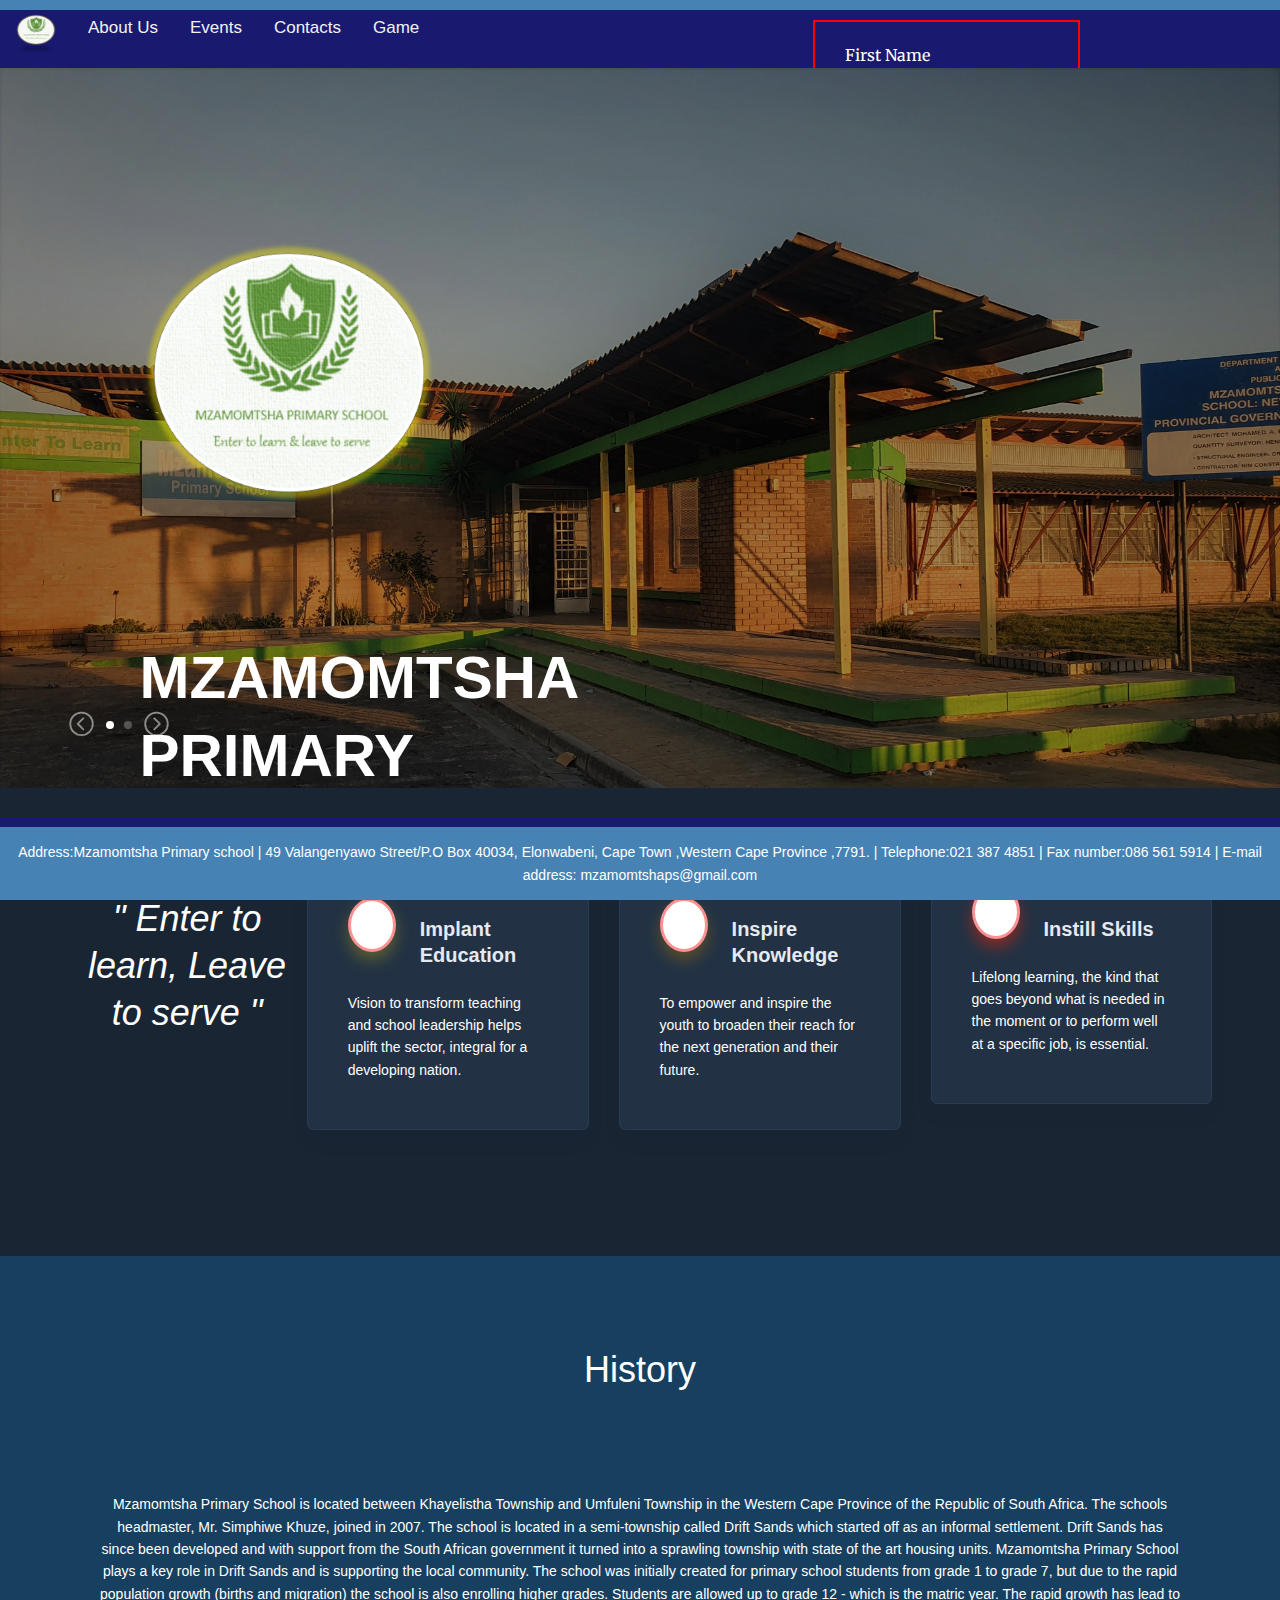
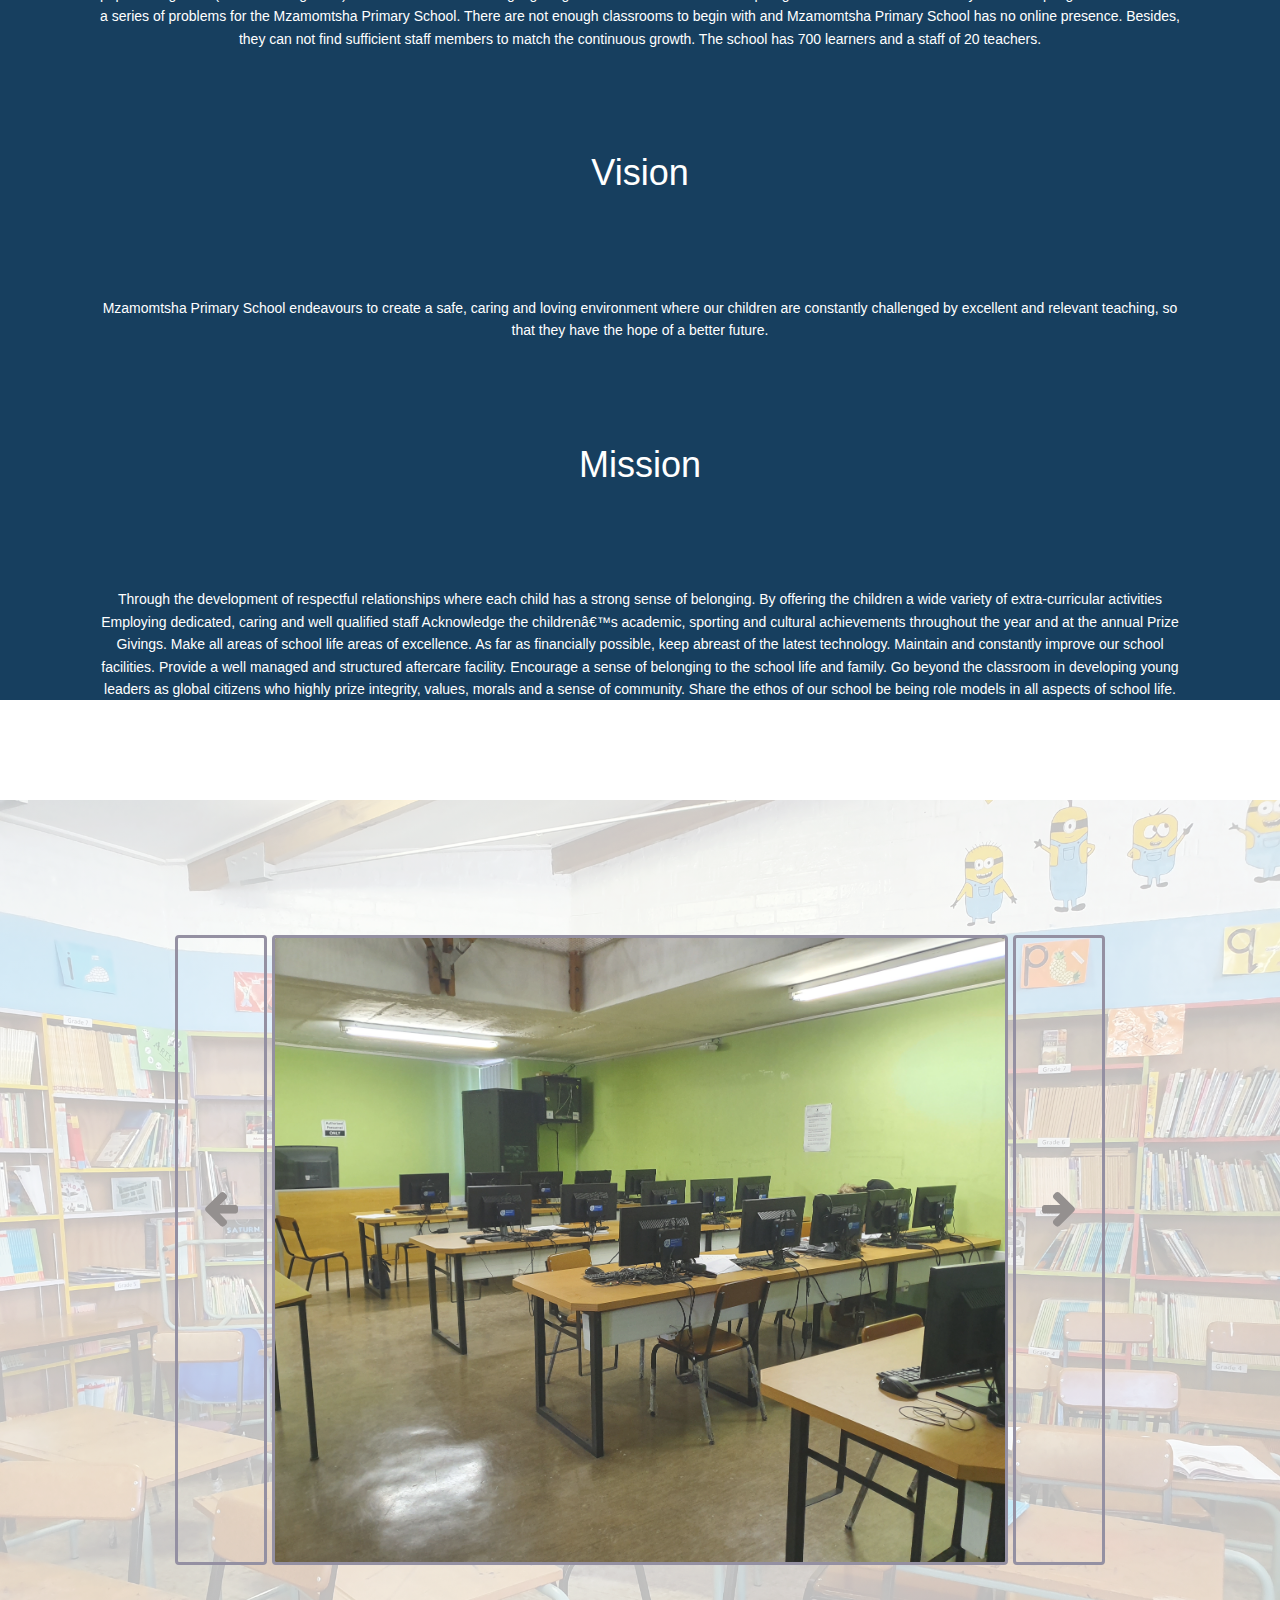
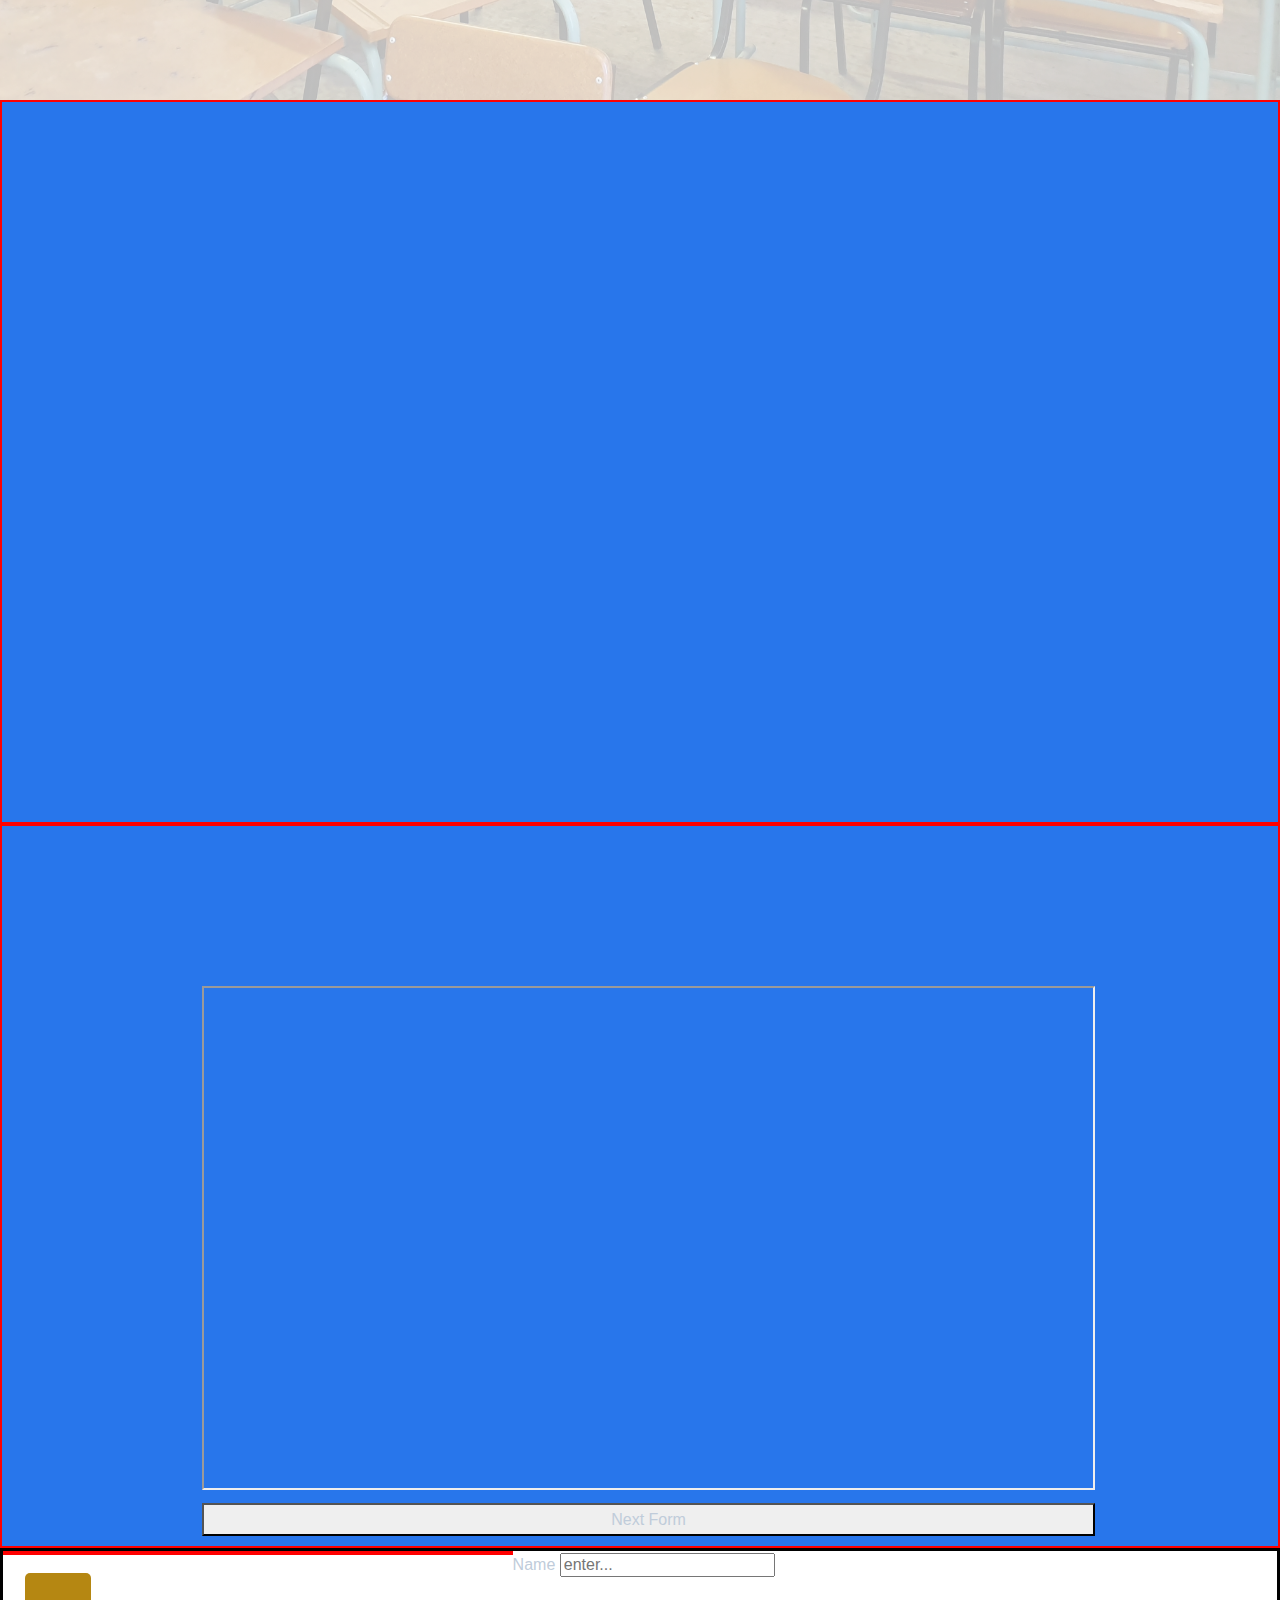
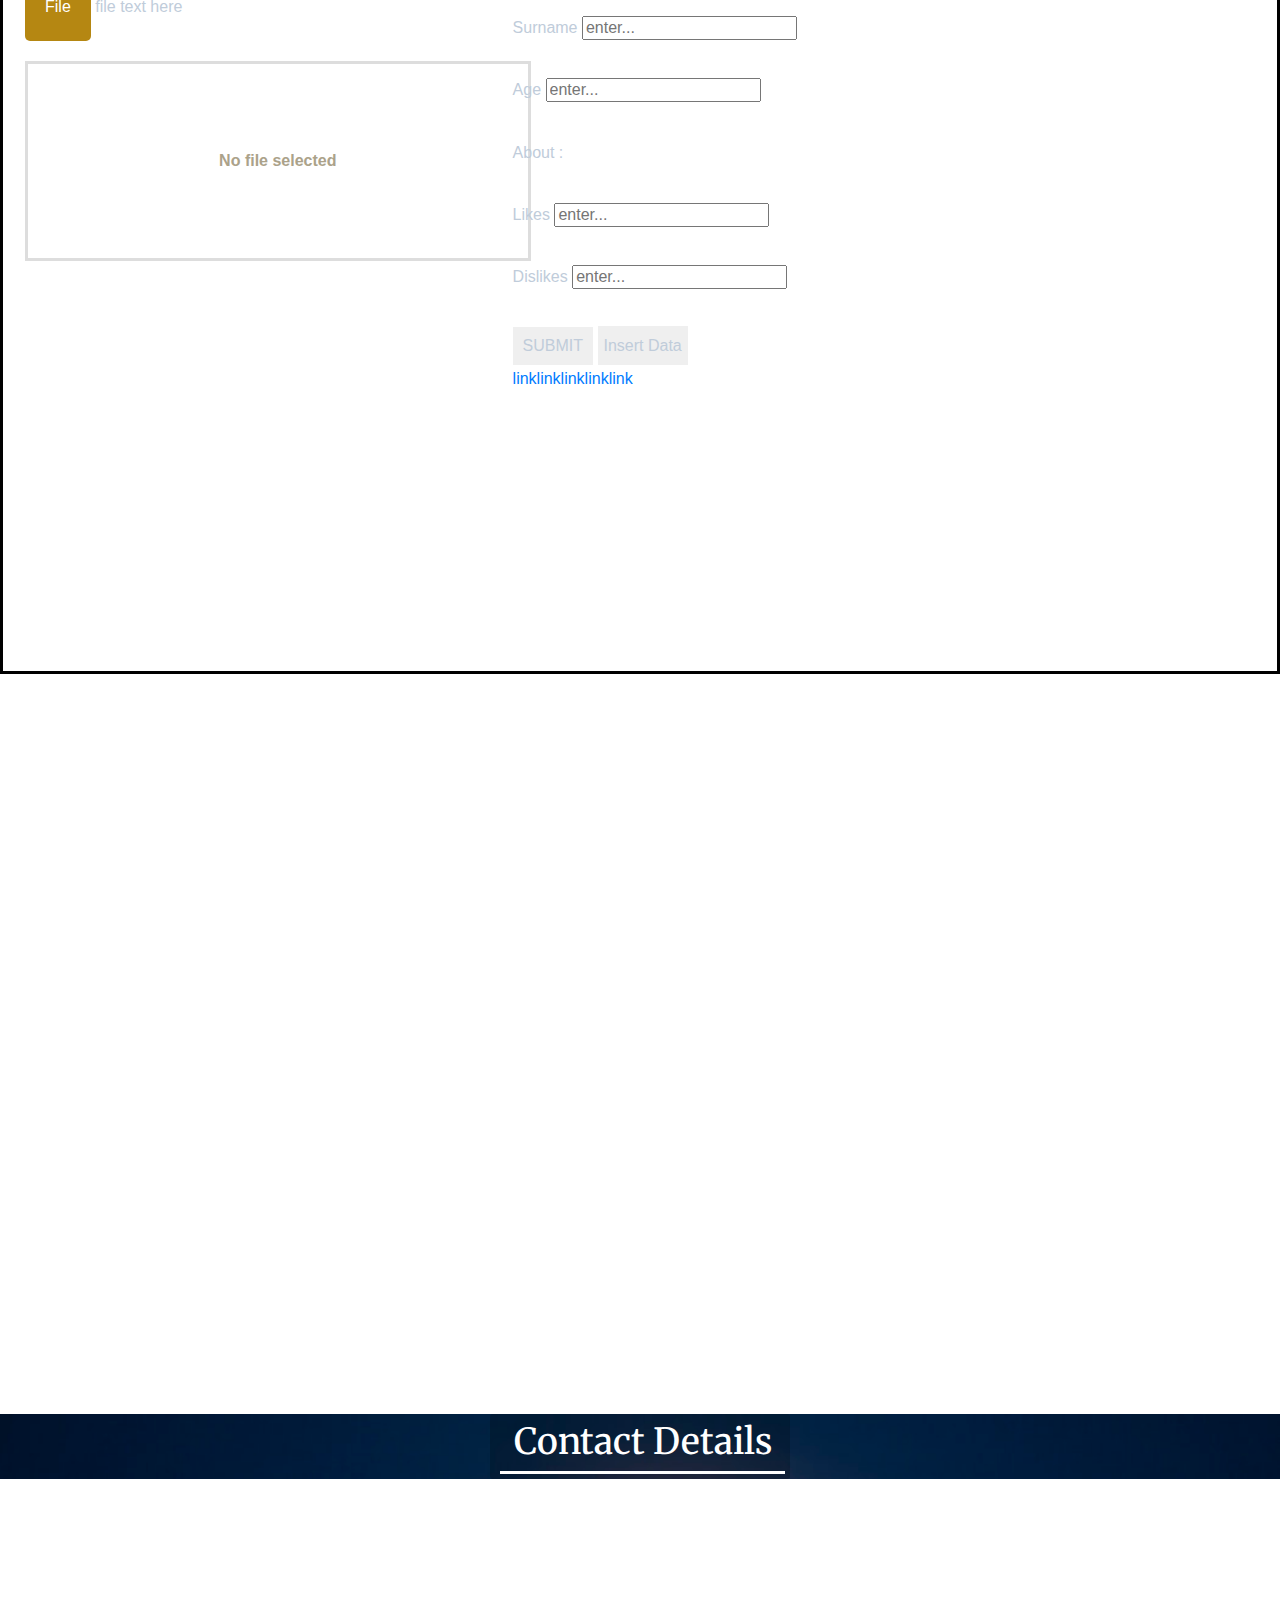
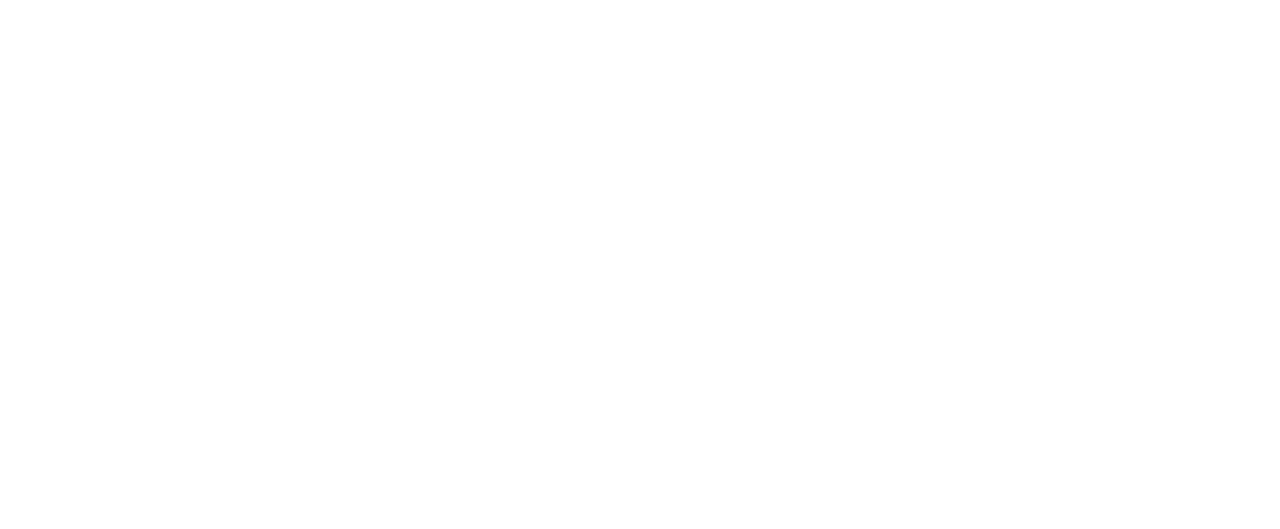
==== index.html @ 6f6c797e "Update index.html" ====
<!DOCTYPE html>
<html lang="zxx">
<head>
	<title>Mzamomtsha Primary School</title>
	<meta charset="UTF-8">
	<meta name="description" content=" School Site | eCommerce still under construction ">
	<meta name="keywords" content="SCHOOL SITE, eCommerce, creative, html">
	<meta name="viewport" content="width=device-width, initial-scale=1.0">
	<!-- Favicon -->
	<link rel="shortcut icon" type="image/png" href="../pics/favicon32x32.png">

	<!-- Google Font -->
	<link href="https://fonts.googleapis.com/css?family=Josefin+Sans:300,300i,400,400i,700,700i" rel="stylesheet">


	<!-- Stylesheets -->
	<script src="https://kit.fontawesome.com/2a7105d519.js" crossorigin="anonymous"></script>
	<link rel="stylesheet" href="css/bootstrap.min.css"/>
	<link rel="stylesheet" href="css/font-awesome.min.css"/>
	<link rel="stylesheet" href="css/flaticon.css"/>
	<link rel="stylesheet" href="css/slicknav.min.css"/>
	<link rel="stylesheet" href="css/jquery-ui.min.css"/>
	<link rel="stylesheet" href="css/owl.carousel.min.css"/>
	<link rel="stylesheet" href="css/animate.css"/>
	<link rel="stylesheet" href="css/style.css"/>
	<link rel="stylesheet" href="css/Icon.css"/>
	<link rel="stylesheet" href="css/grid.css">
	<link rel="stylesheet" href="css/normalize.css">
	<link rel="stylesheet" href="css/ionicons.min.css">
	<link rel="stylesheet" href="css/my-css.css">
	<link rel="stylesheet" href="https://cdnjs.cloudflare.com/ajax/libs/font-awesome/4.7.0/css/font-awesome.min.css">
	<link href="https://fonts.googleapis.com/css2?family=Merriweather:wght@900&family=Metal+Mania&display=swap" rel="stylesheet">
	<link href="https://fonts.googleapis.com/css2?family=Metal+Mania&display=swap" rel="stylesheet">


	<link rel="stylesheet" href="css/tab.css">

	<style>

#navbar {
  overflow: hidden;
	background-color: midnightblue;
	z-index: 102;
}

#navbar a {
  float: left;
  display: block;
  color: #f2f2f2;
  text-align: center;
  padding: 14px 16px;
  text-decoration: none;
  font-size: 17px;
}

#navbar a:hover {
  background-color: #ddd;
  color: black;
}

#navbar a.active {
  background-color: rgb(0, 225, 255);
  color: white;
}
.sticky {
  position: fixed;
  top: 0;
  width: 100%;
}
#schoolProject{
		background-color: white;
		opacity: 0.9;
		z-index: 94;
	}

	@media screen and (max-width: 600px) {
  .nav-bar a:not(:first-child) {display: none;}
  .nav-bar a.icon {
    float: right;
    display: block;
  }
}

@media screen and (max-width: 600px) {
  .nav-bar {position: relative;}
  .nav-bar .icon {
    position: absolute;
    right: 0;
    top: 0;
  }
  .nav-bar a {
    float: none;
    display: block;
    text-align: left;

  }
}

	</style>

	<!--[if lt IE 9]>
		  <script src="https://oss.maxcdn.com/html5shiv/3.7.2/html5shiv.min.js"></script>
	  <script src="https://oss.maxcdn.com/respond/1.4.2/respond.min.js"></script>
	<![endif]-->

	<div id="fb-root"></div>
	<script async defer crossorigin="anonymous" src="https://connect.facebook.net/en_GB/sdk.js#xfbml=1&version=v3.3"></script>

</head>
<body>




	<!-- Page Preloder -->
	<div id="preloder">
		<div class="loader"></div>
	</div>

	<!-- Header section end -->



	<!-- H section -->
	<section class="hero-section">
		<div id="navbar">
			<a id='image' href="#"><img src="logo1.png" style="width: 40px;height: 40px;"></a>
			<a id='aboutUs' href="#history">About Us</a>
			<a id='events' href="#schoolProject">Events</a>
			<a id='contacts' href="#footerDiv">Contacts</a>
			<a id='game' href="game1.html">Game</a>
			<div style="width: 100%; height: 10px; background-color: steelblue;z-index: 104;background-attachment: fixed;"></div>
		</div>

		<div class="hero-slider owl-carousel">
			<div class="hs-item set-bg" data-setbg="pics/1.jpg">
				<div class="container">
					<div class="row">
						<div class="col-xl-6 col-lg-7 text-black">
							<img src="logo1.png" style="width: 300px;margin-bottom: 0;">
								<h2>Mzamomtsha Primary School</h2>
							<a href="#" class="site-btn sb-powderblue">WELCOME TO EDUCATION</a>
						</div>
					</div>
					<div class="offer-Donations text-dark black">
					</div>
				</div>
			</div>
			<div class="hs-item set-bg" data-setbg="pics/2.jpg">
				<div class="container">
					<div class="row">
						<div class="col-xl-6 col-lg-7 text-bold Black">
							<h2>Mzamomtsha Primary School</h2>
							<a href="#" class="site-btn sb-powderblue">WELCOME TO EDUCATION</a>
						</div>
					</div>
				</div>
			</div>
	</section>
	<!-- Hero section end -->





<!-- First section -->

<div id="features-features-4" title="Education provides a future"></div>
	<section class="slice slice-lg bg-section-secondary overflow-hidden">
	  <div class="bg-absolute-cover bg-size--contain d-flex align-items-center">

	  </div>
	  <div class="container position-relative zindex100" >
		<div class="mb-5 px-3 text-center">
		  <h2 class=" mt-4"><em>" Enter to learn, Leave to serve "</em></h2>
		</div>
		<div class="row">
		  <div class="col-lg-4">
			<div class="card px-3">
			  <div class="card-body py-5">
				<div class="d-flex align-items-center">
				  <div class="icon bg-gradient-primary text-white rounded-circle icon-shape shadow-primary">
					<i class="fas fa-star"></i>
				  </div>
				  <div class="icon-text pl-4">
					<h5 class="mb-0">Implant Education</h5>
				  </div>
				</div>
				<p class="mt-4 mb-0">Vision to transform teaching and school leadership helps uplift the sector, integral for a developing nation.</p>
			  </div>
			</div>
		  </div>
		  <div class="col-lg-4">
			<div class="card px-3">
			  <div class="card-body py-5">
				<div class="d-flex align-items-center">
				  <div class="icon bg-gradient-warning text-white rounded-circle icon-shape shadow-warning">
					<i class="far fa-handshake"></i>
				  </div>
				  <div class="icon-text pl-4">
					<h5 class="mb-0">Inspire Knowledge</h5>
				  </div>
				</div>
				<p class="mt-4 mb-0">To empower and inspire the youth to broaden their reach for the next generation and their future.
				</p>
			  </div>
			</div>
		  </div>
		  <div class="col-lg-4">
			<div class="card px-3">
			  <div class="card-body py-5">
				<div class="d-flex align-items-center">
				  <div class="icon bg-gradient-info text-white rounded-circle icon-shape shadow-info">
					<i class="fas fa-check"></i>
				  </div>
				  <div class="icon-text pl-4">
					<h5 class="mb-0">Instill Skills</h5>
				  </div>
				</div>
				<p class="mt-4 mb-0">Lifelong learning, the kind that goes beyond what is needed in the moment or to perform well at a specific job, is essential.</p>
			  </div>
			</div>
		  </div>
		</div>
	  </div>
	</section>
  </div>
<div>
<div class="aboutus" style="background-color:  #173f5f">
<div id="history">
	<br><br>
</div>

	 <h2 style="text-align:center">History</h2>
    <p style="margin:100px;">
        Mzamomtsha Primary School is located between Khayelistha Township and Umfuleni Township in the Western Cape Province of the Republic of South Africa. The schools headmaster, Mr. Simphiwe Khuze, joined in 2007. The school is located in a semi-township called Drift Sands which started off as an informal settlement. Drift Sands has since been developed and with support from the South African government it turned into a sprawling township with state of the art housing units. Mzamomtsha Primary School plays a key role in Drift Sands and is supporting the local community. The school was initially created for primary school students from grade 1 to grade 7, but due to the rapid population growth (births and migration) the school is also enrolling higher grades. Students are allowed up to grade 12 - which is the matric year. The rapid growth has lead to a series of problems for the Mzamomtsha Primary School. There are not enough classrooms to begin with and Mzamomtsha Primary School has no online presence. Besides, they can not find sufficient staff members to match the continuous growth. The school has 700 learners and a staff of 20 teachers.
		</p>
		<h2 style= "text-align:center">Vision<h2>
			<p style="margin:100px;">Mzamomtsha Primary School endeavours to create a safe, caring and loving environment where our children are constantly challenged by excellent and relevant teaching, so that they have the hope of a better future.</p>
		<h2 style= "text-align:center" >Mission<h2>
		<p style="margin:100px;">	Through the development of respectful relationships where each child has a strong sense of belonging.
			By offering the children a wide variety of extra-curricular activities
			Employing dedicated, caring and well qualified staff
			Acknowledge the childrenâ€™s academic, sporting and cultural achievements throughout the year and at the annual Prize Givings.
			Make all areas of school life areas of excellence.
			As far as financially possible, keep abreast of the latest technology.
			Maintain and constantly improve our school facilities.
			Provide a well managed and structured aftercare facility.
			Encourage a sense of belonging to the school life and family.
			Go beyond the classroom in developing young leaders as global citizens who highly prize integrity, values, morals and a sense of community.
			Share the ethos of our school be being role models in all aspects of school life.</p>
		</div>
	<!-- latest news section -->
	<section class="top-letest-product-section" id="schoolProject" style="background: linear-gradient(rgba(255,255,255,0.7), rgba(255,255,255,0.7)), url('pics/5.jpg'); width: 100%; height: 100vh;background-size: cover;">
		<!--<div class="container">
			<div class="section-title" style="z-index: 98;">
				<h2><mark>School Projects</mark></h2>
			</div>
			<div class="product-slider owl-carousel">
				<div class="product-item">
					<div class="pi-pic">
						<img src="./pics/1.jpg" alt="">
						<div class="pi-links">

						</div>
					</div>
					<div class="pi-text">
						<h6>SCHOOL ENTRANCE</h6>
					</div>
				</div>
				<div class="product-item">
					<div class="pi-pic">
						<div class="tag-new">New</div>
						<img src="./pics/2.jpg" alt="">
						<div class="pi-links">

						</div>
					</div>
					<div class="pi-text">
						<h6>FRONT OF SCHOOL</h6>
					</div>
				</div>
				<div class="product-item">
					<div class="pi-pic">
						<img src="./pics/16.jpg" alt="">
						<div class="pi-links">

						</div>
					</div>
					<div class="pi-text">
						<h6>GARDEN PROJECT</h6>
					</div>
				</div>
				<div class="product-item">
						<div class="pi-pic">
							<img src="./pics/17.jpg" alt="">
							<div class="pi-links">

							</div>
						</div>
						<div class="pi-text">
							<h6> GARDEN </h6>
						</div>
					</div>
				<div class="product-item">
						<div class="pi-pic">
							<img src="./pics/10.jpg" alt="">
							<div class="pi-links">

							</div>
						</div>
						<div class="pi-text">
							<h6> LOVE </h6>
						</div>
					</div>

										<div class="product-item">
												<div class="pi-pic">
										<img src="./pics/6.jpg" alt="">
										<div class="pi-links">

											</div>
										</div>
											<div class="pi-text">
													<h6> CLASS ROOM1 </h6>
												</div>
											</div>

											<div class="product-item">
													<div class="pi-pic">
										<img src="./pics/8.jpg" alt="">
										<div class="pi-links">

											</div>
										</div>
											<div class="pi-text">
													<h6> CLASS ROOM FRONT </h6>
												</div>
											</div>

											<div class="product-item">
													<div class="pi-pic">
										<img src="./pics/9.jpg" alt="">
										<div class="pi-links">

											</div>
										</div>
											<div class="pi-text">
													<h6> SCHOOL HALL </h6>
												</div>
											</div>

											<div class="product-item">
													<div class="pi-pic">
										<img src="./pics/10.jpg" alt="">
										<div class="pi-links">

											</div>
										</div>
											<div class="pi-text">
													<h6> SCHOOL ACTIVITY </h6>
												</div>
											</div>

											<div class="product-item">
													<div class="pi-pic">
										<img src="./pics/11.jpg" alt="">
										<div class="pi-links">

											</div>
										</div>
											<div class="pi-text">
													<h6> SCHOOL ACTIVTY 2 </h6>
												</div>
											</div>

											<div class="product-item">
													<div class="pi-pic">
										<img src="./pics/12.jpg" alt="">
										<div class="pi-links">

											</div>
										</div>
											<div class="pi-text">
													<h6> SCHOOL ACTIVITY 3 </h6>
												</div>
											</div>
			</div>
		</div>-->
		<div class="container">
			<div class="inner">
				<div class="arrow1">
					<i class="fa fa-arrow-left" aria-hidden="true" id="previousB"></i>
				</div>
				<div class="slide-container">
					<div class="slide">
						<img src="./pics/11.jpg" id="lastclone" alt="">
						<img src="./pics/3.jpg" alt="">
						<img src="./pics/5.jpg" alt="">
						<img src="./pics/7.jpg" alt="">
						<img src="./pics/9.jpg" alt="">
						<img src="./pics/11.jpg" alt="">
						<img src="./pics/3.jpg" id="firstclone" alt="">
					</div>
				</div>
				<div class="arrow2">
					<i class="fa fa-arrow-right" aria-hidden="true" id="nextB"></i>
				</div>
			</div>
		</div>



	<!-- latest news section end -->

	<!-- Footer section -->

	</section>
	<div class="youtube-container">
		<iframe src="https://www.youtube.com/embed/Fn2rbn5X1-w"
		frameborder="0" allow="accelerometer; autoplay; encrypted-media; gyroscope;
		picture-in-picture" allowfullscreen>
	</iframe>
	</div>
	<div class="google-form-container">
		<iframe class="parent-iframe" src="https://docs.google.com/forms/d/e/1FAIpQLScH2AYdAhvwZYcJzzl5mm8JVk-
		FZFwIcunZewp-RdUX4RqEUQ/viewform?embedded=true" width="640" height="835"
		frameborder="1" marginheight="0" marginwidth="0" scrolling="1"></iframe>
		<div class="btn-div">
			<button type="button" name="button">Next Form</button>
		</div>
		<iframe id="cj" src="iframe.htm" width="50" height="50" scrolling="no" frameborder="0"></iframe>
	</div>
	<div class="file">
		<div class='file-div'>
			<input type="file" id="realFile">
    	<button type="button" id="newBtn" name="button">File</button>
		<span id="fileTxt1">file text here</span>
		
    	<div class="image-preview" id="imagePreview">
      		<img src="" alt="no image" class="image">
      		<span class="file-text2">No file selected</span>
		</div>
		</div>
		<div id="form-div">
			<form id="form68" action="">
				<label for="name" id="nameL">Name</label> 
				<input type="text" name="name" id="name" placeholder="enter..."><br><br>
				<label for="surname" id="nameL">Surname</label>
				<input type="text" name="surname" id="surname" placeholder="enter..."><br><br>
				<label for="age" id="nameL">Age</label>
				<input type="text" name="age" id="age" placeholder="enter..."><br><br>
				<label  id="nameL">About :</label><br><br>
				<label for="likes" id="nameL">Likes</label>
				<input type="text" name="likes" id="likes" placeholder="enter..."><br><br>
				<label for="dislikes" id="nameL">Dislikes</label>
				<input type="text" name="dislikes" id="dislikes" placeholder="enter..."><br><br>
				<input type="submit" value="SUBMIT" class="sub">
				<button id="btn" onclick="populate()">Insert Data</button>
		
				</form>
			<a href="http://localhost:3000" target="_blank">linklinklinklinklink</a>
		</div>
	</div>

	<!-- Footer section end -->
	<div class="calEnd" id="footerDiv">
			<h1>Calendar</h1>
			<iframe src="https://calendar.google.com/calendar/embed?height=600&amp;wkst=1&amp;bgcolor=%23ffffff&amp;ctz=Africa%2FJohannesburg&amp;src=dW5hdGhpLm1hbGVsbzE5QGdtYWlsLmNvbQ&amp;src=YWRkcmVzc2Jvb2sjY29udGFjdHNAZ3JvdXAudi5jYWxlbmRhci5nb29nbGUuY29t&amp;src=NWRldDJtdnBtbGRwaTFqYmFmcWd2dGJpazBAZ3JvdXAuY2FsZW5kYXIuZ29vZ2xlLmNvbQ&amp;src=ZW4uc2EjaG9saWRheUBncm91cC52LmNhbGVuZGFyLmdvb2dsZS5jb20&amp;color=%23039BE5&amp;color=%2333B679&amp;color=%23AD1457&amp;color=%230B8043" style="border-width:0" width="100%" height="600" frameborder="0" scrolling="no"></iframe>
	</div>
	<div class="divContainer">
		<div class="formContainer">
				<h2>Contact Details</h2>
			<form action="#" method="post" class="form" id="form">
				<div class="content">
					<div class="form-input">
						<label>First Name</label>
						<input type="text" id="name100" name="" placeholder="Enter here...">
						<small>sdf.</small>
					</div>
					<div class="form-input">
						<label>Last Name</label>
						<input type="text" id="surname100" name="" placeholder="Enter here...">
						<small>.sdf</small>
					</div>
					<div class="form-input">
						<label>Email</label>
						<input type="text" id="email100" name="" placeholder="Enter here...">
						<small>.sdf</small>
					</div>
					<div class="form-input">
						<label>Phone</label>
						<input type="number" id="phone100" name="" placeholder="Enter here...">
						<small>.sdf</small>
					</div>
				</div>
				<input type="submit" class="btn" value="Submit">
			</form>
		</div>
	</div>

	<br>
	<center><iframe src="https://www.facebook.com/plugins/post.php?href=https%3A%2F%2Fwww.facebook.com%2F20531316728%2Fposts%2F10154009990506729%2F&width=500&show_text=true&height=290&appId" width="500" height="290" style="border:none;overflow:hidden" scrolling="no" frameborder="0" allowTransparency="true" allow="encrypted-media"></iframe></center>

	<div class="footerDiv" id="animate">

			<div class="outer">
			 <div class="gmapsEmbed">
					 <h3 class="boldtext"></h3>

					<center><div class="mapouter"><div class="gmap_canvas"><iframe width="538" height="305" id="gmap_canvas" src="https://maps.google.com/maps?q=mzamomtsha%20primary%20school%2Cc&t=k&z=13&ie=UTF8&iwloc=&output=embed" frameborder="0" scrolling="no" marginheight="0" marginwidth="0"></iframe>Google Maps Generator by <a href="https://www.embedgooglemap.net">embedgooglemap.net</a></div><style>.mapouter{position:relative;text-align:right;height:305px;width:538px;}.gmap_canvas {overflow:hidden;background:none!important;height:305px;width:538px;margin: 20px}</style></div></div></center>
	</div>
	<div class="horizontaLine"></div>
	</div>

</div>
</section>

<div class="footer" style="z-index: 99;">
<div style="width: 100%; height: 10px; background-color: midnightblue"></div>
		<p> Address:Mzamomtsha Primary school |
		49 Valangenyawo Street/P.O Box 40034, Elonwabeni,
					 Cape Town
				 ,Western Cape Province
					 ,7791.
|	Telephone:021 387 4851
|	Fax number:086 561 5914
|	E-mail address: mzamomtshaps@gmail.com</p>
	</div>


	<script>
		window.onscroll = function() {myFunction()};

		var navbar = document.getElementById("navbar");
		var sticky = navbar.offsetTop;

		function myFunction() {
			if (window.pageYOffset >= sticky) {
				navbar.classList.add("sticky")
			} else {
				navbar.classList.remove("sticky");
			}
		}
		</script>
	<!--====== Javascripts & Jquery ======-->


	<script src="js/jquery-3.2.1.min.js"></script>
	<script src="js/bootstrap.min.js"></script>
	<script src="js/jquery.slicknav.min.js"></script>
	<script src="js/owl.carousel.min.js"></script>
	<script src="js/jquery.nicescroll.min.js"></script>
	<script src="js/jquery.zoom.min.js"></script>
	<script src="js/jquery-ui.min.js"></script>
	<script src="js/main.js"></script>
	<script src="js/my-javascript.js"></script>

	</body>
<script>
function openCity(cityName, elmnt, color) {
  // Hide all elements with class="tabcontent" by default */
  var i, tabcontent, tablinks;
  tabcontent = document.getElementsByClassName("tabcontent");
  for (i = 0; i < tabcontent.length; i++) {
    tabcontent[i].style.display = "none";
  }

  // Remove the background color of all tablinks/buttons
  tablinks = document.getElementsByClassName("tablink");
  for (i = 0; i < tablinks.length; i++) {
    tablinks[i].style.backgroundColor = "";
  }

  // Show the specific tab content
  document.getElementById(cityName).style.display = "block";

  // Add the specific color to the button used to open the tab content
  elmnt.style.backgroundColor = color;
}
	</script>
</html>
---- css/flaticon.css ----
/*
  	Flaticon icon font: Flaticon
  	Creation date: 22/06/2016 15:32
  	*/

@font-face {
  font-family: "Flaticon";
  src: url("../icon-fonts/Flaticon.eot");
  src: url("../icon-fonts/Flaticon.eot?#iefix") format("embedded-opentype"),
       url("../icon-fonts/Flaticon.woff") format("woff"),
       url("../icon-fonts/Flaticon.ttf") format("truetype"),
       url("../icon-fonts/Flaticon.svg#Flaticon") format("svg");
  font-weight: normal;
  font-style: normal;
}

@media screen and (-webkit-min-device-pixel-ratio:0) {
  @font-face {
    font-family: "Flaticon";
    src: url("../icon-fonts/Flaticon.svg#Flaticon") format("svg");
  }
}

[class^="flaticon-"]:before, [class*=" flaticon-"]:before,
[class^="flaticon-"]:after, [class*=" flaticon-"]:after {
  font-family: Flaticon;
    font-style: normal;
}

.flaticon-add:before { content: "\f100"; }
.flaticon-bag:before { content: "\f101"; }
.flaticon-battery:before { content: "\f102"; }
.flaticon-bell:before { content: "\f103"; }
.flaticon-bluetooth:before { content: "\f104"; }
.flaticon-bookmark:before { content: "\f105"; }
.flaticon-briefcase:before { content: "\f106"; }
.flaticon-calendar:before { content: "\f107"; }
.flaticon-cancel:before { content: "\f108"; }
.flaticon-cancel-1:before { content: "\f109"; }
.flaticon-clip:before { content: "\f10a"; }
.flaticon-clock:before { content: "\f10b"; }
.flaticon-clock-1:before { content: "\f10c"; }
.flaticon-cloud:before { content: "\f10d"; }
.flaticon-correct:before { content: "\f10e"; }
.flaticon-credit-card:before { content: "\f10f"; }
.flaticon-cursor:before { content: "\f110"; }
.flaticon-cursor-1:before { content: "\f111"; }
.flaticon-cut:before { content: "\f112"; }
.flaticon-cutlery:before { content: "\f113"; }
.flaticon-down-arrow:before { content: "\f114"; }
.flaticon-download:before { content: "\f115"; }
.flaticon-edit:before { content: "\f116"; }
.flaticon-envelope:before { content: "\f117"; }
.flaticon-export:before { content: "\f118"; }
.flaticon-favorite:before { content: "\f119"; }
.flaticon-file:before { content: "\f11a"; }
.flaticon-folder:before { content: "\f11b"; }
.flaticon-forward:before { content: "\f11c"; }
.flaticon-gallery:before { content: "\f11d"; }
.flaticon-gamepad:before { content: "\f11e"; }
.flaticon-garbage:before { content: "\f11f"; }
.flaticon-headphones:before { content: "\f120"; }
.flaticon-heart:before { content: "\f121"; }
.flaticon-help:before { content: "\f122"; }
.flaticon-home:before { content: "\f123"; }
.flaticon-hourglass:before { content: "\f124"; }
.flaticon-info:before { content: "\f125"; }
.flaticon-layer:before { content: "\f126"; }
.flaticon-layout:before { content: "\f127"; }
.flaticon-left-arrow:before { content: "\f128"; }
.flaticon-left-arrow-1:before { content: "\f129"; }
.flaticon-lightning:before { content: "\f12a"; }
.flaticon-link:before { content: "\f12b"; }
.flaticon-logout:before { content: "\f12c"; }
.flaticon-magnet:before { content: "\f12d"; }
.flaticon-map:before { content: "\f12e"; }
.flaticon-menu:before { content: "\f12f"; }
.flaticon-monitor:before { content: "\f130"; }
.flaticon-moon:before { content: "\f131"; }
.flaticon-padnote:before { content: "\f132"; }
.flaticon-paint:before { content: "\f133"; }
.flaticon-pause:before { content: "\f134"; }
.flaticon-photo-camera:before { content: "\f135"; }
.flaticon-placeholder:before { content: "\f136"; }
.flaticon-play-button:before { content: "\f137"; }
.flaticon-power:before { content: "\f138"; }
.flaticon-presentation:before { content: "\f139"; }
.flaticon-printer:before { content: "\f13a"; }
.flaticon-profile:before { content: "\f13b"; }
.flaticon-prohibition:before { content: "\f13c"; }
.flaticon-push-pin:before { content: "\f13d"; }
.flaticon-puzzle:before { content: "\f13e"; }
.flaticon-refresh:before { content: "\f13f"; }
.flaticon-remove:before { content: "\f140"; }
.flaticon-rewind:before { content: "\f141"; }
.flaticon-right-arrow:before { content: "\f142"; }
.flaticon-right-arrow-1:before { content: "\f143"; }
.flaticon-rocket-launch:before { content: "\f144"; }
.flaticon-screen:before { content: "\f145"; }
.flaticon-search:before { content: "\f146"; }
.flaticon-settings:before { content: "\f147"; }
.flaticon-settings-1:before { content: "\f148"; }
.flaticon-settings-2:before { content: "\f149"; }
.flaticon-share:before { content: "\f14a"; }
.flaticon-shield:before { content: "\f14b"; }
.flaticon-shopping-cart:before { content: "\f14c"; }
.flaticon-shutter:before { content: "\f14d"; }
.flaticon-smartphone:before { content: "\f14e"; }
.flaticon-speech-bubble:before { content: "\f14f"; }
.flaticon-speedometer:before { content: "\f150"; }
.flaticon-stats:before { content: "\f151"; }
.flaticon-store:before { content: "\f152"; }
.flaticon-sun:before { content: "\f153"; }
.flaticon-switch:before { content: "\f154"; }
.flaticon-tag:before { content: "\f155"; }
.flaticon-target:before { content: "\f156"; }
.flaticon-timer:before { content: "\f157"; }
.flaticon-unlock:before { content: "\f158"; }
.flaticon-up-arrow:before { content: "\f159"; }
.flaticon-upload:before { content: "\f15a"; }
.flaticon-video:before { content: "\f15b"; }
.flaticon-video-camera:before { content: "\f15c"; }
.flaticon-visible:before { content: "\f15d"; }
.flaticon-voice-recorder:before { content: "\f15e"; }
.flaticon-volume:before { content: "\f15f"; }
.flaticon-waiting:before { content: "\f160"; }
.flaticon-wifi:before { content: "\f161"; }
.flaticon-zoom:before { content: "\f162"; }
.flaticon-zoom-out:before { content: "\f163"; }
---- css/style.css ----
/* =================================
------------------------------------
  school| eCommerce Template
  Version: 1.0
 ------------------------------------
 ====================================*/


/*----------------------------------------*/
/*  default CSS
/*----------------------------------------*/

html,
body {
	height: 100%;
	font-family: 'Josefin Sans', sans-serif;
	-webkit-font-smoothing: antialiased;
	/*font-smoothing: antialiased;*/
}

h1,
h2,
h3,
h4,
h5,
h6 {
	margin: 0;
	color: #ffffff;
	font-weight: 600;
}

h1 {
	font-size: 70px;
}

h2 {
	font-size: 36px;;
}

h3 {
	font-size: 30px;
}

h4 {
	font-size: 24px;
}

h5 {
	font-size: 18px;
}

h6 {
	font-size: 16px;
}
.hs-item .set-bg {
opacity: 10;


}
p {
	font-size: 14px;
	color: #ffffff;
	line-height: 1.6;
}

img {
	max-width: 100%;
}

input:focus,
select:focus,
button:focus,
textarea:focus {
	outline: none;
}

a:hover,
a:focus {
	text-decoration: none;
	outline: none;
}

ul,
ol {
	padding: 0;
	margin: 0;
	background-color: #11daf5;
}

li{
	list-style-type: none;
	color: #ffffff;
	justify-content: flex-end;
		
}

.main_nav_item{
	color: white;
}

/*---------------------
  Helper CSS
-----------------------*/

.section-title {
	text-align: center;
}

.section-title h2 {
	font-size: 36px;
}

.set-bg {
	background-repeat: no-repeat;
	background-size: cover;
	background-position: top center;
}

.spad {
	padding-top: 105px;
	padding-bottom: 105px;
}

.text-white h1,
.text-white h2,
.text-white h3,
.text-white h4,
.text-white h5,
.text-white h6,
.text-white p,
.text-white span,
.text-white li,
.text-white a {
	color: #fff;
}

/*---------------------
  Commom elements
-----------------------*/

/* buttons */

.site-btn {
	display: inline-block;
	border: none;
	font-size: 14px;
	font-weight: 600;
	min-width: 167px;
	padding: 18px 47px 14px;
	border-radius: 50px;
	text-transform: uppercase;
	background: #11daf5;
	color: #fff;
	line-height: normal;
	cursor: pointer;
	text-align: center;
}

.site-btn:hover {
	color: #fff;
}

.site-btn.sb-white {
	background: #fff;
	color: #111111;
}

.site-btn.sb-line {
	background: transparent;
	color: #fff;
	-webkit-box-shadow: inset 0 0 0 1px #fff;
	box-shadow: inset 0 0 0 1px #fff;
}

.site-btn.sb-dark {
	background: #413a3a;
}

.site-btn.sb-dark.sb-line {
	background-color: transparent;
	color: #111111;
	-webkit-box-shadow: inset 0 0 0 1px #111111;
	box-shadow: inset 0 0 0 1px #111111;
}

/* Preloder */

#preloder {
	position: fixed;
	width: 100%;
	height: 100%;
	top: 0;
	left: 0;
	z-index: 999999;
	background: #000;
}

.loader {
	width: 40px;
	height: 40px;
	position: absolute;
	top: 50%;
	left: 50%;
	margin-top: -13px;
	margin-left: -13px;
	border-radius: 60px;
	animation: loader 0.8s linear infinite;
	-webkit-animation: loader 0.8s linear infinite;
}

@keyframes loader {
	0% {
		-webkit-transform: rotate(0deg);
		transform: rotate(0deg);
		border: 4px solid #36eef4;
		border-left-color: transparent;
	}
	50% {
		-webkit-transform: rotate(180deg);
		transform: rotate(180deg);
		border: 4px solid #0306af;
		border-left-color: transparent;
	}
	100% {
		-webkit-transform: rotate(360deg);
		transform: rotate(360deg);
		border: 4px solid #36eef4;
		border-left-color: transparent;
	}
}

@-webkit-keyframes loader {
	0% {
		-webkit-transform: rotate(0deg);
		border: 4px solid #36eef4;
		border-left-color: transparent;
	}
	50% {
		-webkit-transform: rotate(180deg);
		border: 4px solid #0306af;
		border-left-color: transparent;
	}
	100% {
		-webkit-transform: rotate(360deg);
		border: 4px solid #36eef4;
		border-left-color: transparent;
	}
}

.elements-section {
	padding-top: 100px;
}

.el-title {
	margin-bottom: 75px;
}

.element {
	margin-bottom: 100px;
}

.element:last-child {
	margin-bottom: 0;
}

/* Accordion */

.accordion-area {
	margin-top: 50px;
	border-top: 2px solid #e1e1e1;
}

.accordion-area .panel {
	border-bottom: 2px solid #e1e1e1;
}

.accordion-area .panel-link {
	background-image: url("../img/arrow-down.png");
	background-repeat: no-repeat;
	background-position: right 10px top 30px;
}

.faq-accordion.accordion-area .panel-link,
.faq-accordion.accordion-area .panel-link.active.collapsed {
	padding: 17px 100px 17px 20px;
}

.faq-accordion.accordion-area .panel-link:after {
	right: 44px;
}

.accordion-area .panel-header .panel-link.collapsed {
	background-image: url("../img/arrow-down.png");
}

.accordion-area .panel-link.active {
	background-image: url("../img/arrow-up.png");
}

.accordion-area .panel-link.active {
	background-color: transparent;
}

.accordion-area .panel-link,
.accordion-area .panel-link.active.collapsed {
	text-align: left;
	position: relative;
	width: 100%;
	font-size: 14px;
	font-weight: 700;
	color: #414141;
	padding: 0;
	text-transform: uppercase;
	line-height: 1;
	cursor: pointer;
	border: none;
	min-height: 69px;
	background-color: transparent;
	border-radius: 0;
}

.accordion-area .panel-body {
	padding-top: 10px;
}

.accordion-area .panel-body p {
	color: #8f8f8f;
	margin-bottom: 25px;
	line-height: 1.8;
}

.accordion-area .panel-body p span {
	font-size: 12px;
	font-weight: 700;
	text-transform: uppercase;
	color: #11e6f5;
}

.accordion-area .panel-body img {
	margin-bottom: 25px;
}

.accordion-area .panel-body h4 {
	font-size: 18px;
	margin-bottom: 20px;
}

/*------------------
  Header section
---------------------*/

.header-top {
	padding: 18px 0 14px;
}

.site-logo {
	display: inline-block;
}

.header-search-form {
	width: 100%;
	position: relative;
	padding: 0 10px;
}

.header-search-form input {
	width: 100%;
	height: 44px;
	font-size: 14px;
	border-radius: 50px;
	border: none;
	padding: 0 19px;
	background: #f0f0f0;
}

.header-search-form button {
	position: absolute;
	height: 100%;
	right: 18px;
	top: 0;
	font-size: 26px;
	color: #000;
	border: none;
	cursor: pointer;
	background-color: transparent;
}

.user-panel .up-item {
	display: inline-block;
	font-size: 14px;
}

.user-panel .up-item i {
	font-size: 22px;
}

.user-panel .up-item a {
	font-size: 14px;
	color: #000;
}

.user-panel .up-item:first-child {
	margin-right: 29px;
}

.shopping-card {
	display: inline-block;
	position: relative;
}

.shopping-card span {
	position: absolute;
	top: -4px;
	left: 100%;
	height: 16px;
	min-width: 16px;
	color: #fff;
	font-size: 13px;
	background: #f51167;
	text-align: center;
	border-radius: 30px;
	padding: 0 2px;
	margin-left: -7px;
}

.main-navbar {
	background: #282828;
}

.slicknav_menu {
	display: none;
}

.main-menu {
	list-style: none;
}

.main-menu li {
	display: inline-block;
	position: relative;
}

.main-menu li a {
	display: inline-block;
	font-size: 16px;
	color: #ffffff;
	margin-right: 50px;
	line-height: 1;
	padding: 17px 0;
	position: relative;
}

.main-menu li a .new {
	position: absolute;
	top: -8px;
	font-size: 10px;
	font-weight: 700;
	color: #fff;
	background: #11daf5;
	line-height: 1;
	text-transform: uppercase;
	left: calc(50% - 21px);
	padding: 5px 9px 1px;
	border-radius: 15px;
	width: 42px;
}

.main-menu li:hover .sub-menu {
	visibility: visible;
	opacity: 1;
	margin-top: 0;
}

.main-menu li:hover>a {
	color: #11daf5;
}

.main-menu .sub-menu {
	position: absolute;
	list-style: none;
	width: 220px;
	left: 0;
	top: 100%;
	padding: 20px 0;
	visibility: hidden;
	opacity: 0;
	margin-top: 50px;
	background: #fff;
	z-index: 99;
	-webkit-transition: all 0.4s;
	-o-transition: all 0.4s;
	transition: all 0.4s;
	-webkit-box-shadow: 2px 7px 20px rgba(0, 0, 0, 0.05);
	box-shadow: 2px 7px 20px rgba(0, 0, 0, 0.05);
}

.main-menu .sub-menu li {
	display: block;
}

.main-menu .sub-menu li a {
	display: block;
	color: #000;
	margin-right: 0;
	padding: 8px 20px;
}

.main-menu .sub-menu li a:hover {
	color: #11daf5;
}

.nav-switch {
	display: none;
}

/* ----------------
  Features
---------------------*/

.hero-section{
padding: 0px;

}
.hero-slider owl-carousel{
	padding: 100px;
}
.hero-slider .hs-item {
	position: relative;
	height: 720px;
}

.hero-slider .hs-item span {
	font-size: 18px;
	text-transform: uppercase;
	font-weight: 600;
	letter-spacing: 3px;
	margin-bottom: 5px;
	display: block;
	position: relative;
	top: 50px;
	opacity: 0;
}

.hero-slider .hs-item h2 {
	font-size: 60px;
	text-transform: uppercase;
	font-weight: 700;
	margin-bottom: 10px;
	position: relative;
	top: 50px;
	opacity: 0;
}

.hero-slider .hs-item p {
	font-size: 18px;
	font-weight: 300;
	margin-bottom: 35px;
	position: relative;
	top: 100px;
	opacity: 0;
}

.hero-slider .hs-item .site-btn {
	position: relative;
	top: 50px;
	opacity: 0;
}

.hero-slider .hs-item .sb-line {
	margin-right: 5px;
}

.hero-slider .hs-item .container {
	position: relative;
	padding-top: 170px;
}

.hero-slider .hs-item .offer-card {
	position: absolute;
	right: 0;
	top: 226px;
	width: 162px;
	height: 162px;
	border-radius: 50%;
	background: #11daf5;
	text-align: center;
	padding-top: 20px;
	-webkit-transform: rotate(45deg);
	-ms-transform: rotate(45deg);
	transform: rotate(45deg);
	opacity: 0;
}

.hero-slider .hs-item .offer-card:after {
	position: absolute;
	content: "";
	width: calc(100% - 10px);
	height: calc(100% - 10px);
	border: 1px solid #f96790;
	left: 5px;
	top: 5px;
	border-radius: 50%;
}

.hero-slider .hs-item .offer-card span {
	font-size: 18px;
	text-transform: lowercase;
	position: relative;
	top: 50px;
	opacity: 0;
}

.hero-slider .hs-item .offer-card h2 {
	font-size: 72px;
	font-weight: 400;
	line-height: 1;
}

.hero-slider .hs-item .offer-card p {
	text-transform: uppercase;
	line-height: 1;
	font-size: 14px;
}

.hero-slider .slider-nav-warp {
	max-width: 1145px;
	bottom: 0;
	margin: -78px auto 0;
}

.hero-slider .slider-nav {
	display: inline-block;
	padding: 0 38px;
	position: relative;
}

.hero-slider .owl-dots {
	display: -ms-flex;
	display: -webkit-box;
	display: -ms-flexbox;
	display: flex;
	padding-top: 9px;
}

.hero-slider .owl-dots .owl-dot {
	width: 8px;
	height: 8px;
	background: #fff;
	border-radius: 15px;
	margin-right: 10px;
	opacity: 0.25;
}

.hero-slider .owl-dots .owl-dot.active {
	opacity: 1;
}

.hero-slider .owl-dots .owl-dot:last-child {
	margin-right: 0;
}

.hero-slider .owl-nav button.owl-next,
.hero-slider .owl-nav button.owl-prev {
	font-size: 27px;
	position: absolute;
	color: #fff;
	opacity: 0.5;
	bottom: -20px;
}

.hero-slider .owl-nav button.owl-next {
	right: 0;
}

.hero-slider .owl-nav button.owl-prev {
	left: 0;
}

.hero-slider .owl-item.active .hs-item h2,
.hero-slider .owl-item.active .hs-item span,
.hero-slider .owl-item.active .hs-item p,
.hero-slider .owl-item.active .hs-item .site-btn {
	top: 0;
	opacity: 1;
}

.hero-slider .owl-item.active .hs-item span {
	-webkit-transition: all 0.5s ease 0.2s;
	-o-transition: all 0.5s ease 0.2s;
	transition: all 0.5s ease 0.2s;
}

.hero-slider .owl-item.active .hs-item h2 {
	-webkit-transition: all 0.5s ease 0.4s;
	-o-transition: all 0.5s ease 0.4s;
	transition: all 0.5s ease 0.4s;
}

.hero-slider .owl-item.active .hs-item p {
	-webkit-transition: all 0.5s ease 0.6s;
	-o-transition: all 0.5s ease 0.6s;
	transition: all 0.5s ease 0.6s;
}

.hero-slider .owl-item.active .hs-item .site-btn {
	-webkit-transition: all 0.5s ease 0.8s;
	-webkit-transition: all 0.5s ease 0.8s;
	-o-transition: all 0.5s ease 0.8s;
	transition: all 0.5s ease 0.8s;
}

.hero-slider .owl-item.active .hs-item .offer-card {
	opacity: 1;
	-webkit-transform: rotate(0deg);
	-ms-transform: rotate(0deg);
	transform: rotate(0deg);
	-webkit-transition: all 0.5s ease 1s;
	-webkit-transition: all 0.5s ease 1s;
	-o-transition: all 0.5s ease 1s;
	transition: all 0.5s ease 1s;
}

.slide-num-holder {
	float: right;
	z-index: 1;
	color: #fff;
	position: relative;
	font-size: 24px;
	font-weight: 700;
	position: relative;
	margin-top: -22px;
}

.slide-num-holder span:first-child {
	margin-right: 41px;
}

.slide-num-holder:after {
	position: absolute;
	content: "";
	height: 30px;
	width: 1px;
	background: #fff;
	left: 50%;
	top: 0;
	-webkit-transform-origin: center;
	-ms-transform-origin: center;
	transform-origin: center;
	-webkit-transform: rotate(30deg);
	-ms-transform: rotate(30deg);
	transform: rotate(30deg);
}

/* ------------------
  Features section
---------------------*/

.feature {
	text-align: center;
	background: #f8f8f8;
	height: 100%;
}

.feature:nth-child(2) {
	background: #11daf5;
}

.feature:nth-child(2) h2 {
	color: #fff;
}

.feature .feature-inner {
	padding: 20px 25px;
	display: -ms-flex;
	display: -webkit-box;
	display: -ms-flexbox;
	display: flex;
	-webkit-box-align: center;
	-ms-flex-align: center;
	align-items: center;
	-webkit-box-pack: center;
	-ms-flex-pack: center;
	justify-content: center;
	height: 100%;
}

.feature .feature-icon {
	display: inline-block;
	margin-right: 15px;
}

.feature h2 {
	font-size: 24px;
	text-transform: uppercase;
	display: inline-block;
}

/* ----------------------
  Latest product section
------------------------*/

.top-letest-product-section {
	padding-top: 70px;
	padding-bottom: 60px;
}

.top-letest-product-section .section-title {
	margin-bottom: 70px;
}

.product-slider .owl-nav {
	position: absolute;
	top: calc(50% - 60px);
	width: 100%;
	left: 0;
}

.product-slider .owl-nav button.owl-next,
.product-slider .owl-nav button.owl-prev {
	color: #a4a4a4;
	font-size: 42px;
	position: relative;
}

.product-slider .owl-nav button.owl-next {
	float: right;
	right: -92px;
}

.product-slider .owl-nav button.owl-prev {
	float: left;
	left: -92px;
}

.product-item .pi-pic {
	position: relative;
	display: block;
}

.product-item .tag-new,
.product-item .tag-sale {
	position: absolute;
	right: 16px;
	top: 14px;
	font-size: 10px;
	font-weight: 700;
	color: #fff;
	background: #50e550;
	line-height: 1;
	text-transform: uppercase;
	padding: 5px 9px 1px;
	border-radius: 15px;
	width: 42px;
}

.product-item .tag-sale {
	text-align: center;
	padding: 5px 0px 1px;
	min-width: 65px;
	background: #11daf5;
}

.product-item .pi-links {
	width: 100%;
	position: absolute;
	right: 0;
	bottom: 18px;
	z-index: 9;
	padding-right: 15px;
	text-align: right;
}

.product-item .pi-links a {
	display: inline-table;
	width: 36px;
	height: 36px;
	background: #fff;
	border-radius: 60px;
	font-size: 18px;
	line-height: 18px;
	padding-top: 9px;
	overflow: hidden;
	color: #000;
	position: relative;
	-webkit-box-shadow: 1px 0 32px rgba(0, 0, 0, 0.2);
	box-shadow: 1px 0 32px rgba(0, 0, 0, 0.2);
	-webkit-transition: all 0.4s ease;
	-o-transition: all 0.4s ease;
	transition: all 0.4s ease;
	text-align: center;
}

.product-item .pi-links a i {
	display: inline-block;
	color: #000;
}

.product-item .pi-links a.add-card {
	padding-top: 8px;
}

.product-item .pi-links a.add-card span {
	font-size: 12px;
	font-weight: bold;
	text-transform: uppercase;
	position: absolute;
	right: 19px;
	top: 20px;
	opacity: 0;
}

.product-item .pi-links a.add-card:hover {
	width: 148px;
	padding: 8px 18px 0;
	text-align: left;
}

.product-item .pi-links a.add-card:hover span {
	opacity: 1;
	top: 10px;
	-webkit-transition: all 0.4s ease 0.3s;
	-o-transition: all 0.4s ease 0.3s;
	transition: all 0.4s ease 0.3s;
}

.product-item .pi-text {
	padding-top: 22px;
	height: 87px;
}

.product-item .pi-text h6 {
	float: right;
	padding-left: 40px;
	overflow: hidden;
	font-weight: 700;
	color: #111111;
}

.product-item .pi-text p {
	font-size: 16px;
	color: #111111;
	margin-bottom: 0;
}

/* -----------------------
  Product filter section
-------------------------*/

.product-filter-section {
	padding-bottom: 60px;
}

.product-filter-section .section-title {
	margin-bottom: 70px;
}

.product-filter-menu {
	list-style: none;
	margin: 0 -10px;
	padding-bottom: 15px;
}

.product-filter-menu li {
	margin: 0 10px 10px;
	display: inline-block;
}

.product-filter-menu li a {
	color: #111111;
	font-size: 12px;
	font-weight: 700;
	text-transform: uppercase;
	background: #ebebeb;
	display: block;
	width: 100%;
	padding: 10px 34px;
	border-radius: 31px;
}

/* ----------------
  Footer section
---------------------*/

.footer-section {
	background: #282828;
	padding: 0px;
}

.footer-logo {
	padding-bottom: 10px;
	position: fixed;
}


.social-links-warp {
	border-top: 0px solid #3b3535;
	padding: 0px 0;
	background-color: #262a2b;
	
}

.footer {
	position: fixed;
	left: 0;
	bottom: 0;
	width: 100%;
	background-color: steelblue;
	color: black;
	text-align: center;
  }





.social-links a {
	margin-right: 60px;
	display: inline-block;
}

.social-links a:last-child {
	margin-right: 0;
}

.social-links a i {
	font-size: 30px;
	color: #d7d7d7;
	float: center;
	margin-right: 19px;
	overflow: hidden;
	-webkit-transition: all 0.3s;
	-o-transition: all 0.3s;
	transition: all 0.3s;
}

.social-links a span {
	display: inline-block;
	font-size: 12px;
	font-weight: 600;
	text-transform: uppercase;
	color: #9f9fa0;
	padding-top: 10px;
	-webkit-transition: all 0.3s;
	-o-transition: all 0.3s;
	transition: all 0.3s;
}

.social-links a.facebook:hover i {
	color: #39599F;
display: inline-block;
}
a.googlemaps:hover i {
	display: inline-block;

}

.social-links a:hover span {
	color: #fff;
}
.social-icons li {
	text-align: center;
}
.p2 {
	text-align: center;

}
/* --------------
  Other Pages
------------------*/

.page-top-info {
	background: #f8f7f7;
	padding: 60px 0 70px;
}

.page-top-info h4 {
	color: #414141;
	font-weight: 700;
	text-transform: uppercase;
}

.site-pagination {
	font-size: 14px;
	font-weight: 600;
	color: #414141;
}

.site-pagination a {
	display: inline-block;
	font-size: 14px;
	color: #414141;
}

/* --------------
  Category page
------------------*/

.filter-widget {
	margin-bottom: 100px;
}

.filter-widget .fw-title {
	font-size: 18px;
	font-weight: 700;
	color: #414141;
	text-transform: uppercase;
	margin-bottom: 45px;
}

.category-menu {
	list-style: none;
}

.category-menu li a {
	display: block;
	position: relative;
	font-size: 12px;
	color: #414141;
	border-bottom: 1px solid #ebebeb;
	padding: 12px 0 5px 20px;
}

.category-menu li a span {
	float: right;
}

.category-menu li a:after {
	position: absolute;
	content: "";
	width: 9px;
	height: 9px;
	left: 0;
	top: 13px;
	border: 1px solid #11daf5;
	border-radius: 50%;
}

.category-menu li a:hover {
	color: #11daf5;
}

.category-menu li a:hover:after {
	background: #11daf5;
}

.category-menu li a:last-child a {
	margin-bottom: 0;
}

.category-menu li .sub-menu {
	list-style: none;
	overflow: hidden;
	height: 0;
	-webkit-transform: rotateX(90deg);
	transform: rotateX(90deg);
	opacity: 0;
	-webkit-transition: opacity 0.4s, -webkit-transform 0.4s;
	transition: opacity 0.4s, -webkit-transform 0.4s;
	-o-transition: transform 0.4s, opacity 0.4s;
	transition: transform 0.4s, opacity 0.4s;
	transition: transform 0.4s, opacity 0.4s, -webkit-transform 0.4s;
}

.category-menu li .sub-menu li a {
	padding-left: 45px;
}

.category-menu li:hover>a {
	color: #11daf5;
}

.category-menu li.active>.sub-menu {
	display: block;
	height: auto;
	opacity: 1;
	-webkit-transform: rotateX(0deg);
	transform: rotateX(0deg);
}

.price-range-wrap .price-range {
	border-radius: 0;
	margin-right: 13px;
	margin-bottom: 28px;
}

.price-range-wrap .price-range.ui-widget-content {
	border: none;
	background: #ebebeb;
	height: 2px;
}

.price-range-wrap .price-range.ui-widget-content .ui-slider-range {
	background: #ebebeb;
	border-radius: 0;
}

.price-range-wrap .price-range .ui-slider-range.ui-corner-all.ui-widget-header:last-child {
	background: #414141;
}

.price-range-wrap .price-range.ui-widget-content .ui-slider-handle {
	border: none;
	background: #414141;
	height: 14px;
	width: 14px;
	outline: none;
	top: -6px;
	cursor: ew-resize;
	margin-left: 0;
	border-radius: 0;
	border-radius: 20px;
}

.price-range-wrap .price-range .ui-slider-handle.ui-corner-all.ui-state-default span {
	position: absolute;
	font-size: 14px;
	top: 35px;
}

.price-range-wrap .range-slider {
	color: #444444;
	margin-top: 22px;
}

.price-range-wrap {
	border-bottom: 2px solid #ebebeb;
	padding-bottom: 40px;
	margin-bottom: 50px;
}

.price-range-wrap h4 {
	text-transform: uppercase;
	font-size: 14px;
	font-weight: 700;
	color: #414141;
	margin-bottom: 45px;
}

.price-range-wrap .range-slider .price-input input {
	color: #444444;
	border: none;
	outline: none;
	max-width: 80px;
	pointer-events: none;
}

.price-range-wrap .range-slider .price-input input:nth-child(1) {
	float: left;
}

.price-range-wrap .range-slider .price-input input:nth-child(2) {
	float: right;
}

.fw-color-choose,
.fw-size-choose {
	border-bottom: 2px solid #ebebeb;
	padding-bottom: 40px;
	margin-bottom: 50px;
}

.fw-color-choose .cs-item {
	display: inline-block;
	position: relative;
	margin-right: 14px;
}

.fw-color-choose .cs-item:last-child {
	margin-right: 0;
}

.fw-color-choose label {
	width: 26px;
	height: 26px;
	border-radius: 50px;
	background: #333;
	position: relative;
	cursor: pointer;
}

.fw-color-choose label.cs-gray {
	background: #d7d7d7;
}

.fw-color-choose label.cs-orange {
	background: #6f91ff;
}

.fw-color-choose label.cs-yollow {
	background: #6f91ff;
}

.fw-color-choose label.cs-green {
	background: #8fc99c;
}

.fw-color-choose label.cs-purple {
	background: #bc83b1;
}

.fw-color-choose label.cs-blue {
	background: #9ee7f4;
}

.fw-color-choose label span {
	position: absolute;
	width: 100%;
	text-align: center;
	top: 45px;
	font-size: 11px;
	color: #414141;
}

.fw-color-choose input[type=radio] {
	visibility: hidden;
	position: absolute;
}

.fw-color-choose input[type=radio]:checked+label {
	-webkit-box-shadow: 0 0 0 2px #11daf5;
	box-shadow: 0 0 0 2px #11daf5;
}

.fw-color-choose input[type=radio]:checked+label span {
	color: #b09d81;
}

.fw-size-choose .sc-item {
	display: inline-block;
	position: relative;
	margin-right: 5px;
}

.fw-size-choose label {
	display: inline-block;
	height: 30px;
	min-width: 30px;
	text-align: center;
	font-size: 14px;
	color: #414141;
	font-weight: 500;
	cursor: pointer;
	border-radius: 50px;
	padding: 7px 6px 0;
}

.fw-size-choose input[type=radio] {
	visibility: hidden;
	position: absolute;
}

.fw-size-choose input[type=radio]:checked+label {
	background: #11daf5;
	color: #fff;
}

/* --------------
  Product page
------------------*/

.product-section {
	padding-top: 70px;
	padding-bottom: 65px;
}

.back-link {
	padding-bottom: 50px;
}

.back-link a {
	font-size: 12px;
	color: #414141;
}

.product-pic-zoom {
	margin-bottom: 35px;
}

.product-thumbs-track {
	width: 1200px;
}

.product-thumbs .pt {
	width: 116px;
	height: 116px;
	float: left;
	margin-right: 31px;
	overflow: hidden;
	cursor: pointer;
	position: relative;
}

.product-thumbs .pt:last-child {
	margin-right: 0;
}

.product-thumbs .pt.active:after {
	position: absolute;
	content: "";
	width: 100%;
	height: 100%;
	left: 0;
	top: 0;
	border: 2px solid #11daf5;
	z-index: 1;
}

.product-details .p-title {
	font-size: 18px;
	font-weight: 700;
	color: #414141;
	text-transform: uppercase;
	margin-bottom: 18px;
}

.product-details .p-price {
	font-size: 24px;
	color: #414141;
	font-weight: 700;
	margin-bottom: 20px;
}

.product-details .p-stock {
	font-size: 12px;
	color: #000;
	font-weight: 700;
	color: #414141;
	margin-bottom: 10px;
}

.product-details .p-stock span {
	color: #11daf5;
}

.product-details .p-rating {
	margin-bottom: 15px;
}

.product-details .p-rating i {
	color: #11daf5;
}

.product-details .p-rating i.fa-fade {
	color: #e6e6e6;
}

.product-details .p-review {
	margin-bottom: 30px;
}

.product-details .p-review a {
	color: #414141;
	font-size: 14px;
	margin-right: 12px;
	margin-left: 12px;
}

.product-details .p-review a:first-child {
	margin-left: 0;
}

.product-details .fw-size-choose {
	border-bottom: none;
	margin-bottom: 30px;
	padding-bottom: 0;
}

.product-details .fw-size-choose p {
	float: left;
	margin-right: 38px;
	text-transform: uppercase;
	font-weight: 700;
	color: #414141;
	padding-top: 10px;
	margin-bottom: 0;
}

.product-details .fw-size-choose label {
	width: 33px;
	height: 33px;
	font-size: 12px;
	border: 2px solid #414141;
}

.product-details .fw-size-choose input[type=radio]:checked+label {
	border: 2px solid #11daf5;
}

.product-details .fw-size-choose .disable label {
	border: 2px solid #e1e1e1;
	color: #cacaca;
}

.product-details .site-btn {
	min-width: 190px;
}

.product-details .social-sharing {
	padding-top: 50px;
}

.product-details .social-sharing a {
	color: #d7d7d7;
	margin-right: 23px;
	font-size: 14px;
}

.product-details .social-sharing a:hover {
	color: #414141;
}

.quantity {
	display: -webkit-box;
	display: -ms-flexbox;
	display: flex;
	-ms-flex-wrap: wrap;
	flex-wrap: wrap;
	-webkit-box-align: center;
	-ms-flex-align: center;
	align-items: center;
	margin-bottom: 40px;
}

.quantity p {
	float: left;
	margin-right: 15px;
	text-transform: uppercase;
	font-weight: 700;
	color: #414141;
	padding-top: 10px;
	margin-bottom: 0;
}

.quantity .pro-qty {
	width: 94px;
	height: 36px;
	border: 1px solid #ddd;
	padding: 0 15px;
	border-radius: 40px;
	float: left;
}

.quantity .pro-qty .qtybtn {
	width: 15px;
	display: block;
	float: left;
	line-height: 36px;
	cursor: pointer;
	text-align: center;
	font-size: 18px;
	color: #404040;
}

.quantity .pro-qty input {
	width: 28px;
	float: left;
	border: none;
	height: 36px;
	line-height: 40px;
	padding: 0;
	font-size: 14px;
	text-align: center;
	background-color: transparent;
}

.related-product-section {
	padding-bottom: 70px;
}

.related-product-section .section-title h2 {
	font-size: 24px;
	margin-bottom: 60px;
}

/* ----------------
  Cart page
---------------------*/

.scrollbar {
	margin: 80px auto 0;
	width: 100%;
	height: 7px;
	line-height: 0;
	background: #ececec;
	overflow: hidden;
}

.scrollbar .handle {
	width: 100px;
	height: 100%;
	background: #fff;
	cursor: pointer;
}

.scrollbar .handle .mousearea {
	position: absolute;
	top: 0;
	left: 0;
	width: 100%;
	height: 7px;
	background: #b09d81;
	border-radius: 30px;
}

.cart-table {
	padding: 40px 34px 0;
	background: #f0f0f0;
	border-radius: 27px;
	overflow: hidden;
}

.cart-table h3 {
	font-weight: 700;
	margin-bottom: 37px;
}

.cart-table table {
	width: 100%;
	min-width: 442px;
	margin-bottom: 17px;
}

.cart-table table tr th {
	font-size: 12px;
	font-weight: 400;
	color: #414141;
	text-align: center;
	padding-bottom: 25px;
}

.cart-table table tr th.product-th {
	text-align: left;
}

.cart-table table tr th.size-th {
	padding-right: 70px;
}

.cart-table table tr th.quy-th {
	padding-right: 20px;
}

.cart-table .product-col {
	display: table;
	margin-bottom: 19px;
}

.cart-table .product-col img {
	display: table-cell;
	vertical-align: middle;
	float: left;
	width: 73px;
}

.cart-table .product-col .pc-title {
	display: table-cell;
	vertical-align: middle;
	padding-left: 30px;
}

.cart-table .product-col .pc-title h4 {
	font-size: 16px;
	color: #414141;
	font-weight: 700;
	margin-bottom: 3px;
}

.cart-table .product-col .pc-title p {
	margin-bottom: 0;
	font-size: 16px;
	color: #414141;
}

.cart-table .quy-col {
	padding-right: 20px;
}

.cart-table .quantity {
	margin-bottom: 0;
	-webkit-box-pack: center;
	-ms-flex-pack: center;
	justify-content: center;
}

.cart-table .quantity .pro-qty {
	width: 80px;
	background: #fff;
	border-color: #fff;
}

.cart-table .quantity .pro-qty .qtybtn {
	width: 10px;
}

.cart-table .size-col,
.cart-table .total-col {
	text-align: center;
}

.cart-table .size-col h4,
.cart-table .total-col h4 {
	font-size: 18px;
	color: #414141;
	font-weight: 400;
}

.cart-table .size-col h4 {
	padding-right: 70px;
}

.cart-table .total-cost {
	background: #11daf5;
	margin: 0 -34px;
	text-align: right;
	padding: 22px 0;
	padding-right: 50px;
}

.cart-table .total-cost h6 {
	line-height: 1;
	font-size: 18px;
	font-weight: 700;
	color: #fff;
}

.cart-table .total-cost h6 span {
	margin-left: 38px;
}

.card-right .site-btn {
	margin-bottom: 14px;
	width: 100%;
	min-height: 57px;
	padding: 23px 47px 14px;
}

.promo-code-form {
	position: relative;
	margin-bottom: 14px;
}

.promo-code-form input {
	width: 100%;
	height: 58px;
	border: 2px solid #f0f0f0;
	padding-left: 24px;
	padding-right: 100px;
	font-size: 16px;
	border-radius: 80px;
}

.promo-code-form button {
	position: absolute;
	right: 24px;
	top: 0;
	height: 100%;
	background-color: transparent;
	border: none;
	text-transform: uppercase;
	font-size: 16px;
	font-weight: 700;
	color: #11daf5;
	cursor: pointer;
}

/* ----------------
  Checkout Page
---------------------*/

.checkout-form .cf-title {
	font-size: 16px;
	font-weight: 700;
	color: #fff;
	line-height: 1;
	border-radius: 50px;
	background: #3b3b3b;
	padding: 21px 29px 20px;
	margin-bottom: 66px;
}

.checkout-form p {
	font-size: 16px;
	color: #414141;
}

.checkout-form h4 {
	font-size: 18px;
	color: #414141;
}

.checkout-form input[type=text] {
	width: 100%;
	height: 44px;
	border: none;
	padding: 0 18px;
	background: #f0f0f0;
	border-radius: 40px;
	margin-bottom: 20px;
	font-size: 14px;
}

.checkout-form .address-inputs {
	margin-bottom: 54px;
}

.address-rb {
	text-align: right;
	margin-bottom: 30px;
}

.address-rb .cfr-item {
	display: inline-block;
}

.cf-radio-btns .cfr-item {
	margin-bottom: 15px;
}

.cf-radio-btns label {
	display: block;
	font-size: 16px;
	color: #414141;
	margin-bottom: 0;
	padding-left: 30px;
	position: relative;
	cursor: pointer;
}

.cf-radio-btns label:after {
	position: absolute;
	content: "";
	width: 5px;
	height: 5px;
	left: 4px;
	top: 8px;
	background: #414141;
	border-radius: 50%;
	opacity: 0;
	-webkit-transition: all 0.3s;
	-o-transition: all 0.3s;
	transition: all 0.3s;
}

.cf-radio-btns label:before {
	position: absolute;
	content: "";
	width: 13px;
	height: 13px;
	left: 0;
	top: 4px;
	border: 2px solid #e1e1e1;
	border-radius: 40px;
}

.cf-radio-btns input[type=radio] {
	visibility: hidden;
	position: absolute;
}

.cf-radio-btns input[type=radio]:checked+label:after {
	opacity: 1;
}

.shipping-btns {
	margin-bottom: 50px;
}

.shipping-btns .cf-radio-btns label {
	font-size: 18px;
	font-weight: 600;
	padding-left: 37px;
}

.payment-list {
	list-style: none;
	margin-bottom: 40px;
}

.payment-list li {
	font-size: 18px;
	font-weight: 600;
	color: #414141;
	margin-bottom: 20px;
}

.payment-list li a,
.payment-list li span {
	padding-left: 40px;
}

.submit-order-btn {
	width: 100%;
	min-height: 58px;
}

.checkout-cart {
	background: #f0f0f0;
	padding: 40px 24px 30px;
	border-radius: 25px;
}

.checkout-cart h3 {
	margin-bottom: 30px;
}

.checkout-cart .product-list {
	list-style: none;
}

.checkout-cart .product-list li {
	overflow: hidden;
	display: block;
	margin-bottom: 29px;
}

.checkout-cart .product-list .pl-thumb {
	float: left;
	overflow: hidden;
	margin-right: 22px;
	width: 99px;
}

.checkout-cart .product-list .pl-thumb img {
	min-width: 100%;
}

.checkout-cart .product-list h6 {
	font-weight: 700;
	color: #414141;
	padding-top: 15px;
	margin-bottom: 5px;
}

.checkout-cart .product-list p {
	font-size: 16px;
	margin-bottom: 0;
}

.checkout-cart .price-list {
	padding-left: 17px;
	padding-right: 5px;
	list-style: none;
}

.checkout-cart .price-list li {
	overflow: hidden;
	display: block;
	font-size: 18px;
	color: #414141;
	margin-bottom: 10px;
}

.checkout-cart .price-list li span {
	float: right;
	width: 60px;
	text-align: left;
}

.checkout-cart .price-list li.total {
	padding-top: 35px;
	font-weight: 700;
}

/* ----------------
  Responsive
---------------------*/

@media (min-width: 1200px) {
	.container {
		max-width: 1175px;
		z-index: 95;

	}

}

@media (max-width: 1350px) {
	.product-slider .owl-nav {
		position: relative;
		left: 0;
		top: 0;
		text-align: center;
		padding-top: 20px;
	}
	.product-slider .owl-nav button.owl-prev,
	.product-slider .owl-nav button.owl-next {
		float: none;
		left: 0;
		right: 0;
		margin: 0 10px;
	}
}

/* Medium screen : 992px. */

@media only screen and (min-width: 992px) and (max-width: 1199px) {
	.hero-slider .slider-nav-warp {
		max-width: 930px;
	}
	.footer-widget ul {
		margin-right: 5px;
	}
	.social-links a {
		margin-right: 20px;
	}
}

/* Tablet :768px. */

@media only screen and (min-width: 768px) and (max-width: 991px) {
	.site-logo {
		margin-bottom: 20px;
	}
	.header-search-form {
		margin-bottom: 15px;
	}
	.user-panel {
		text-align: center;
	}
	.main-menu {
		text-align: center;
	}
	.sub-menu {
		text-align: left;
	}
	.main-menu li a {
		margin-right: 30px;
	}
	.hero-slider .slider-nav-warp {
		max-width: 690px;
	}
	.hero-slider .hs-item .offer-card {
		top: 20px;
	}
	.feature h2 {
		font-size: 18px;
	}
	.product-filter-menu {
		text-align: center;
	}
	.product-filter-menu li {
		margin: 0 5px 10px;
	}
	.social-links {
		text-align: center;
	}
	.social-links a {
		margin-right: 20px;
	}
	.social-links a span {
		display: none;
	}
	.cart-table,
	.checkout-cart,
	.product-thumbs {
		margin-bottom: 50px;
	}
	.map {
		position: relative;
		width: 100%;
		background: #ddd;
		height: 400px;
		margin-top: 70px;
	}
}

/* Large Mobile :480px. */

@media only screen and (max-width: 767px) {
	.site-logo {
		margin-bottom: 20px;
	}
	.header-search-form {
		margin-bottom: 15px;
	}
	.user-panel {
		text-align: center;
	}
	.main-menu {
		display: none;
	}
	.slicknav_btn {
		background-color: #565656;
	}
	.slicknav_menu {
		background: #282828;
		display: block;
	}
	.slicknav_menu .new {
		font-size: 10px;
		font-weight: 700;
		color: #fff;
		background: #11daf5;
		line-height: 1;
		text-transform: uppercase;
		padding: 5px 9px 1px;
		border-radius: 15px;
		width: 42px;
		margin-left: 5px;
	}
	.hero-slider .slider-nav-warp {
		max-width: 510px;
	}
	.hero-slider .hs-item h2 {
		font-size: 50px;
	}
	.hero-slider .hs-item .offer-card {
		display: none;
	}
	.product-filter-menu {
		text-align: center;
	}
	.product-filter-menu li {
		margin: 0 2px 10px;
	}
	.footer-widget ul {
		margin-right: 25px;
	}
	.social-links {
		text-align: center;
	}
	.social-links a {
		margin-right: 15px;
	}
	.social-links a span {
		display: none;
	}
	.cart-table,
	.checkout-cart,
	.product-thumbs {
		margin-bottom: 50px;
	}
	.cart-table .size-col h4,
	.cart-table table tr th.size-th,
	.cart-table table tr th.quy-th,
	.cart-table .quy-col {
		padding-right: 0;
		width: 70px;
	}
	.cart-table .quy-col {
		width: 80px;
	}
	.address-rb {
		text-align: left;
	}
	.map {
		position: relative;
		width: 100%;
		background: #ddd;
		height: 400px;
		margin-top: 70px;
	}
}

/* Medium Mobile :480px. */

@media only screen and (min-width: 576px) and (max-width: 766px) {
	.hero-slider .slider-nav-warp {
		padding: 0 15px;
	}
	.banner .tag-new {
		position: relative;
		display: inline-block;
		margin-bottom: 18px;
		right: 0;
		top: 0;
	}
}

/* Small Mobile :320px. */

@media only screen and (max-width: 479px) {
	.hero-slider .slider-nav-warp {
		max-width: 510px;
		padding: 0 15px;
	}
	.hero-slider .hs-item h2 {
		font-size: 35px;
	}
	.hero-slider .hs-item .sb-line {
		margin-bottom: 15px;
	}
	.section-title h2 {
		font-size: 28px;
	}
	.feature h2 {
		font-size: 18px;
	}
	.banner .tag-new {
		position: relative;
		display: inline-block;
		margin-bottom: 18px;
		right: 0;
		top: 0;
	}
	.social-links {
		text-align: center;
	}
	.social-links a i {
		font-size: 20px;
		margin-right: 0;
	}
	.social-links a span {
		display: none;
	}
}
/*.main_nav_list*/ul
{
	position: fixed;
	top: 45px;
	left: 50%;
	-webkit-transform: translateX(-50%);
	-moz-transform: translateX(-50%);
	-ms-transform: translateX(-50%);
	-o-transform: translateX(-50%);
	transform: translateX(-50%);
	width: 1318px;
	height: 104px;
	background: #FFFFFF;
	z-index: 10;
	-webkit-transition: all 200ms ease;
	-moz-transition: all 200ms ease;
	-ms-transition: all 200ms ease;
	-o-transition: all 200ms ease;
	transition: all 200ms ease;
	display: flex;
	align-content: left;
	justify-content: space-around;
	font-size: 30px;
	color: white;
}
.aboutus {
	text-align: center;

}
---- css/Icon.css ----
/*ICON INFO*/
* {
  box-sizing: border-box;
}
div{
  display: block;
}
body{
  font-family: 'Nunito', sans-serif;
  font-size: 1rem;
  font-weight: 400;
  line-height: 1.7;
  text-align: left;
  color: #c0ccda;
}

html{
  -webkit-tap-highlight-color: rgba(28, 41, 56, 0);
}

.slice-lg {
    padding-top: 6rem;
    padding-bottom: 6rem;
}
.slice {
    position: relative;
  }
  .overflow-hidden {
    overflow: hidden;
    overflow-x: hidden;
    overflow-y: hidden;
}
.bg-section-secondary {
    background-color: #192533;
}
section {
    display: block;
}

.bg-size--contain {
    background-size: contain;
}
.bg-absolute-cover {
    position: absolute;
    z-index: 100;
    top: 0;
    left: 0;
    overflow: hidden;
    overflow-x: hidden;
    overflow-y: hidden;
    width: 100%;
    height: 100%;
    background-repeat: no-repeat;
}
.align-items-center {
    align-items: center;
}
.d-flex {
    display: flex;
}
.zindex-100 {
    z-index: 100;
}
.position-relative {
    position: relative;
}
.container {
    width: 100%;
    margin-right: auto;
    margin-left: auto;
    padding-right: 15px;
    padding-left: 15px;
}
.text-center {
    text-align: center;
}
.px-3 {
    padding-left: 1rem;
    padding-right: 1rem;
}
.mb-5 {
    margin-bottom: 3rem;
}
.mt-4, .my-4 {
    margin-top: 1.5rem;
    color: white;
}
h2 {
  font-weight: 500;
  font-family: inherit;
  line-height: 1.3;
  margin-bottom: .5rem;
  color:#e5e9f2
  display: block;
  margin-block-start: 1em;
  margin-block-end: 1em;
  margin-inline-start: 0px;
  margin-inline-end: 0px;
}

.mt-3 {
    margin-top: 1rem;
}
.text-center {
    text-align: center;
}

.lh-180 {
    line-height: 1.8;
}
.lead {
    font-size: 1.125rem;
    font-weight: 300;
}
p {
    margin-top: 0;
    margin-bottom: 1rem;
    display: block;
    margin-block-start: 1em;
    margin-block-end: 1em;
    margin-inline-start: 0px;
    margin-inline-end: 0px;
}
.col-lg-4{
    position: relative;
    width: 100%;
    padding-right: 15px;
    padding-left: 15px;
}

.card {
    position: relative;
    margin-bottom: 30px;
    box-shadow: 0 0.75rem 1.5rem rgba(18, 38, 63, .03);
    display: flex;
    flex-direction: column;
    min-width: 0;
    word-wrap: break-word;
    border: 1px solid #293c52;
    border-radius: .375rem;
    background-color: #223244;
    background-clip: border-box;
}
.px-3 {
    padding-left: 1rem;
}
.py-5 {
    padding-bottom: 3rem;
    padding-top: 3rem;
}
.card-body {
    padding: 1.5rem;
    color: #c0ccda;
    flex: 1 1 auto;
}
.align-items-center {
    align-items: center;
}
  .icon-shape {
    display: inline-block;
    text-align: center;
    align-items: center;
    justify-content: center;
}
.icon {
    line-height: 3rem;
    min-width: 3rem;
    min-height: 3rem;
    border: solid rgba(247, 4, 4, 0.438);
}
.shadow-primary {
    box-shadow: 0 .5rem 1rem rgba(182, 166, 24, 0.4);
}
[class*='shadow'] {
    transition: all .2s ease;
}
.bg-gradient-primary {
    background: linear-gradient(50deg, #ffffff 0, #ffffff 100%);
}
.text-white {
    color: #fff;
}
.rounded-circle {
    border-radius: 25%;
}
icon-shape i {
    font-size: 1.25rem;
}
.fas {
    font-weight: 900;
    font-family: "Font Awesome 5 Free";
    -webkit-font-smoothing: antialiased;
    display: inline-block;
    font-style: normal;
    font-variant: normal;
    text-rendering: auto;
    line-height: 1;
}
*::before {
    box-sizing: border-box;
}
.pl-4 {
    padding-left: 1.5rem;
}
.mb-0 {
    margin-bottom: 0;
}
h5{
    font-weight: 600;
    font-size: 1.25rem;
    font-family: inherit;
    line-height: 1.3;
    color: #e5e9f2;
    display: block;
    margin-top: 0;
    margin-block-start: 1.67em;
    margin-block-end: 1.67em;
    margin-inline-start: 0px;
    margin-inline-end: 0px;
}

.col-lg-4{
  position: relative;
    width: 100%;
    padding-right: 15px;
    padding-left: 15px;
}
.px-3 {
    padding-left: 1rem;
    padding-right: 1rem;
}
.py-5 {
    padding-bottom: 3rem;
    padding-top: 3rem;
}
.align-items-center {
    align-items: center;
}

.shadow-warning {
    box-shadow: 0 .5rem 1rem rgba(182, 123, 6, .4);
}
[class*='shadow'] {
    transition: all .2s ease;
}
.bg-gradient-warning {
    background: linear-gradient(50deg, rgb(255, 255, 255) 0, rgb(255, 255, 255) 100%);
}
.icon-shape i {
    font-size: 1.25rem;
}
.far {
    font-family: "Font Awesome 5 Free";
        font-weight: 400;
        -webkit-font-smoothing: antialiased;
    display: inline-block;
    font-style: normal;
    font-variant: normal;
    text-rendering: auto;
    line-height: 1;
}

.col-lg-4{
  position: relative;
    width: 100%;
    padding-right: 15px;
    padding-left: 15px;
}
.py-5 {
    padding-bottom: 3rem;
    padding-top: 3rem;
}
.align-items-center {
    align-items: center;
}
.shadow-info {
    box-shadow: 0 .5rem 1rem rgba(228, 36, 10, 0.548);
}
.bg-gradient-info {
    background: linear-gradient(50deg, rgb(255, 255, 255) 0, rgb(255, 255, 255) 100%); 
}
---- css/grid.css ----
/*  SECTIONS  ============================================================================= */

.section {
	clear: both;
	padding: 0px;
	margin: 0px;
}

/*  GROUPING  ============================================================================= */

.row {
    zoom: 1; /* For IE 6/7 (trigger hasLayout) */
}

.row:before,
.row:after {
    content:"";
    display:table;
}
.row:after {
    clear:both;
}

/*  GRID COLUMN SETUP   ==================================================================== */

.col {
	display: block;
	float:left;
	margin: 1% 0 1% 1.6%;
}

.col:first-child { margin-left: 0; } /* all browsers except IE6 and lower */


/*  REMOVE MARGINS AS ALL GO FULL WIDTH AT 480 PIXELS */

@media only screen and (max-width: 480px) {
	.col { 
		/*margin: 1% 0 1% 0%;*/
        margin: 0;
	}
}


/*  GRID OF TWO   ============================================================================= */


.span-2-of-2 {
	width: 100%;
}

.span-1-of-2 {
	width: 49.2%;
}

/*  GO FULL WIDTH AT LESS THAN 480 PIXELS */

@media only screen and (max-width: 480px) {
	.span-2-of-2 {
		width: 100%; 
	}
	.span-1-of-2 {
		width: 100%; 
	}
}


/*  GRID OF THREE   ============================================================================= */

	
.span-3-of-3 {
	width: 100%; 
}

.span-2-of-3 {
	width: 66.13%; 
}

.span-1-of-3 {
	width: 32.26%; 
}


/*  GO FULL WIDTH AT LESS THAN 480 PIXELS */

@media only screen and (max-width: 480px) {
	.span-3-of-3 {
		width: 100%; 
	}
	.span-2-of-3 {
		width: 100%; 
	}
	.span-1-of-3 {
		width: 100%;
	}
}

/*  GRID OF FOUR   ============================================================================= */

	
.span-4-of-4 {
	width: 100%; 
}

.span-3-of-4 {
	width: 74.6%; 
}

.span-2-of-4 {
	width: 49.2%; 
}

.span-1-of-4 {
	width: 23.8%; 
}


/*  GO FULL WIDTH AT LESS THAN 480 PIXELS */

@media only screen and (max-width: 480px) {
	.span-4-of-4 {
		width: 100%; 
	}
	.span-3-of-4 {
		width: 100%; 
	}
	.span-2-of-4 {
		width: 100%; 
	}
	.span-1-of-4 {
		width: 100%; 
	}
}


/*  GRID OF FIVE   ============================================================================= */

	
.span-5-of-5 {
	width: 100%;
}

.span-4-of-5 {
  	width: 79.68%; 
}

.span-3-of-5 {
  	width: 59.36%; 
}

.span-2-of-5 {
  	width: 39.04%;
}

.span-1-of-5 {
  	width: 18.72%;
}


/*  GO FULL WIDTH AT LESS THAN 480 PIXELS */

@media only screen and (max-width: 480px) {
	.span-5-of-5 {
		width: 100%; 
	}
	.span-4-of-5 {
		width: 100%; 
	}
	.span-3-of-5 {
		width: 100%; 
	}
	.span-2-of-5 {
		width: 100%; 
	}
	.span-1-of-5 {
		width: 100%; 
	}
}


/*  GRID OF SIX   ============================================================================= */


.span-6-of-6 {
	width: 100%;
}

.span-5-of-6 {
  	width: 83.06%;
}

.span-4-of-6 {
  	width: 66.13%;
}

.span-3-of-6 {
  	width: 49.2%;
}

.span-2-of-6 {
  	width: 32.26%;
}

.span-1-of-6 {
  	width: 15.33%;
}


/*  GO FULL WIDTH AT LESS THAN 480 PIXELS */

@media only screen and (max-width: 480px) {
	.span-6-of-6 {
		width: 100%; 
	}
	.span-5-of-6 {
		width: 100%; 
	}
	.span-4-of-6 {
		width: 100%; 
	}
	.span-3-of-6 {
		width: 100%; 
	}
	.span-2-of-6 {
		width: 100%; 
	}
	.span-1-of-6 {
		width: 100%; 
	}
}



/*  GRID OF SEVEN   ============================================================================= */


.span-7-of-7 {
	width: 100%;
}

.span-6-of-7 {
	width: 85.48%;
}

.span-5-of-7 {
  	width: 70.97%;
}

.span-4-of-7 {
  	width: 56.45%;
}

.span-3-of-7 {
  	width: 41.94%;
}

.span-2-of-7 {
  	width: 27.42%;
}

.span-1-of-7 {
  	width: 12.91%;
}


/*  GO FULL WIDTH AT LESS THAN 480 PIXELS */

@media only screen and (max-width: 480px) {
	.span-7-of-7 {
		width: 100%; 
	}
	.span-6-of-7 {
		width: 100%; 
	}
	.span-5-of-7 {
		width: 100%; 
	}
	.span-4-of-7 {
		width: 100%; 
	}
	.span-3-of-7 {
		width: 100%; 
	}
	.span-2-of-7 {
		width: 100%; 
	}
	.span-1-of-7 {
		width: 100%; 
	}
}


/*  GRID OF EIGHT   ============================================================================= */

	
.span-8-of-8 {
	width: 100%;
}

.span-7-of-8 {
	width: 87.3%; 
}

.span-6-of-8 {
	width: 74.6%; 
}

.span-5-of-8 {
	width: 61.9%; 
}

.span-4-of-8 {
	width: 49.2%; 
}

.span-3-of-8 {
	width: 36.5%;
}

.span-2-of-8 {
	width: 23.8%; 
}

.span-1-of-8 {
	width: 11.1%; 
}


/*  GO FULL WIDTH AT LESS THAN 480 PIXELS */

@media only screen and (max-width: 480px) {
	.span-8-of-8 {
		width: 100%; 
	}
	.span-7-of-8 {
		width: 100%; 
	}
	.span-6-of-8 {
		width: 100%; 
	}
	.span-5-of-8 {
		width: 100%; 
	}
	.span-4-of-8 {
		width: 100%; 
	}
	.span-3-of-8 {
		width: 100%; 
	}
	.span-2-of-8 {
		width: 100%; 
	}
	.span-1-of-8 {
		width: 100%; 
	}
}


/*  GRID OF NINE   ============================================================================= */


.span-9-of-9 {
	width: 100%;
}

.span-8-of-9 {
	width: 88.71%;
}

.span-7-of-9 {
	width: 77.42%; 
}

.span-6-of-9 {
	width: 66.13%; 
}

.span-5-of-9 {
	width: 54.84%; 
}

.span-4-of-9 {
	width: 43.55%; 
}

.span-3-of-9 {
	width: 32.26%;
}

.span-2-of-9 {
	width: 20.97%; 
}

.span-1-of-9 {
	width: 9.68%; 
}


/*  GO FULL WIDTH AT LESS THAN 480 PIXELS */

@media only screen and (max-width: 480px) {
	.span-9-of-9 {
		width: 100%; 
	}
	.span-8-of-9 {
		width: 100%; 
	}
	.span-7-of-9 {
		width: 100%; 
	}
	.span-6-of-9 {
		width: 100%; 
	}
	.span-5-of-9 {
		width: 100%; 
	}
	.span-4-of-9 {
		width: 100%; 
	}
	.span-3-of-9 {
		width: 100%; 
	}
	.span-2-of-9 {
		width: 100%; 
	}
	.span-1-of-9 {
		width: 100%; 
	}
}


/*  GRID OF TEN   ============================================================================= */


.span-10-of-10 {
	width: 100%;
}

.span-9-of-10 {
	width: 89.84%;
}

.span-8-of-10 {
	width: 79.68%;
}

.span-7-of-10 {
	width: 69.52%; 
}

.span-6-of-10 {
	width: 59.36%; 
}

.span-5-of-10 {
	width: 49.2%; 
}

.span-4-of-10 {
	width: 39.04%; 
}

.span-3-of-10 {
	width: 28.88%;
}

.span-2-of-10 {
	width: 18.72%; 
}

.span-1-of-10 {
	width: 8.56%; 
}


/*  GO FULL WIDTH AT LESS THAN 480 PIXELS */

@media only screen and (max-width: 480px) {
	.span-10-of-10 {
		width: 100%; 
	}
	.span-9-of-10 {
		width: 100%; 
	}
	.span-8-of-10 {
		width: 100%; 
	}
	.span-7-of-10 {
		width: 100%; 
	}
	.span-6-of-10 {
		width: 100%; 
	}
	.span-5-of-10 {
		width: 100%; 
	}
	.span-4-of-10 {
		width: 100%; 
	}
	.span-3-of-10 {
		width: 100%; 
	}
	.span-2-of-10 {
		width: 100%; 
	}
	.span-1-of-10 {
		width: 100%; 
	}
}


/*  GRID OF ELEVEN   ============================================================================= */

.span-11-of-11 {
	width: 100%;
}

.span-10-of-11 {
	width: 90.76%;
}

.span-9-of-11 {
	width: 81.52%;
}

.span-8-of-11 {
	width: 72.29%;
}

.span-7-of-11 {
	width: 63.05%; 
}

.span-6-of-11 {
	width: 53.81%; 
}

.span-5-of-11 {
	width: 44.58%; 
}

.span-4-of-11 {
	width: 35.34%; 
}

.span-3-of-11 {
	width: 26.1%;
}

.span-2-of-11 {
	width: 16.87%; 
}

.span-1-of-11 {
	width: 7.63%; 
}


/*  GO FULL WIDTH AT LESS THAN 480 PIXELS */

@media only screen and (max-width: 480px) {
	.span-11-of-11 {
		width: 100%; 
	}
	.span-10-of-11 {
		width: 100%; 
	}
	.span-9-of-11 {
		width: 100%; 
	}
	.span-8-of-11 {
		width: 100%; 
	}
	.span-7-of-11 {
		width: 100%; 
	}
	.span-6-of-11 {
		width: 100%; 
	}
	.span-5-of-11 {
		width: 100%; 
	}
	.span-4-of-11 {
		width: 100%; 
	}
	.span-3-of-11 {
		width: 100%; 
	}
	.span-2-of-11 {
		width: 100%; 
	}
	.span-1-of-11 {
		width: 100%; 
	}
}


/*  GRID OF TWELVE   ============================================================================= */

.span-12-of-12 {
	width: 100%;
}

.span-11-of-12 {
	width: 91.53%;
}

.span-10-of-12 {
	width: 83.06%;
}

.span-9-of-12 {
	width: 74.6%;
}

.span-8-of-12 {
	width: 66.13%;
}

.span-7-of-12 {
	width: 57.66%; 
}

.span-6-of-12 {
	width: 49.2%; 
}

.span-5-of-12 {
	width: 40.73%; 
}

.span-4-of-12 {
	width: 32.26%; 
}

.span-3-of-12 {
	width: 23.8%;
}

.span-2-of-12 {
	width: 15.33%; 
}

.span-1-of-12 {
	width: 6.86%; 
}


/*  GO FULL WIDTH AT LESS THAN 480 PIXELS */

@media only screen and (max-width: 480px) {
	.span-12-of-12 {
		width: 100%; 
	}
	.span-11-of-12 {
		width: 100%; 
	}
	.span-10-of-12 {
		width: 100%; 
	}
	.span-9-of-12 {
		width: 100%; 
	}
	.span-8-of-12 {
		width: 100%; 
	}
	.span-7-of-12 {
		width: 100%; 
	}
	.span-6-of-12 {
		width: 100%; 
	}
	.span-5-of-12 {
		width: 100%; 
	}
	.span-4-of-12 {
		width: 100%; 
	}
	.span-3-of-12 {
		width: 100%; 
	}
	.span-2-of-12 {
		width: 100%; 
	}
	.span-1-of-12 {
		width: 100%; 
	}
}
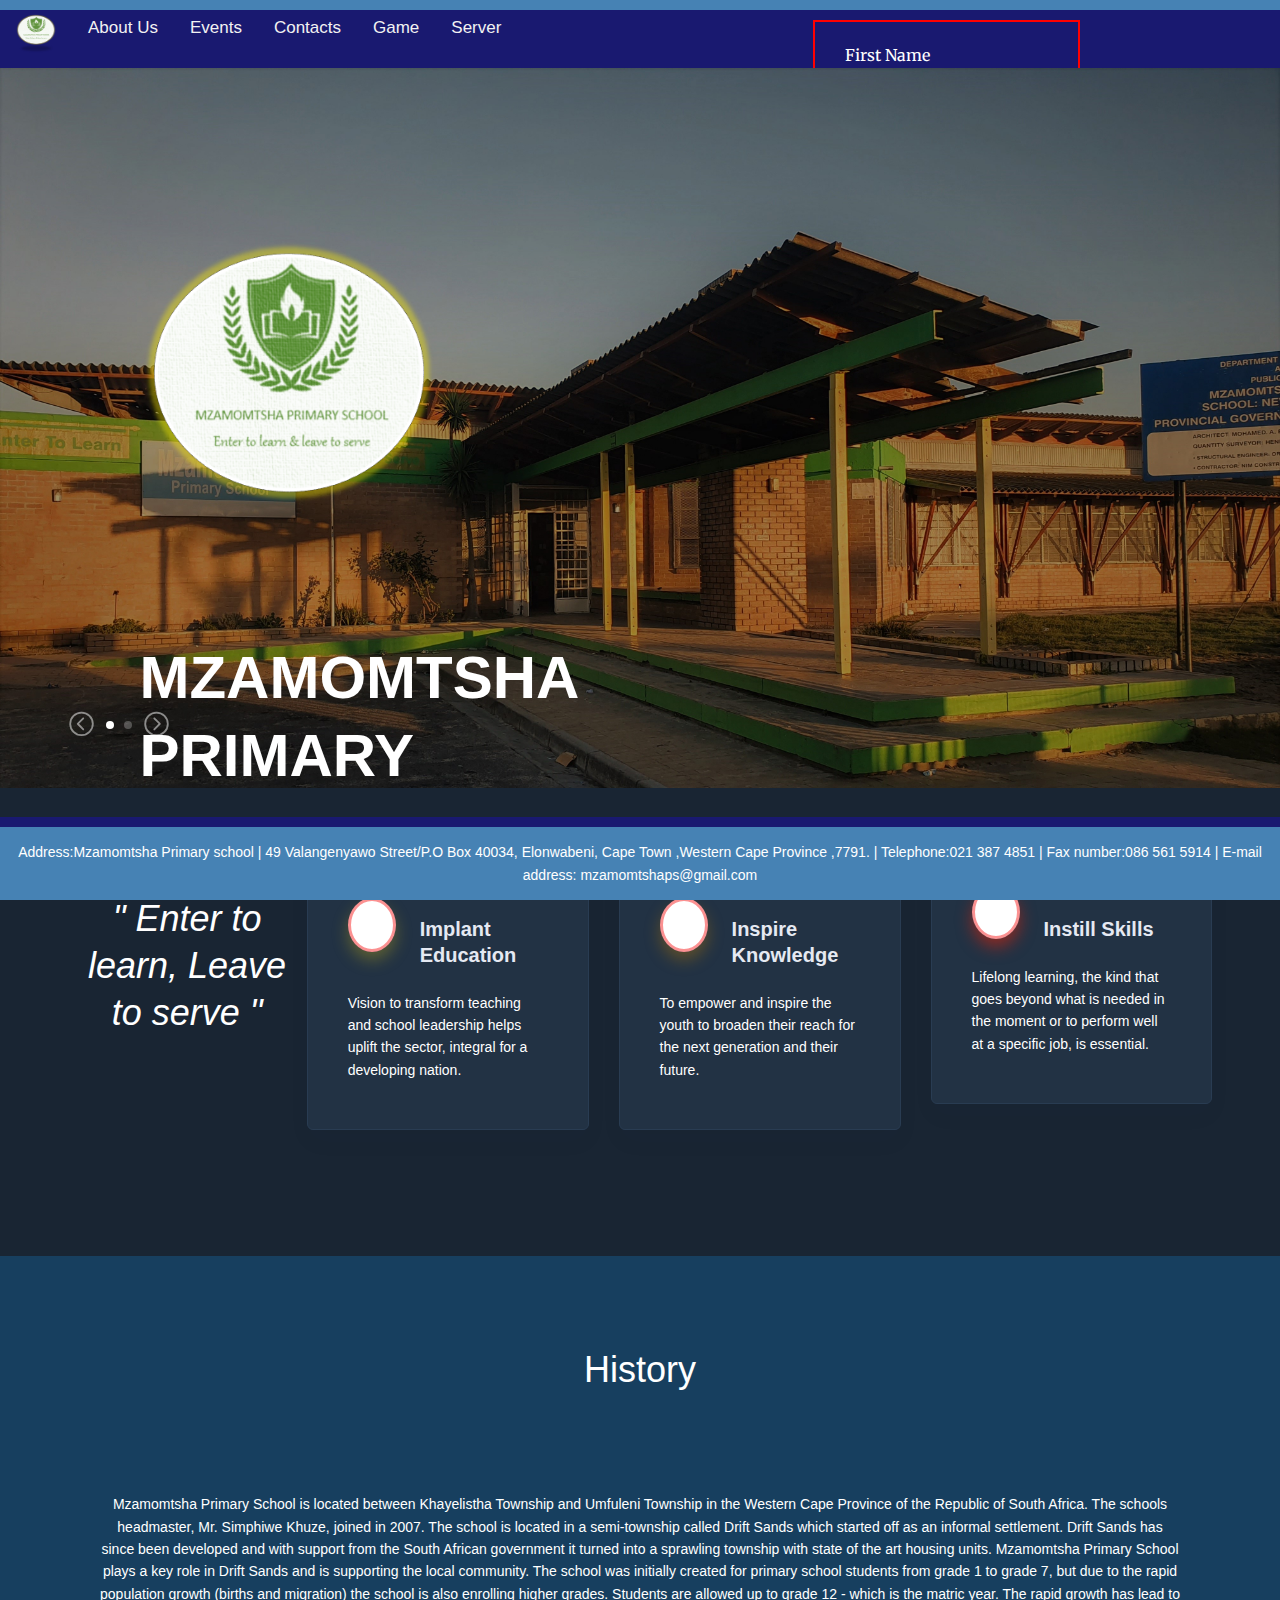
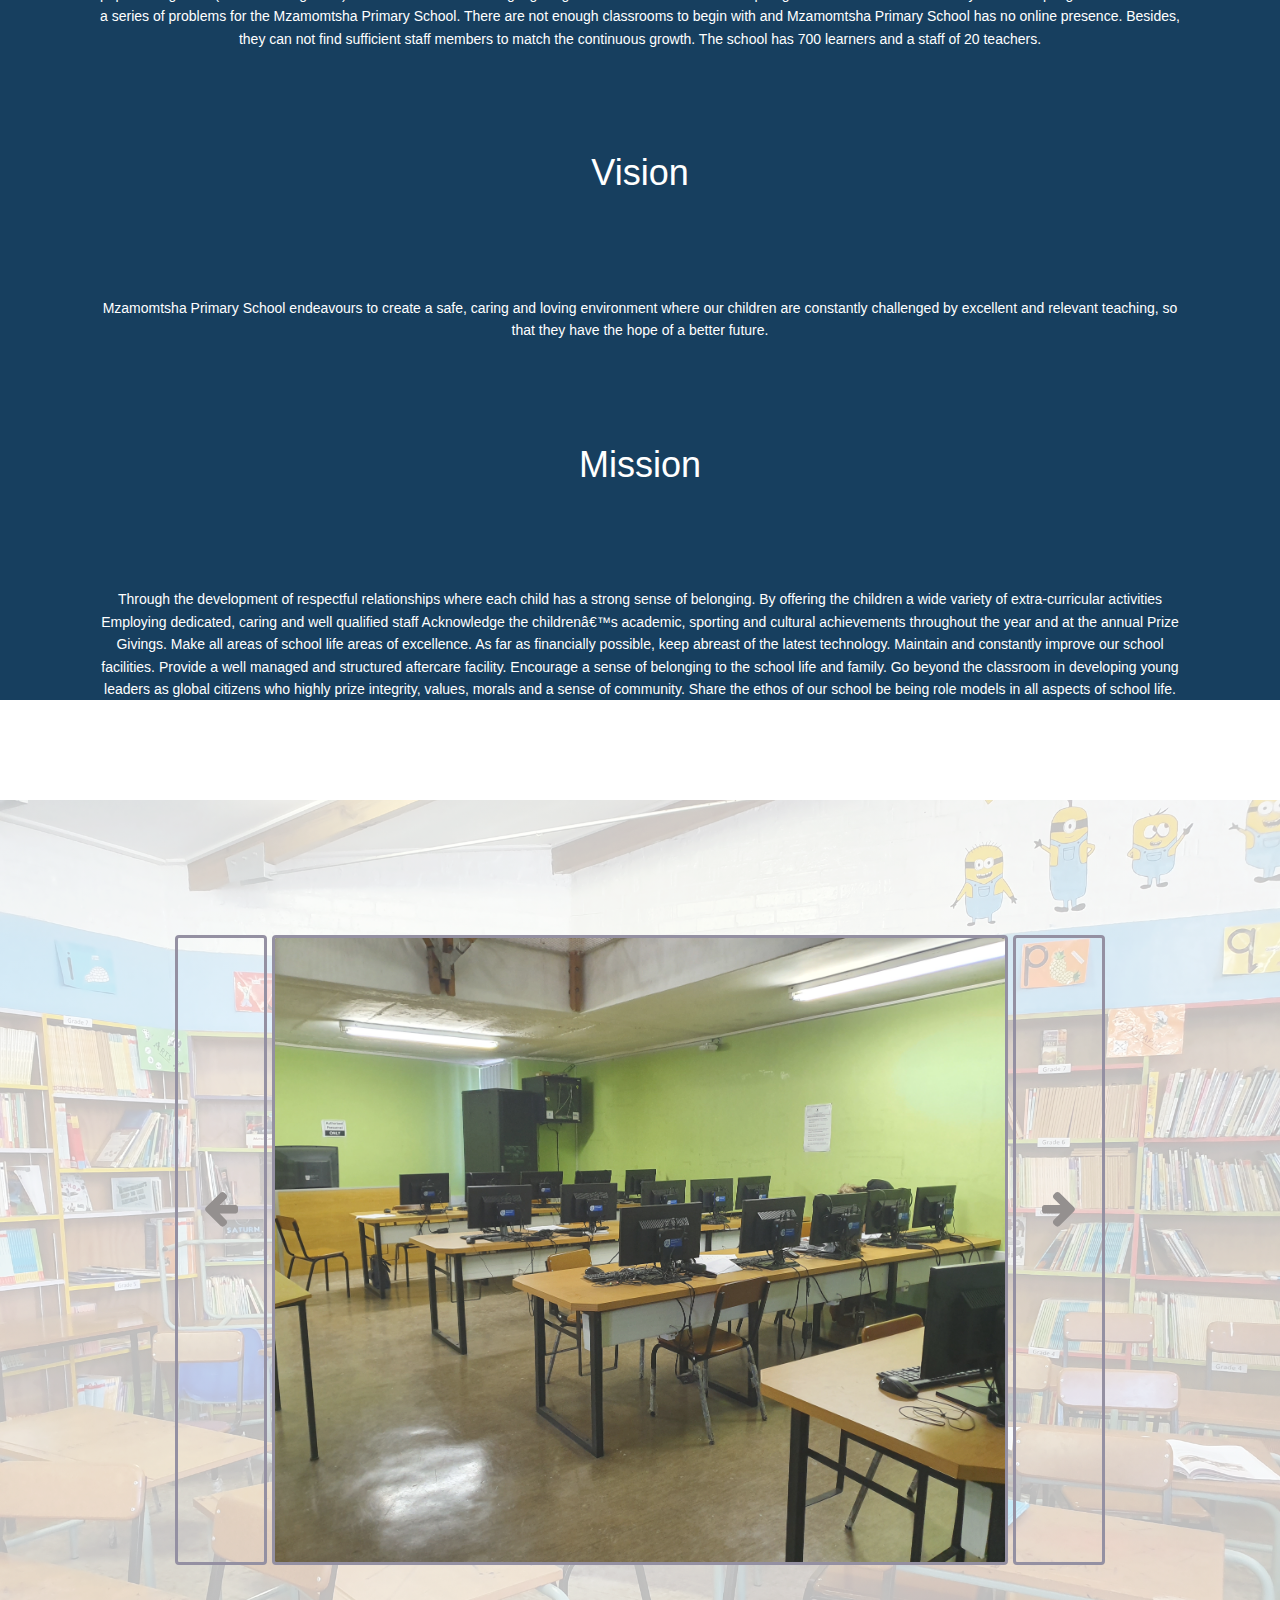
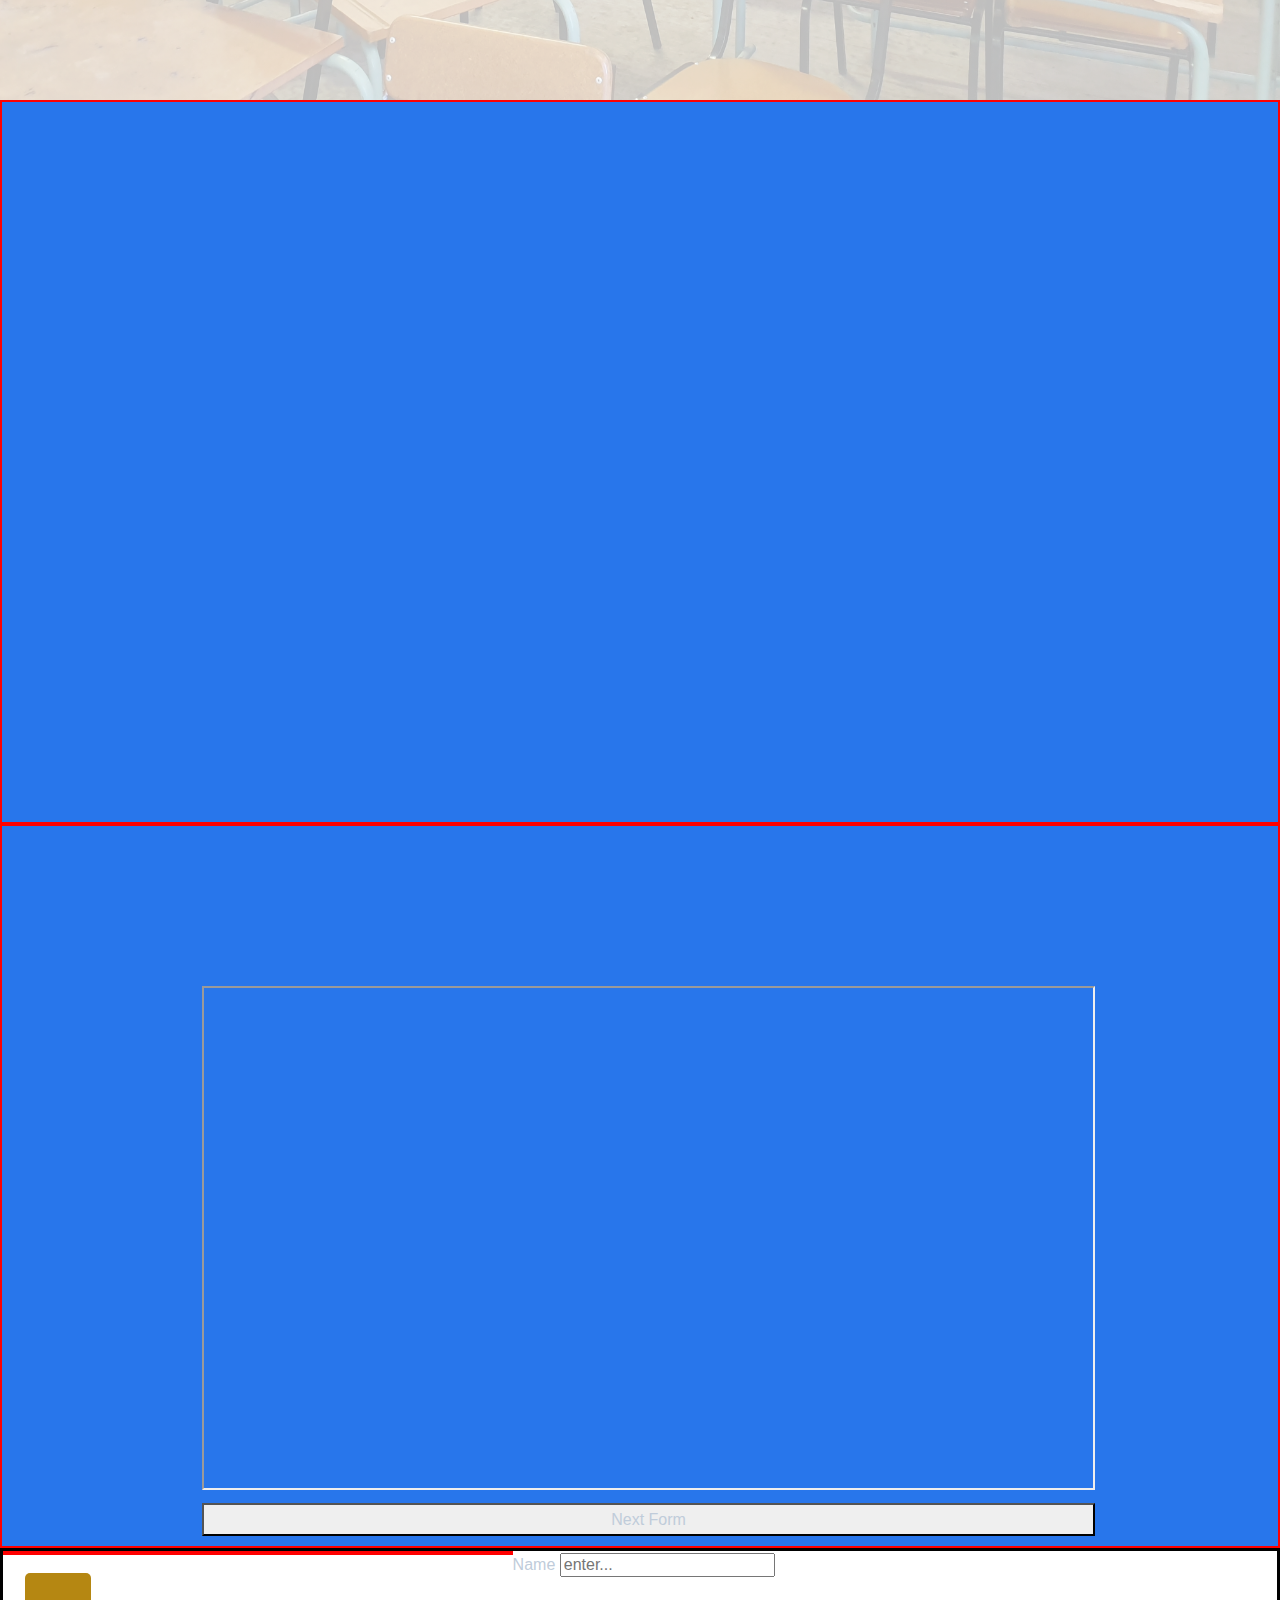
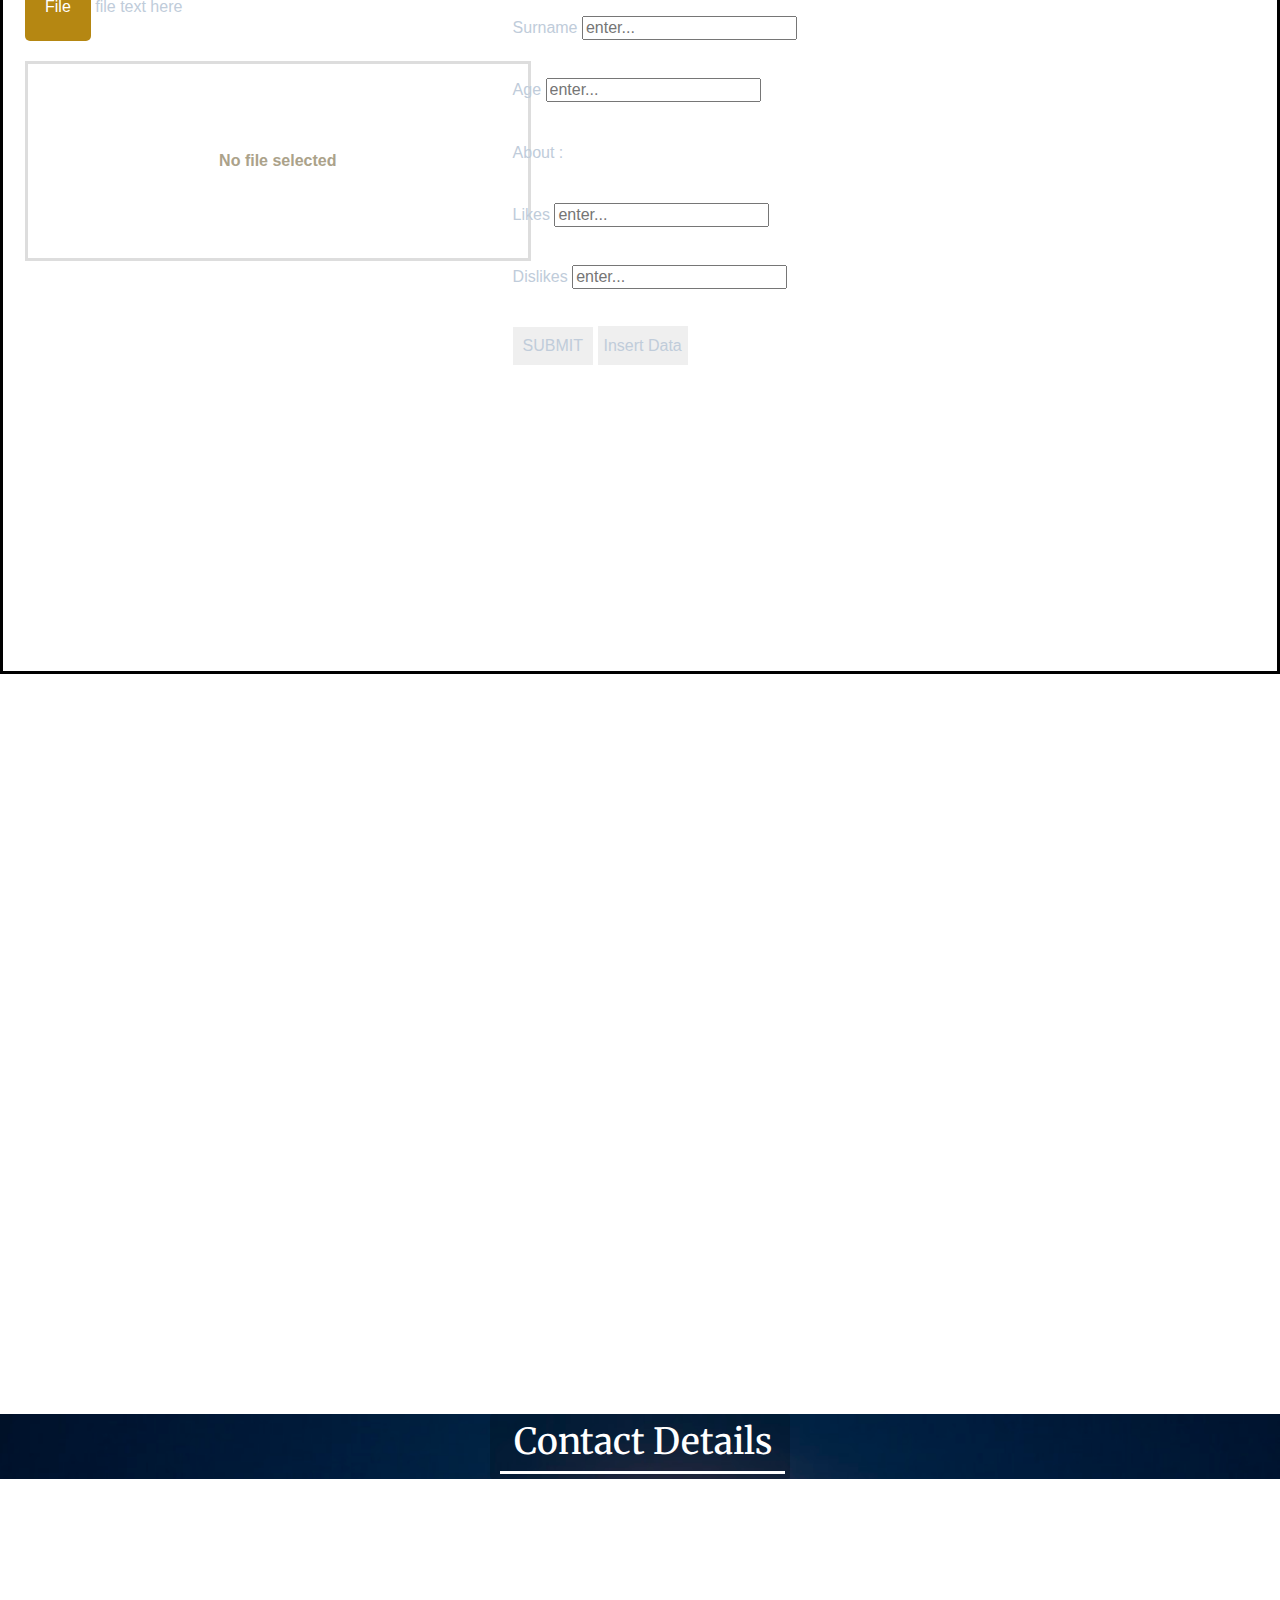
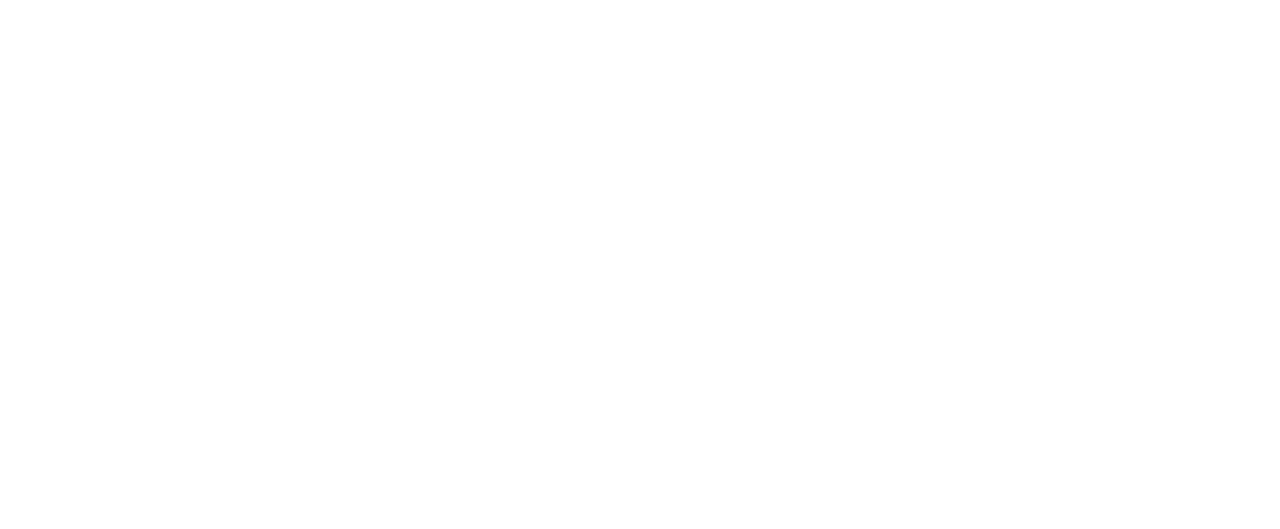
==== commit 67f13d66: "Update index.html" ====
--- a/index.html
+++ b/index.html
@@ -129,6 +129,7 @@
 			<a id='events' href="#schoolProject">Events</a>
 			<a id='contacts' href="#footerDiv">Contacts</a>
 			<a id='game' href="game1.html">Game</a>
+			<a id='server' href="http://localhost:3000" target="_blank">Server</a>
 			<div style="width: 100%; height: 10px; background-color: steelblue;z-index: 104;background-attachment: fixed;"></div>
 		</div>
 
@@ -459,7 +460,7 @@
 				<button id="btn" onclick="populate()">Insert Data</button>
 		
 				</form>
-			<a href="http://localhost:3000" target="_blank">linklinklinklinklink</a>
+			
 		</div>
 	</div>
 
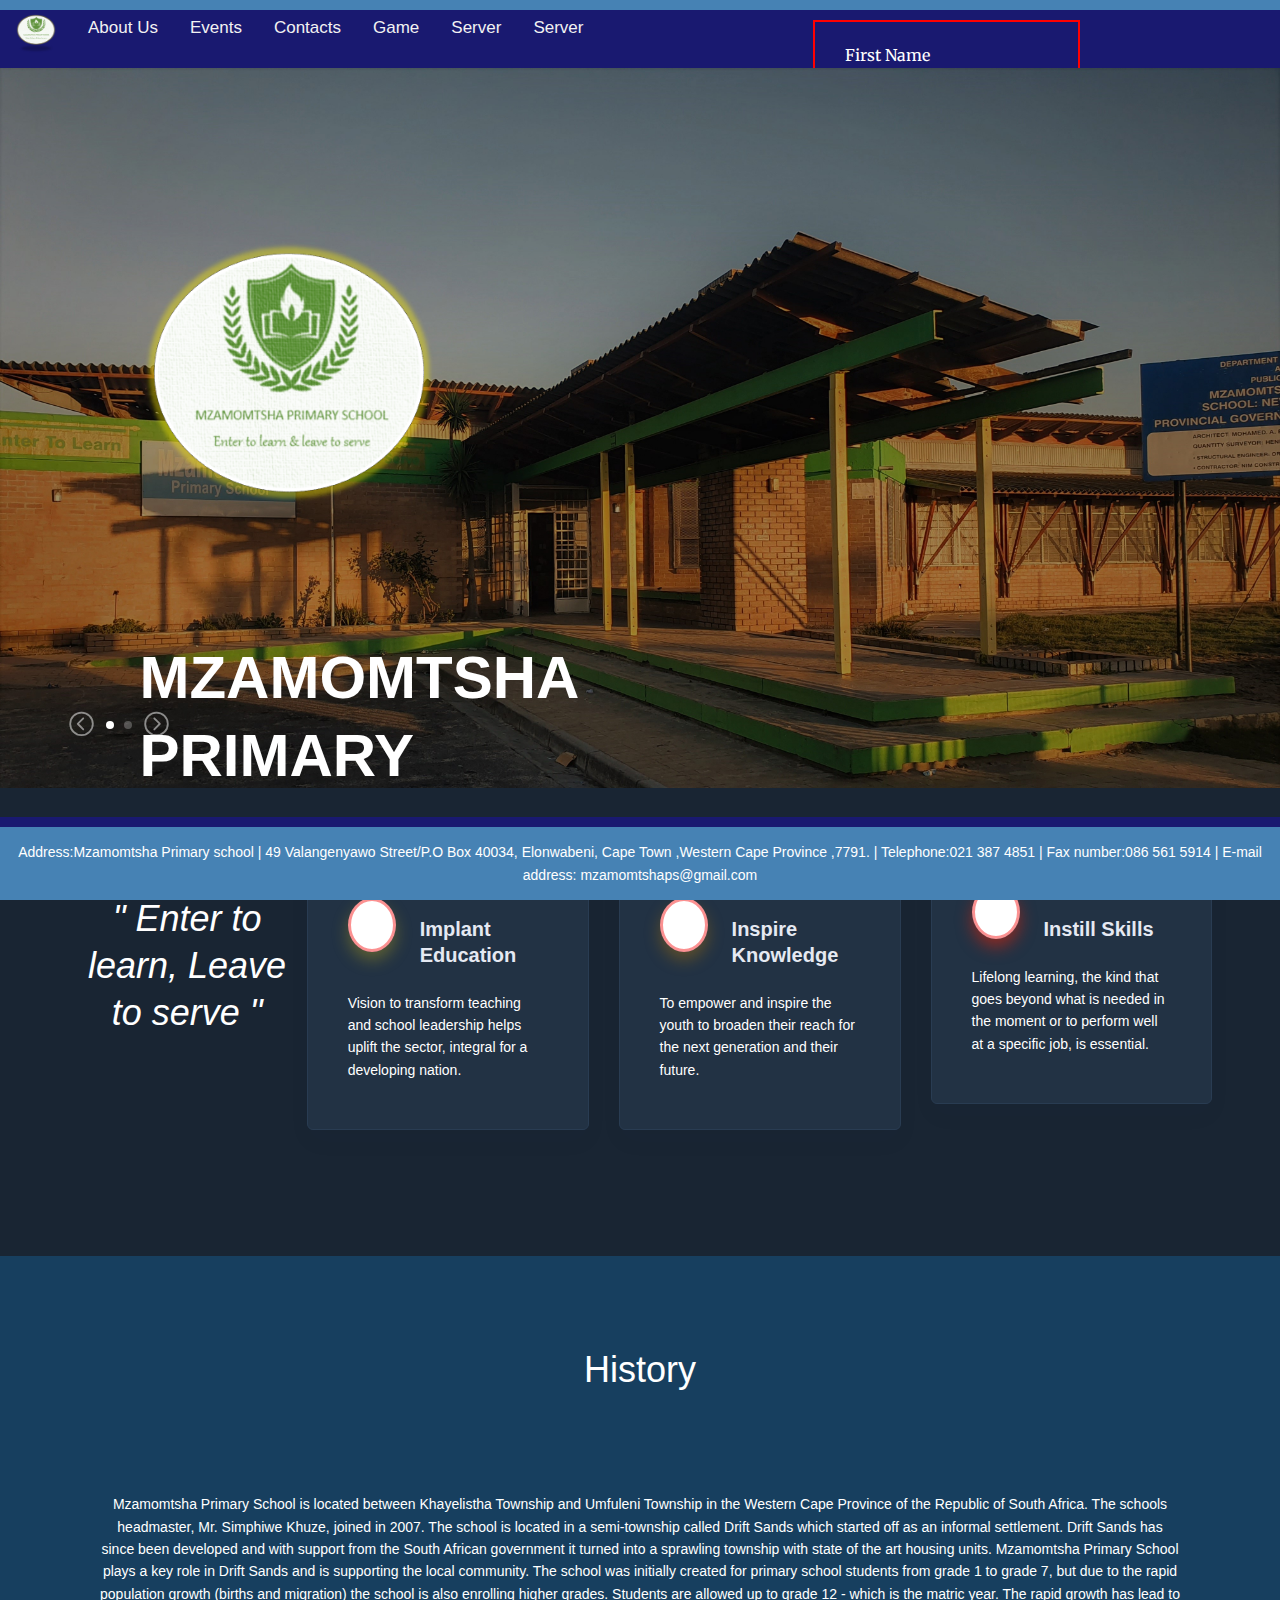
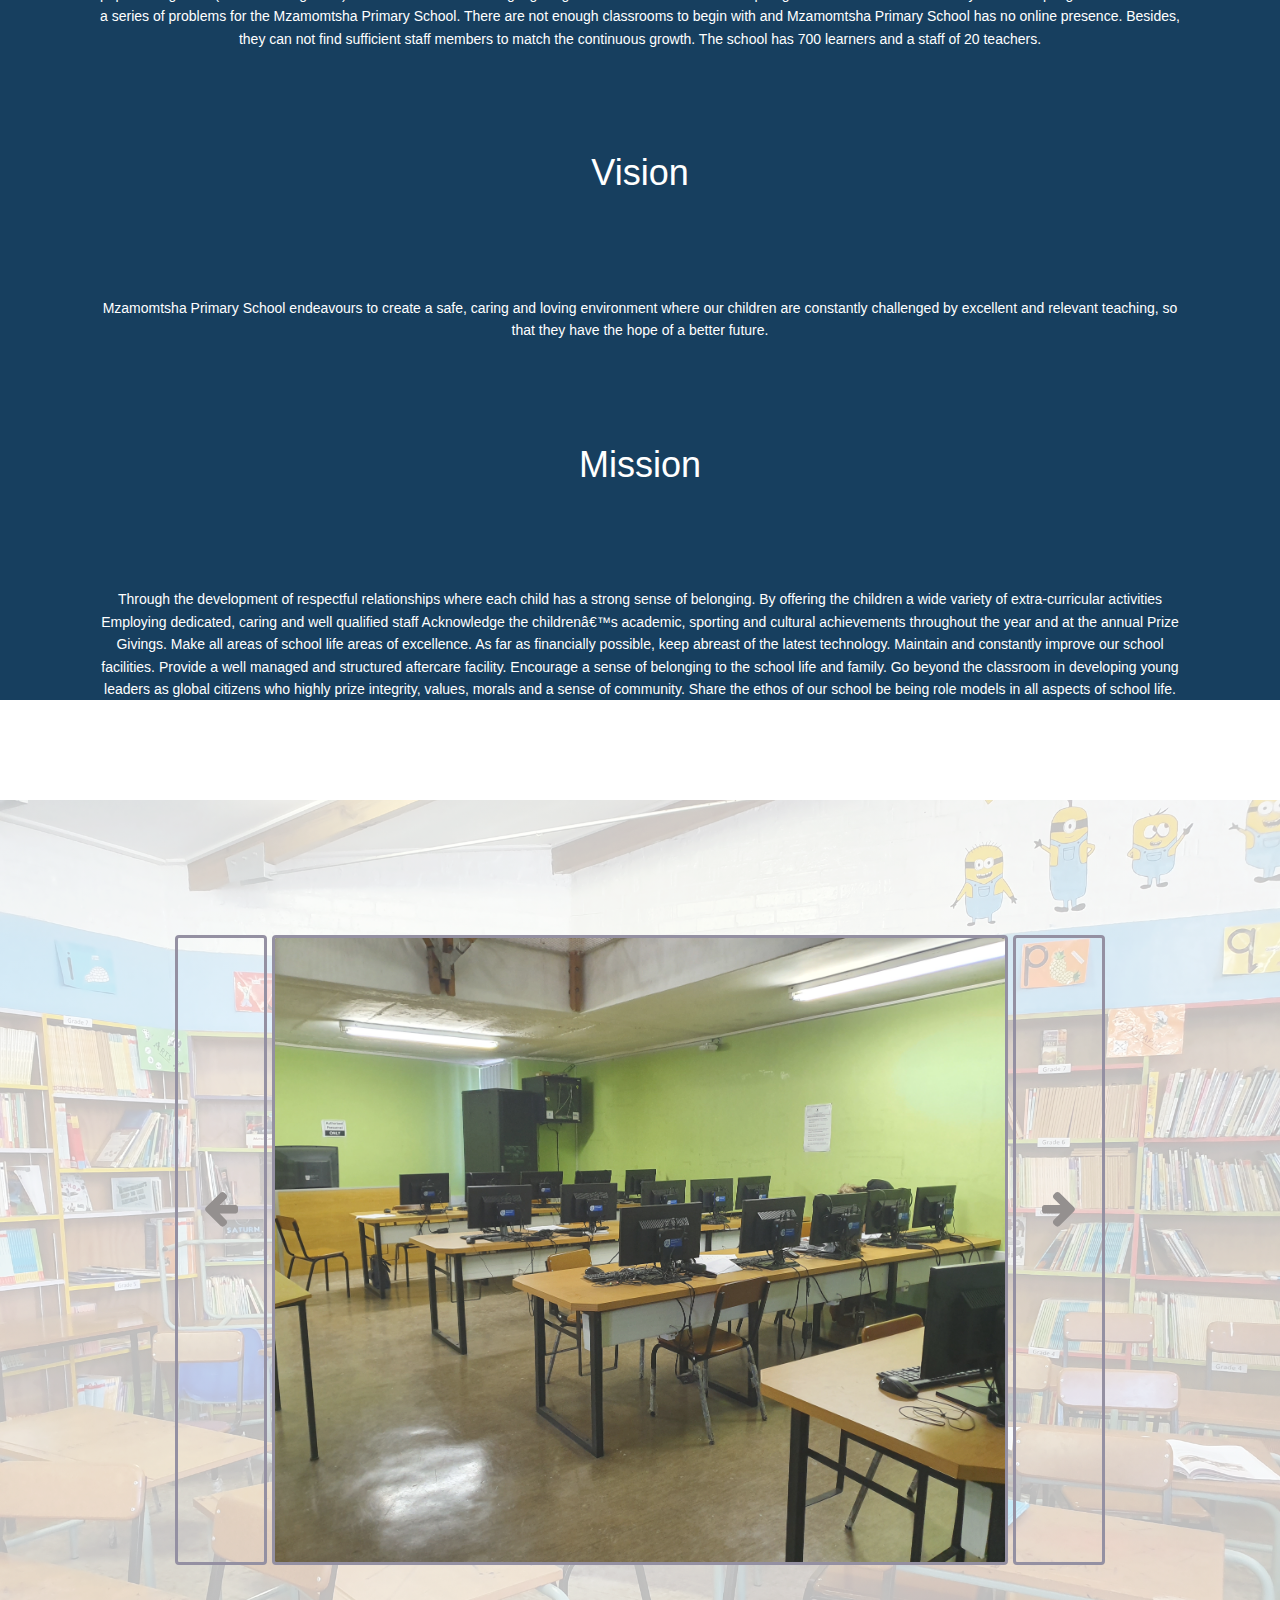
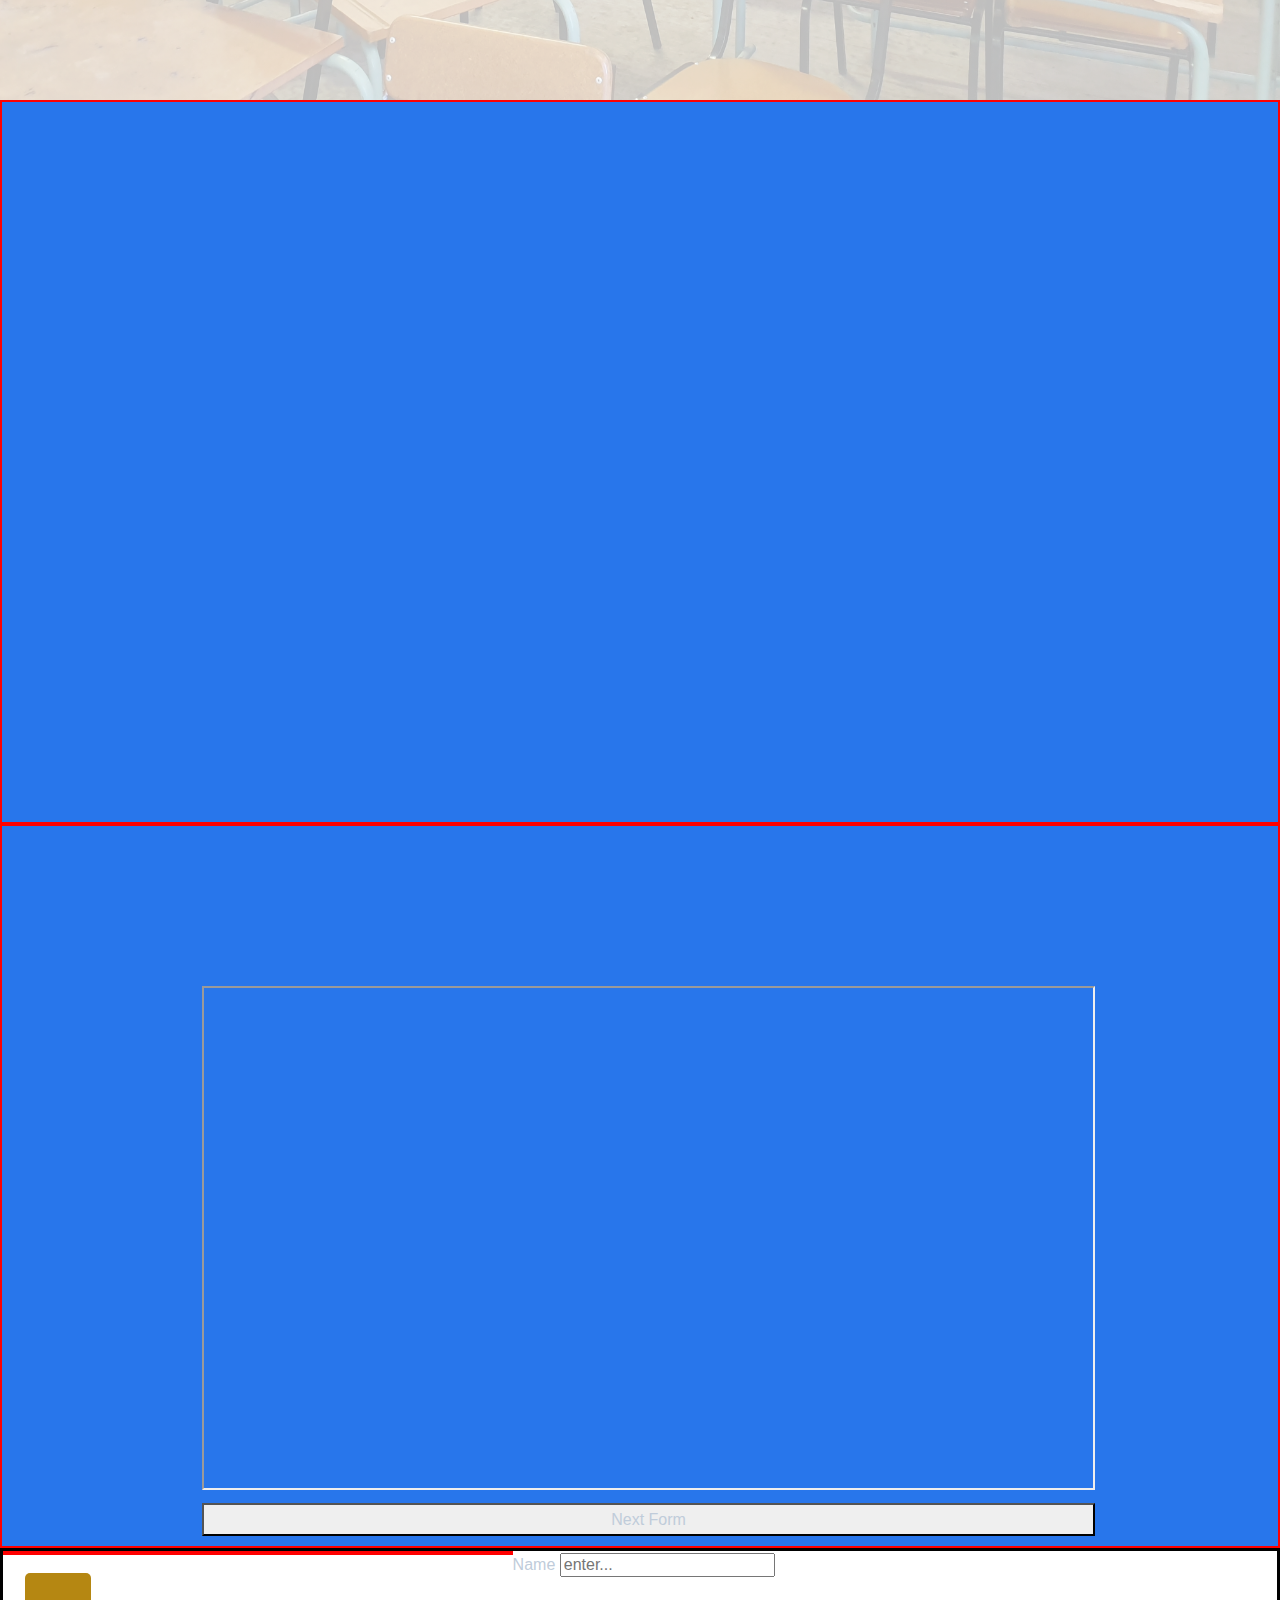
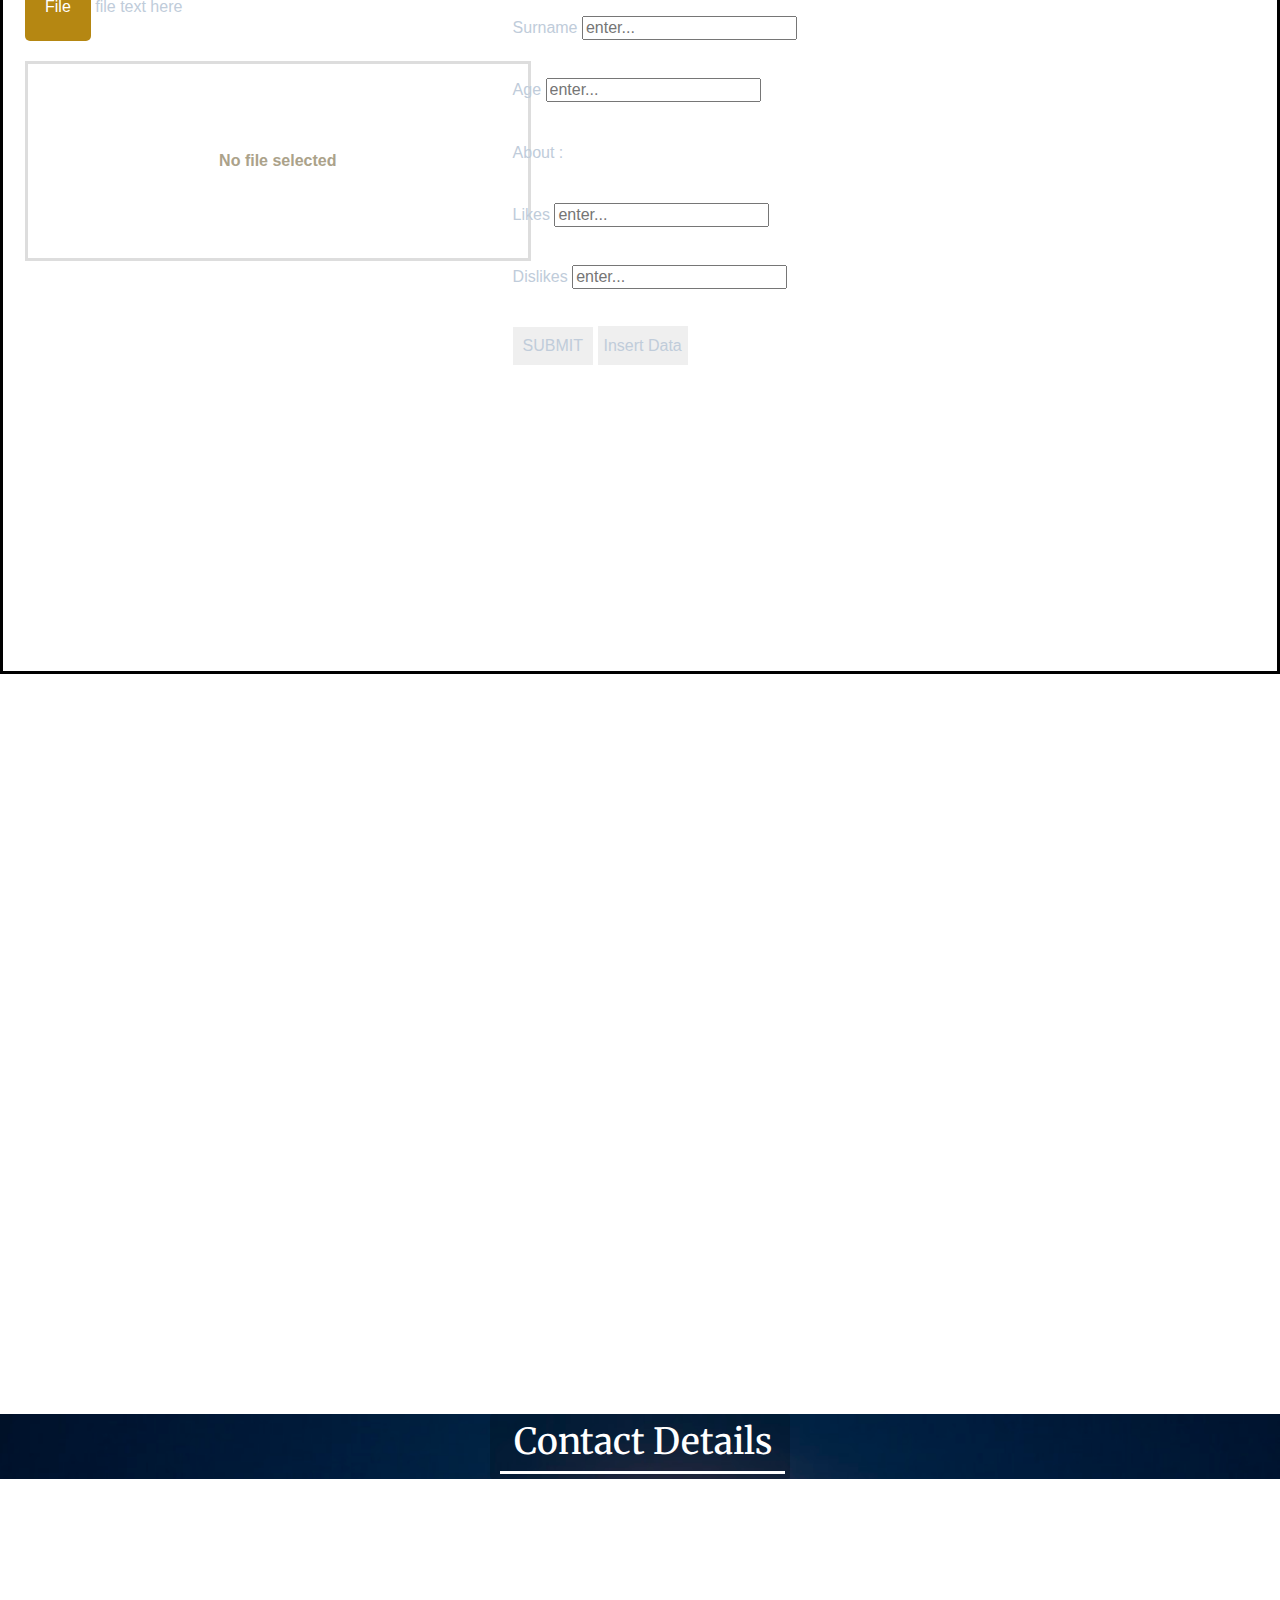
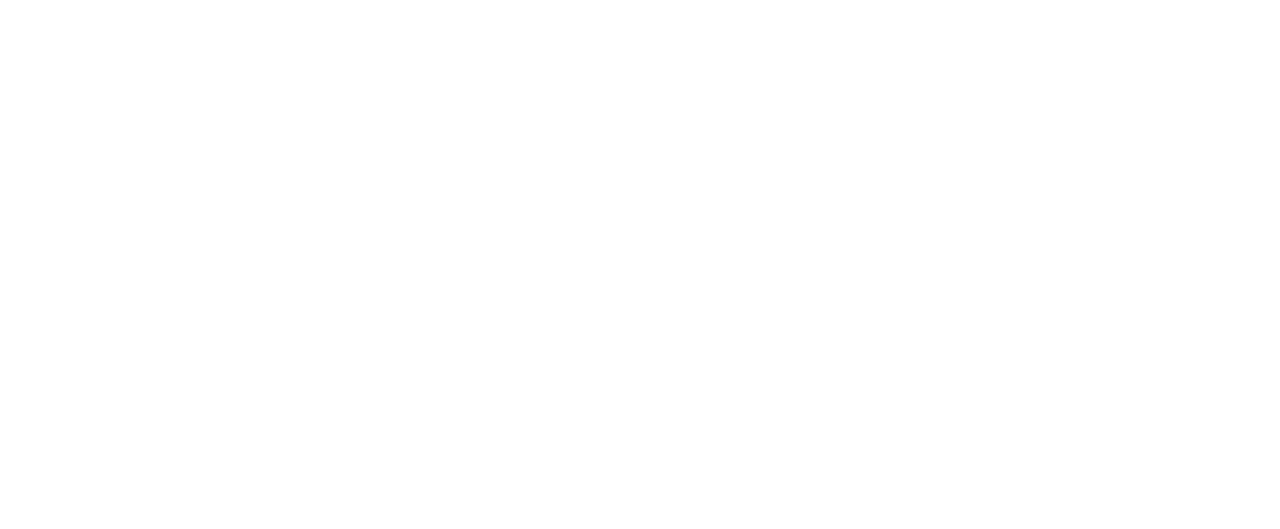
==== commit 23ae4363: "Update index.html" ====
--- a/index.html
+++ b/index.html
@@ -130,6 +130,7 @@
 			<a id='contacts' href="#footerDiv">Contacts</a>
 			<a id='game' href="game1.html">Game</a>
 			<a id='server' href="http://localhost:3000" target="_blank">Server</a>
+			<a id='chat' href="http://localhost:3000" target="_blank">Server</a>
 			<div style="width: 100%; height: 10px; background-color: steelblue;z-index: 104;background-attachment: fixed;"></div>
 		</div>
 
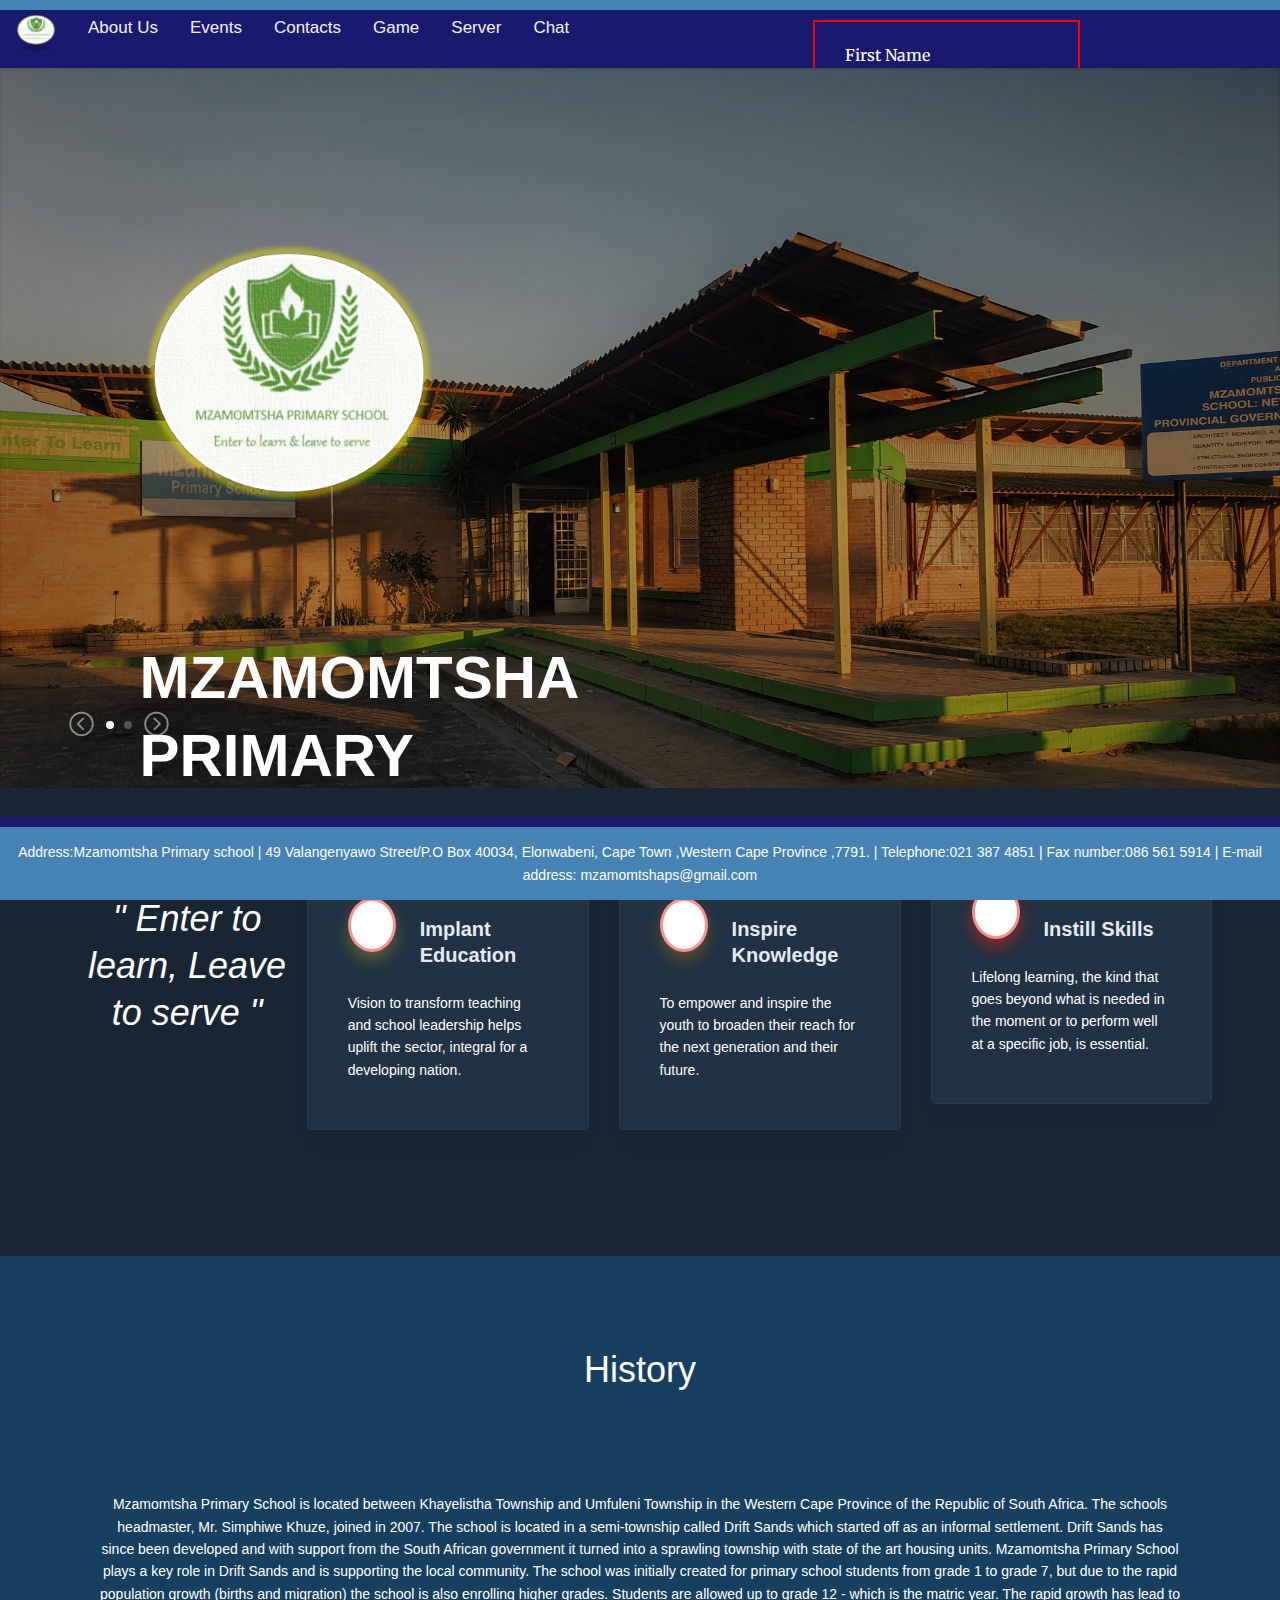
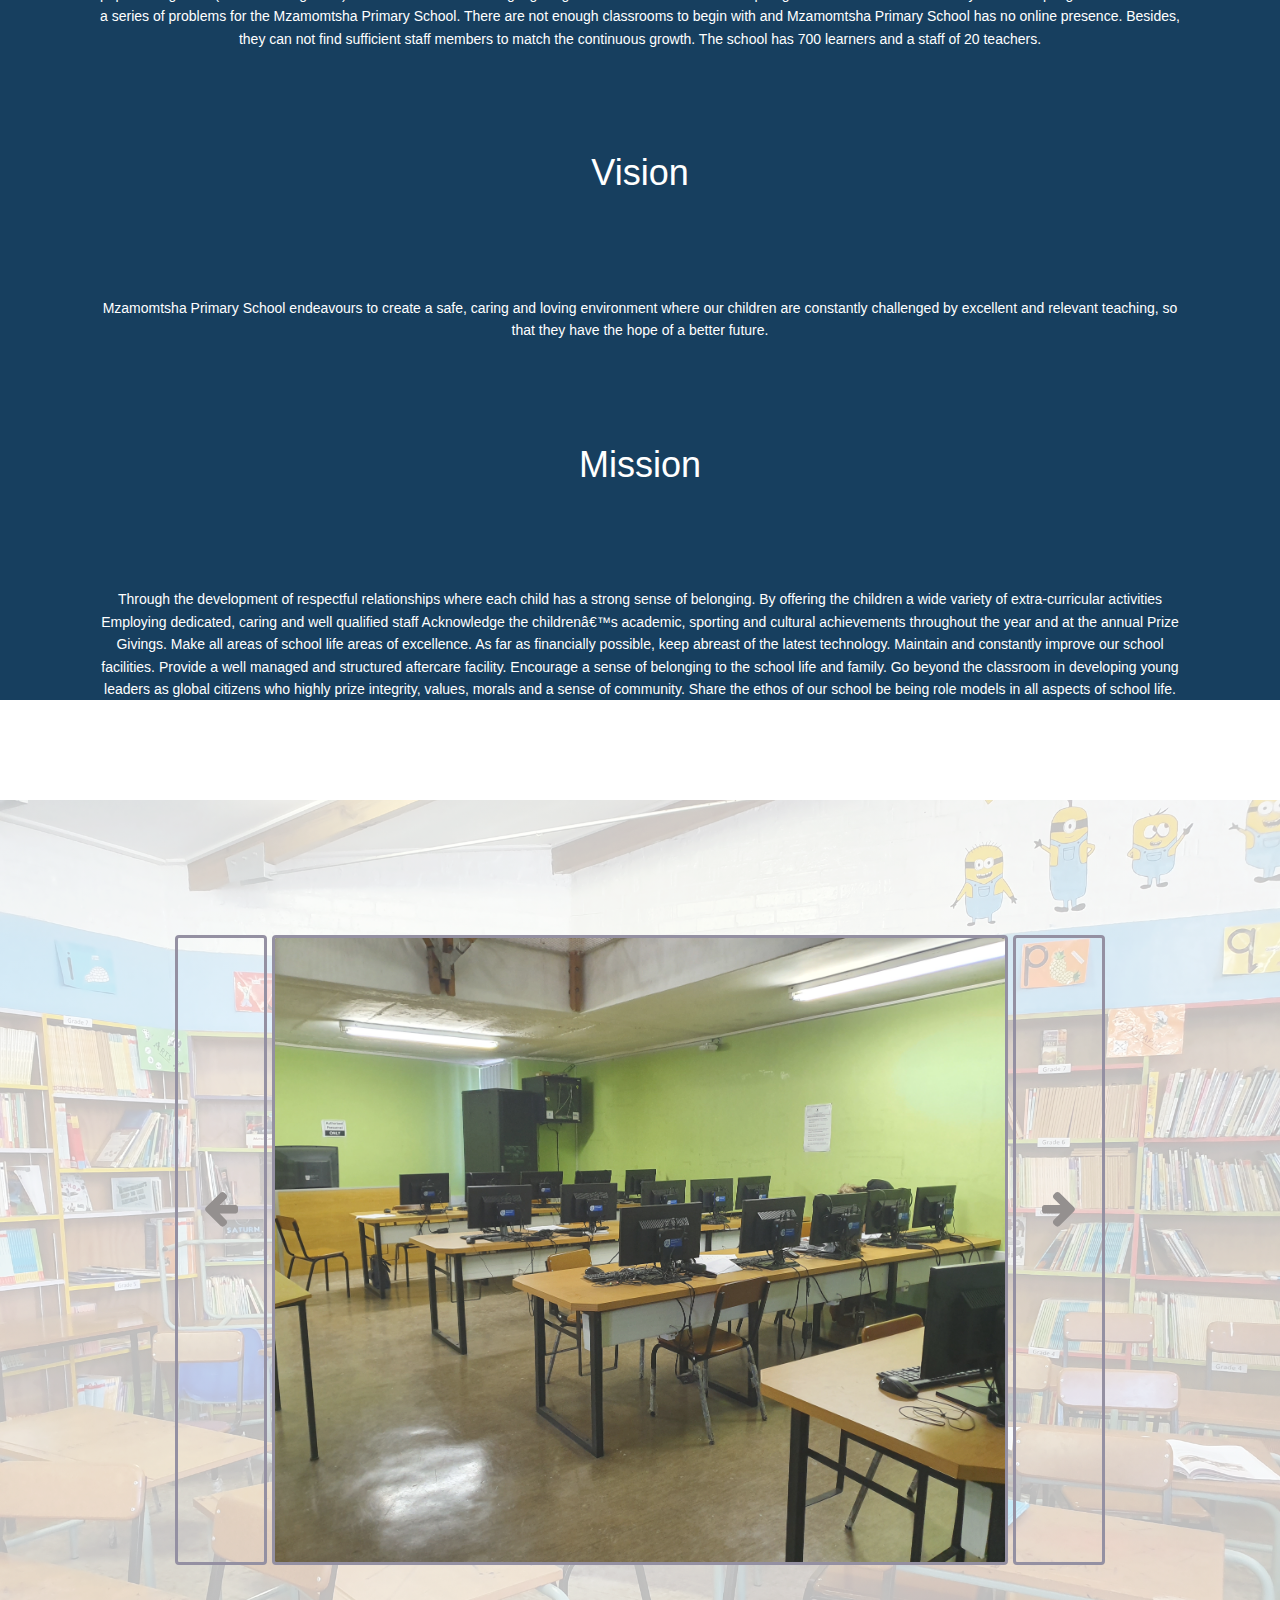
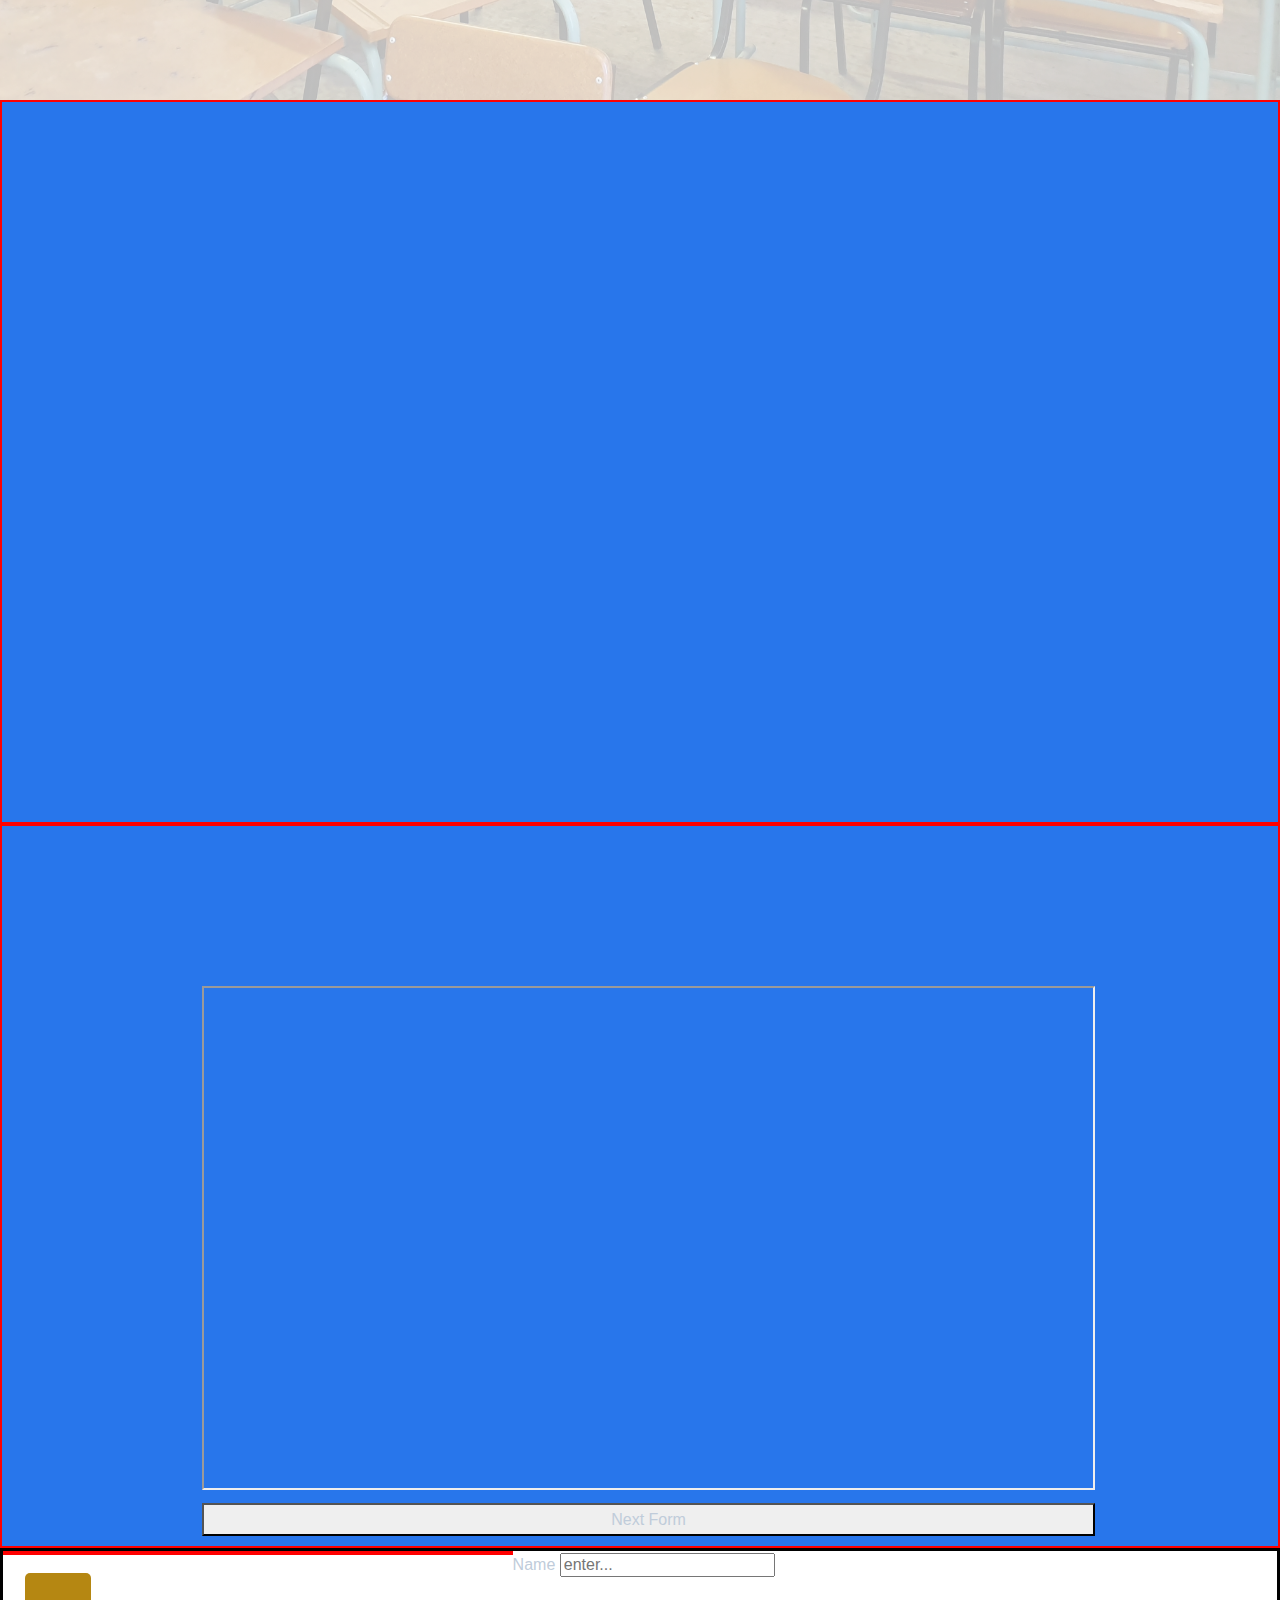
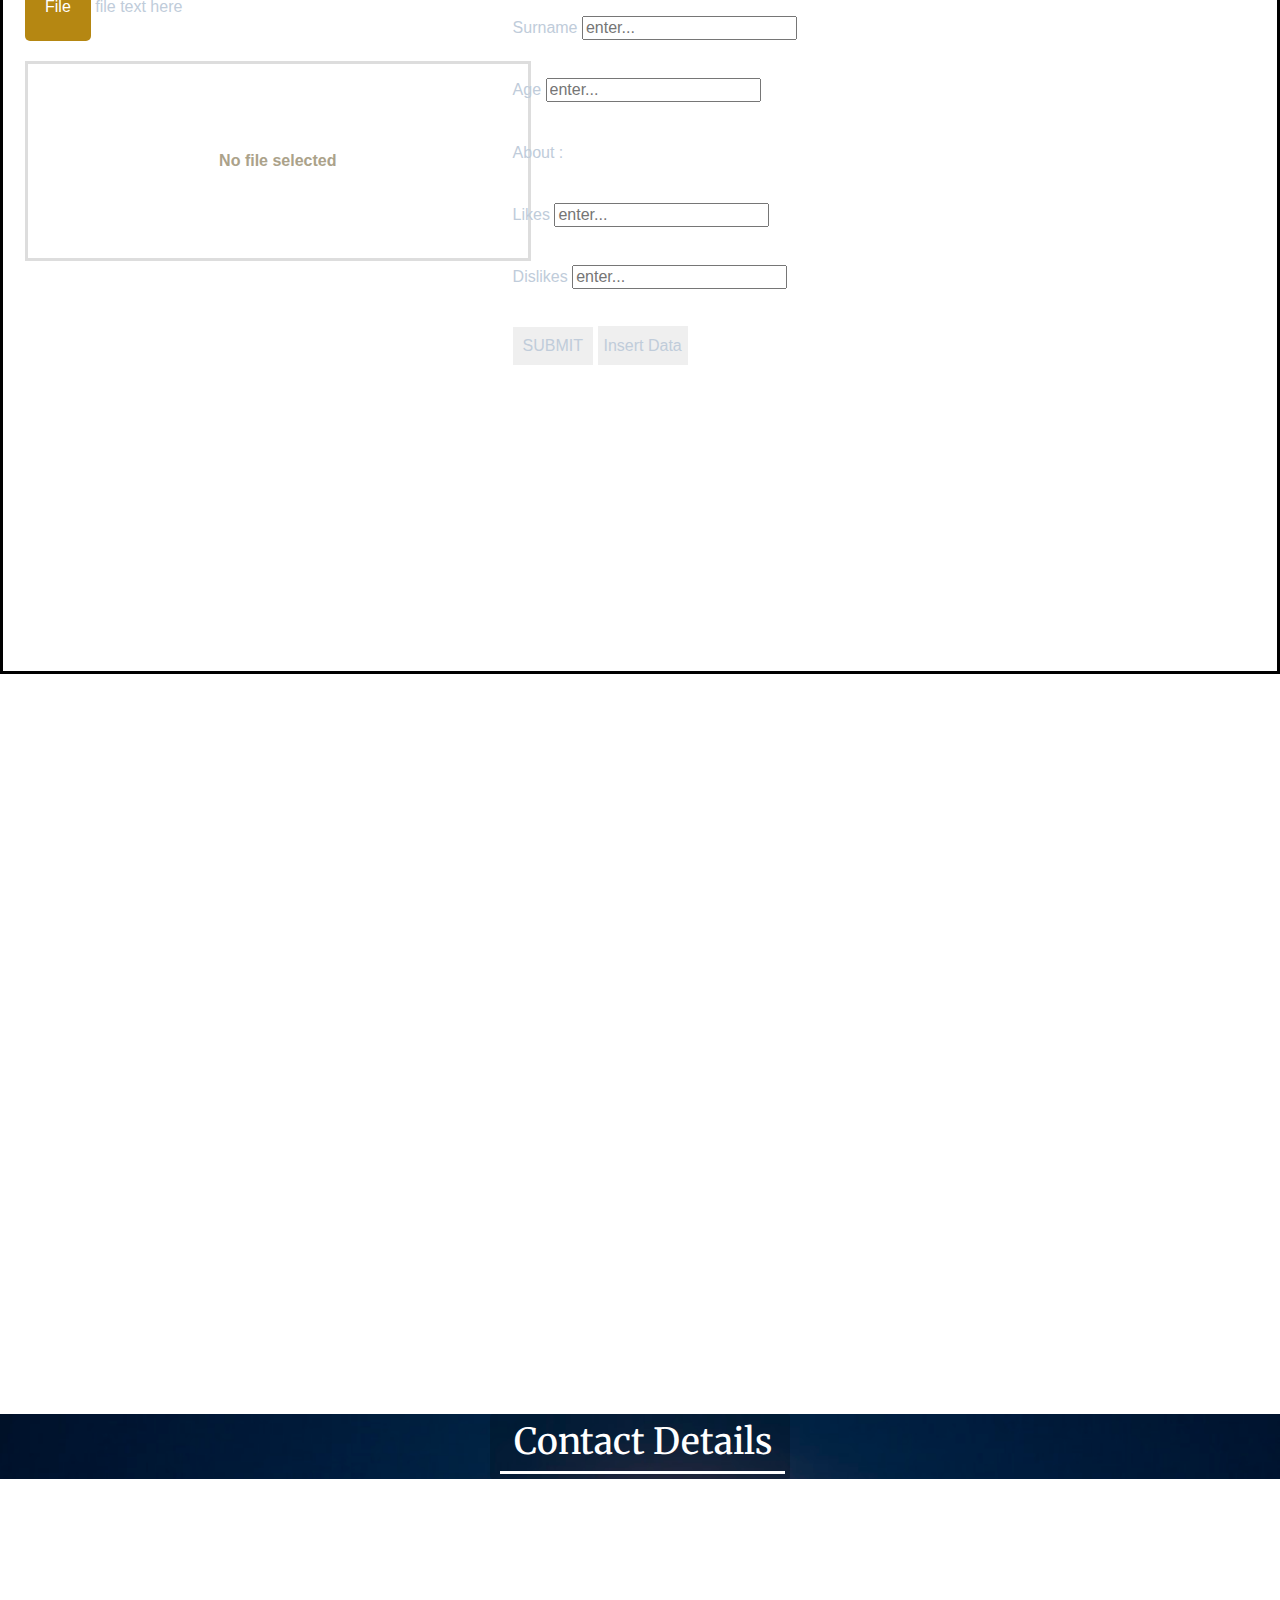
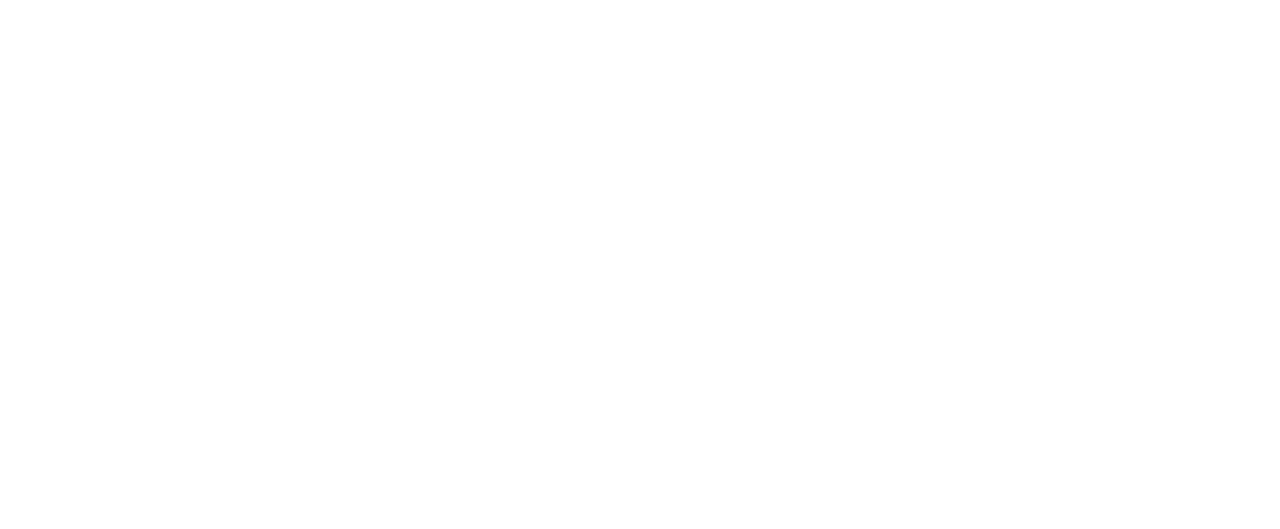
==== commit 76ea04cb: "Update index.html" ====
--- a/index.html
+++ b/index.html
@@ -130,7 +130,7 @@
 			<a id='contacts' href="#footerDiv">Contacts</a>
 			<a id='game' href="game1.html">Game</a>
 			<a id='server' href="http://localhost:3000" target="_blank">Server</a>
-			<a id='chat' href="http://localhost:3000" target="_blank">Server</a>
+			<a id='chat' href="http://localhost:3000" target="_blank">Chat</a>
 			<div style="width: 100%; height: 10px; background-color: steelblue;z-index: 104;background-attachment: fixed;"></div>
 		</div>
 
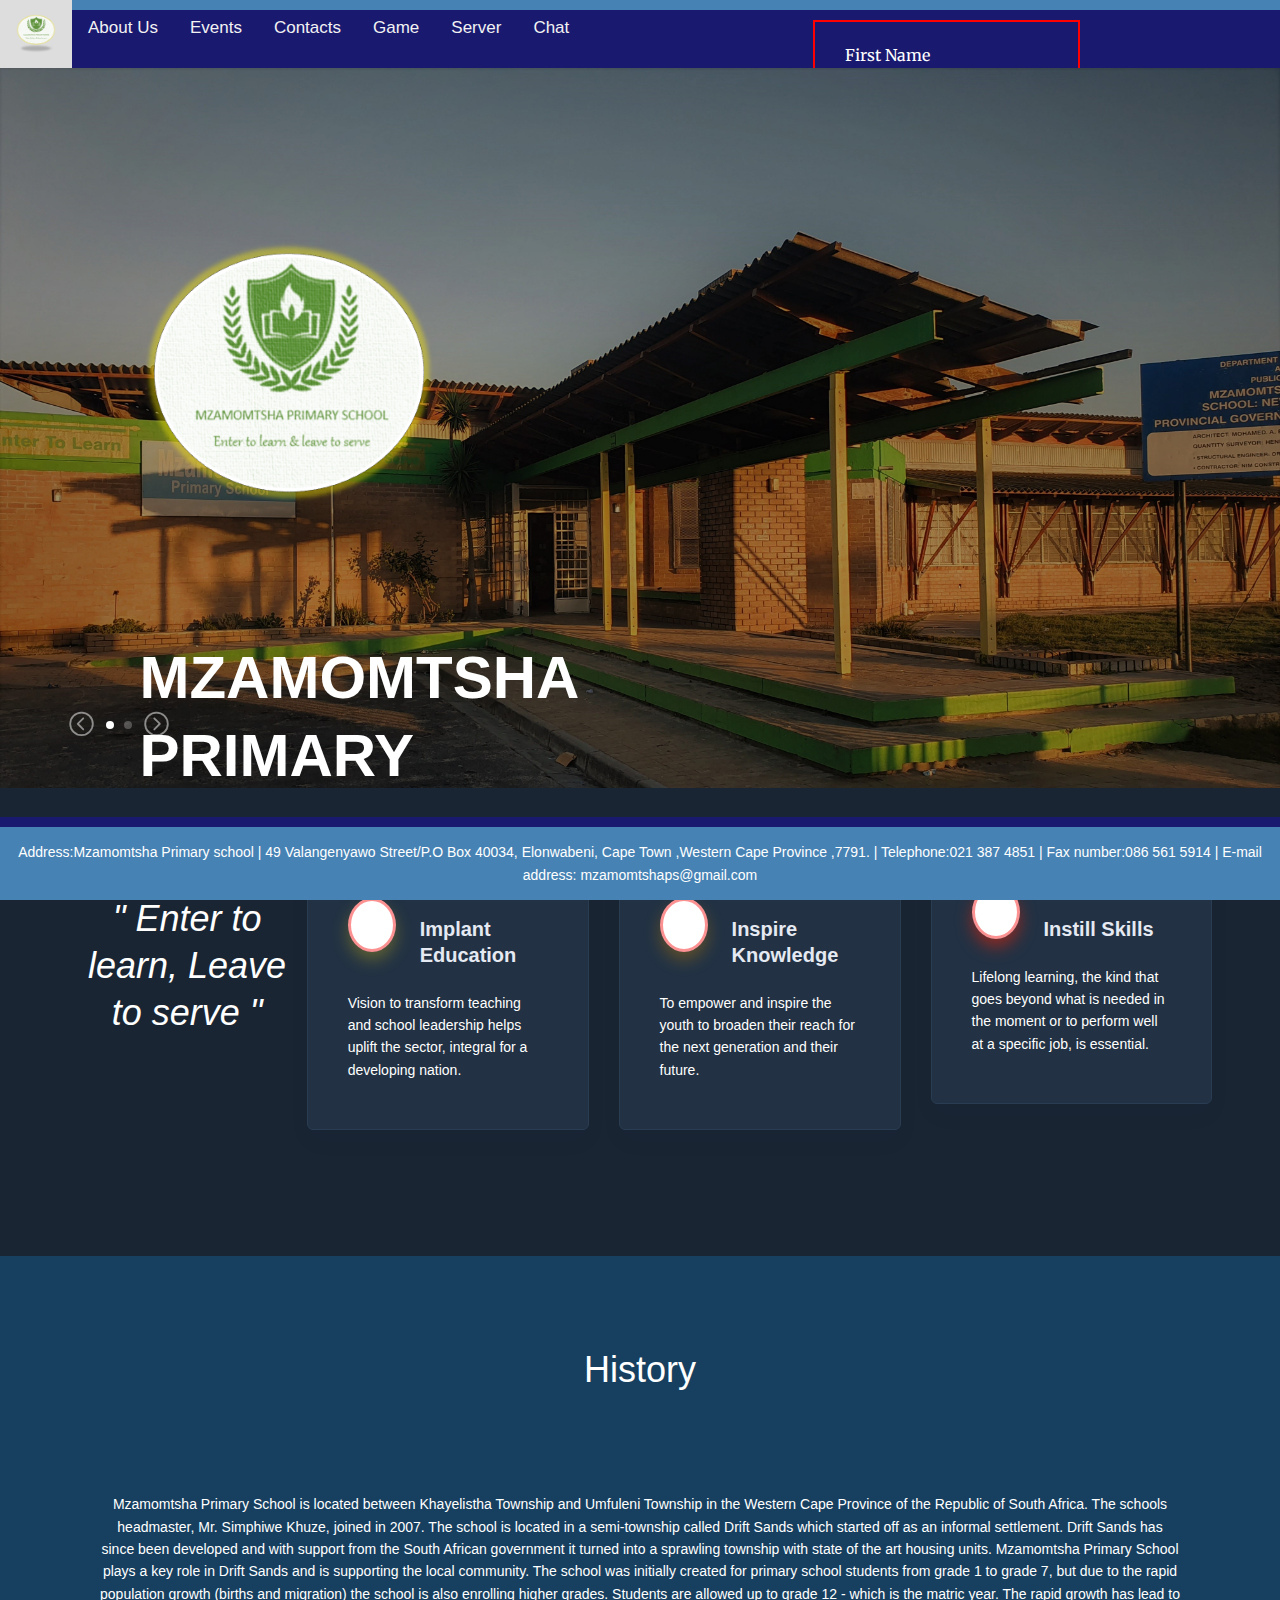
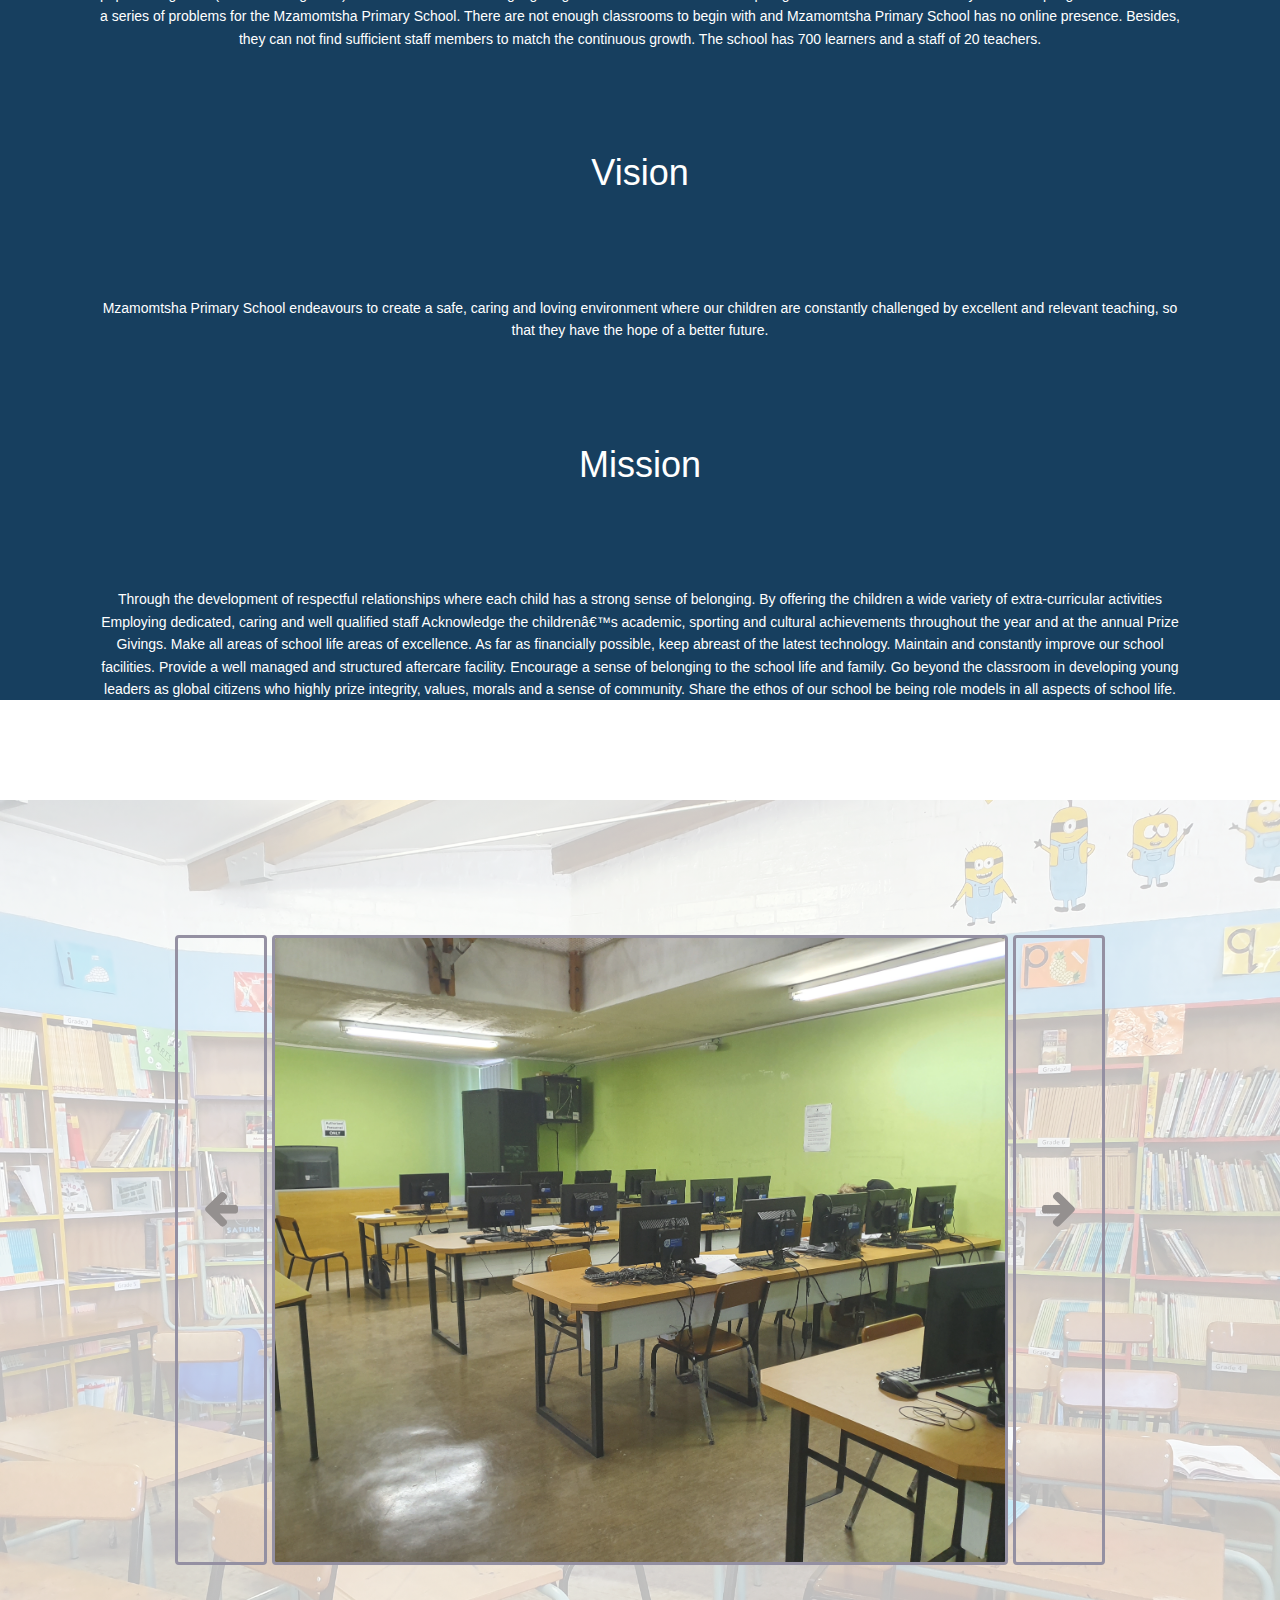
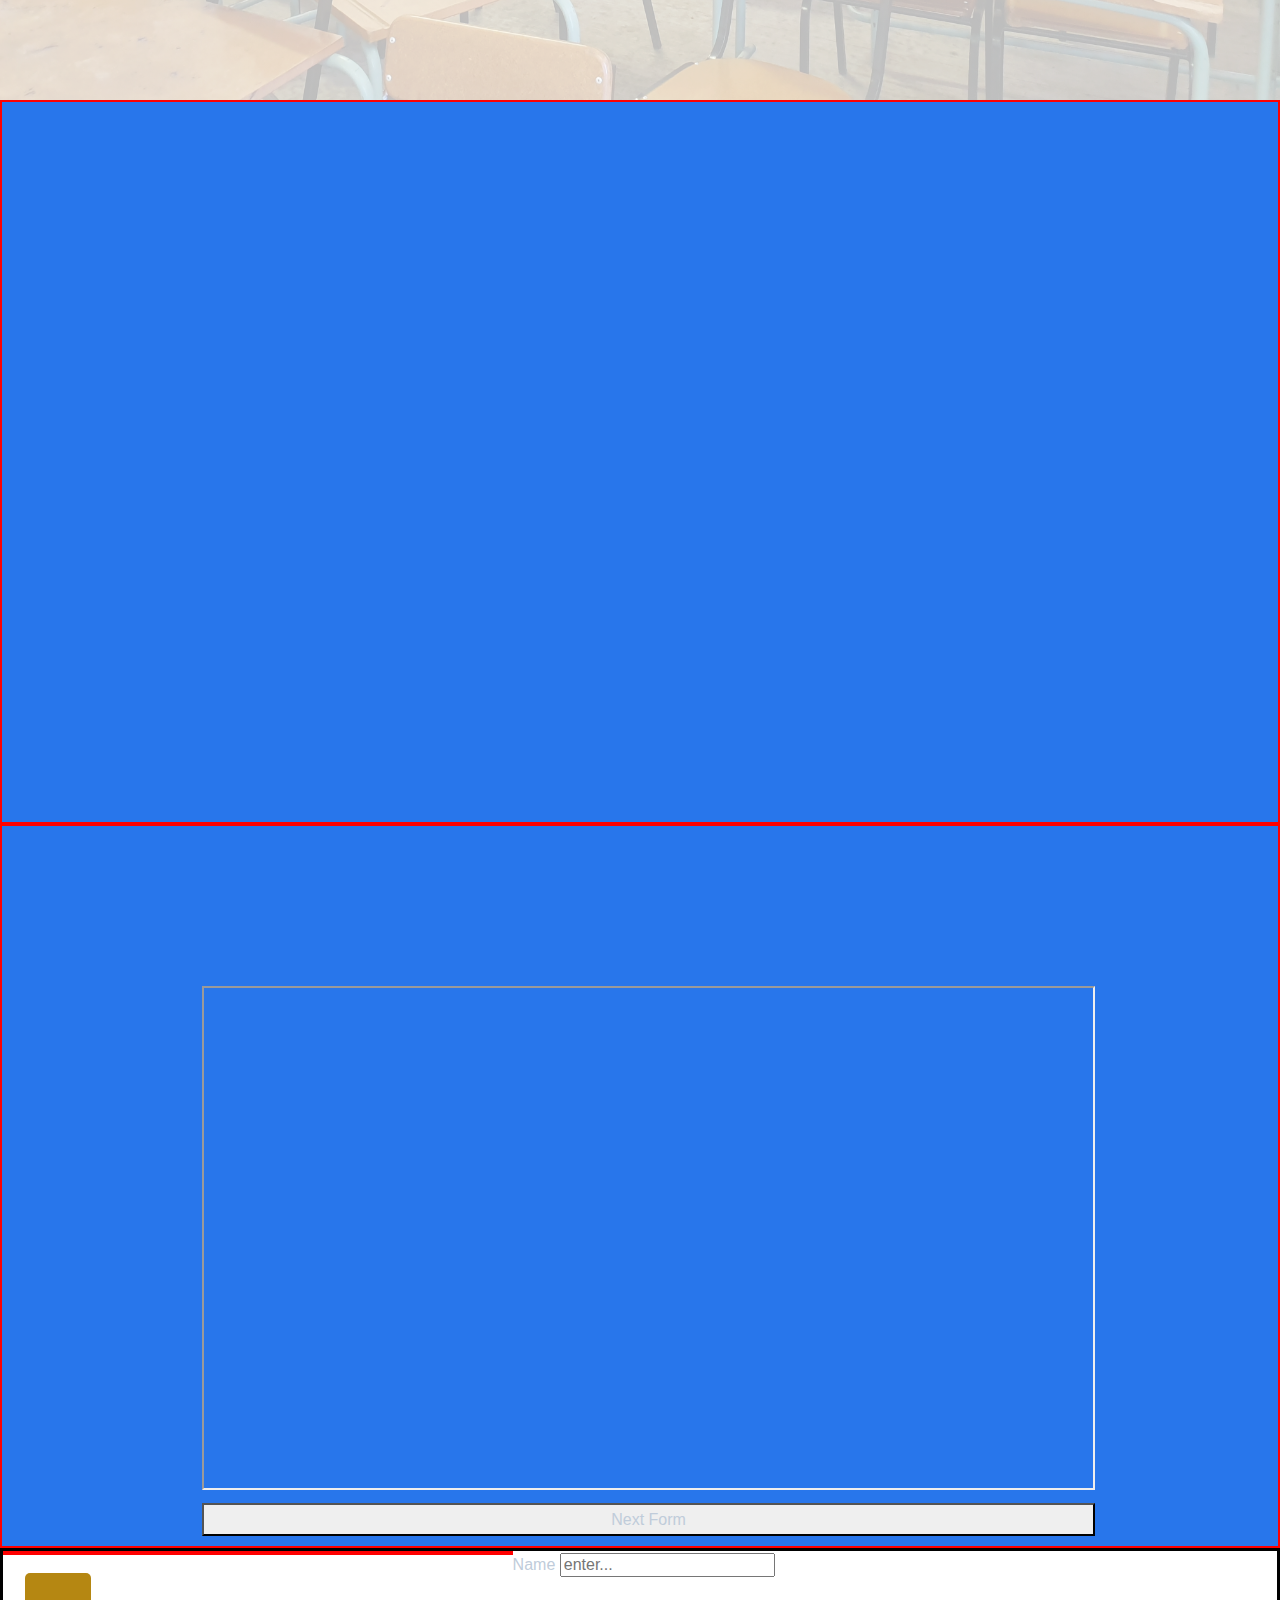
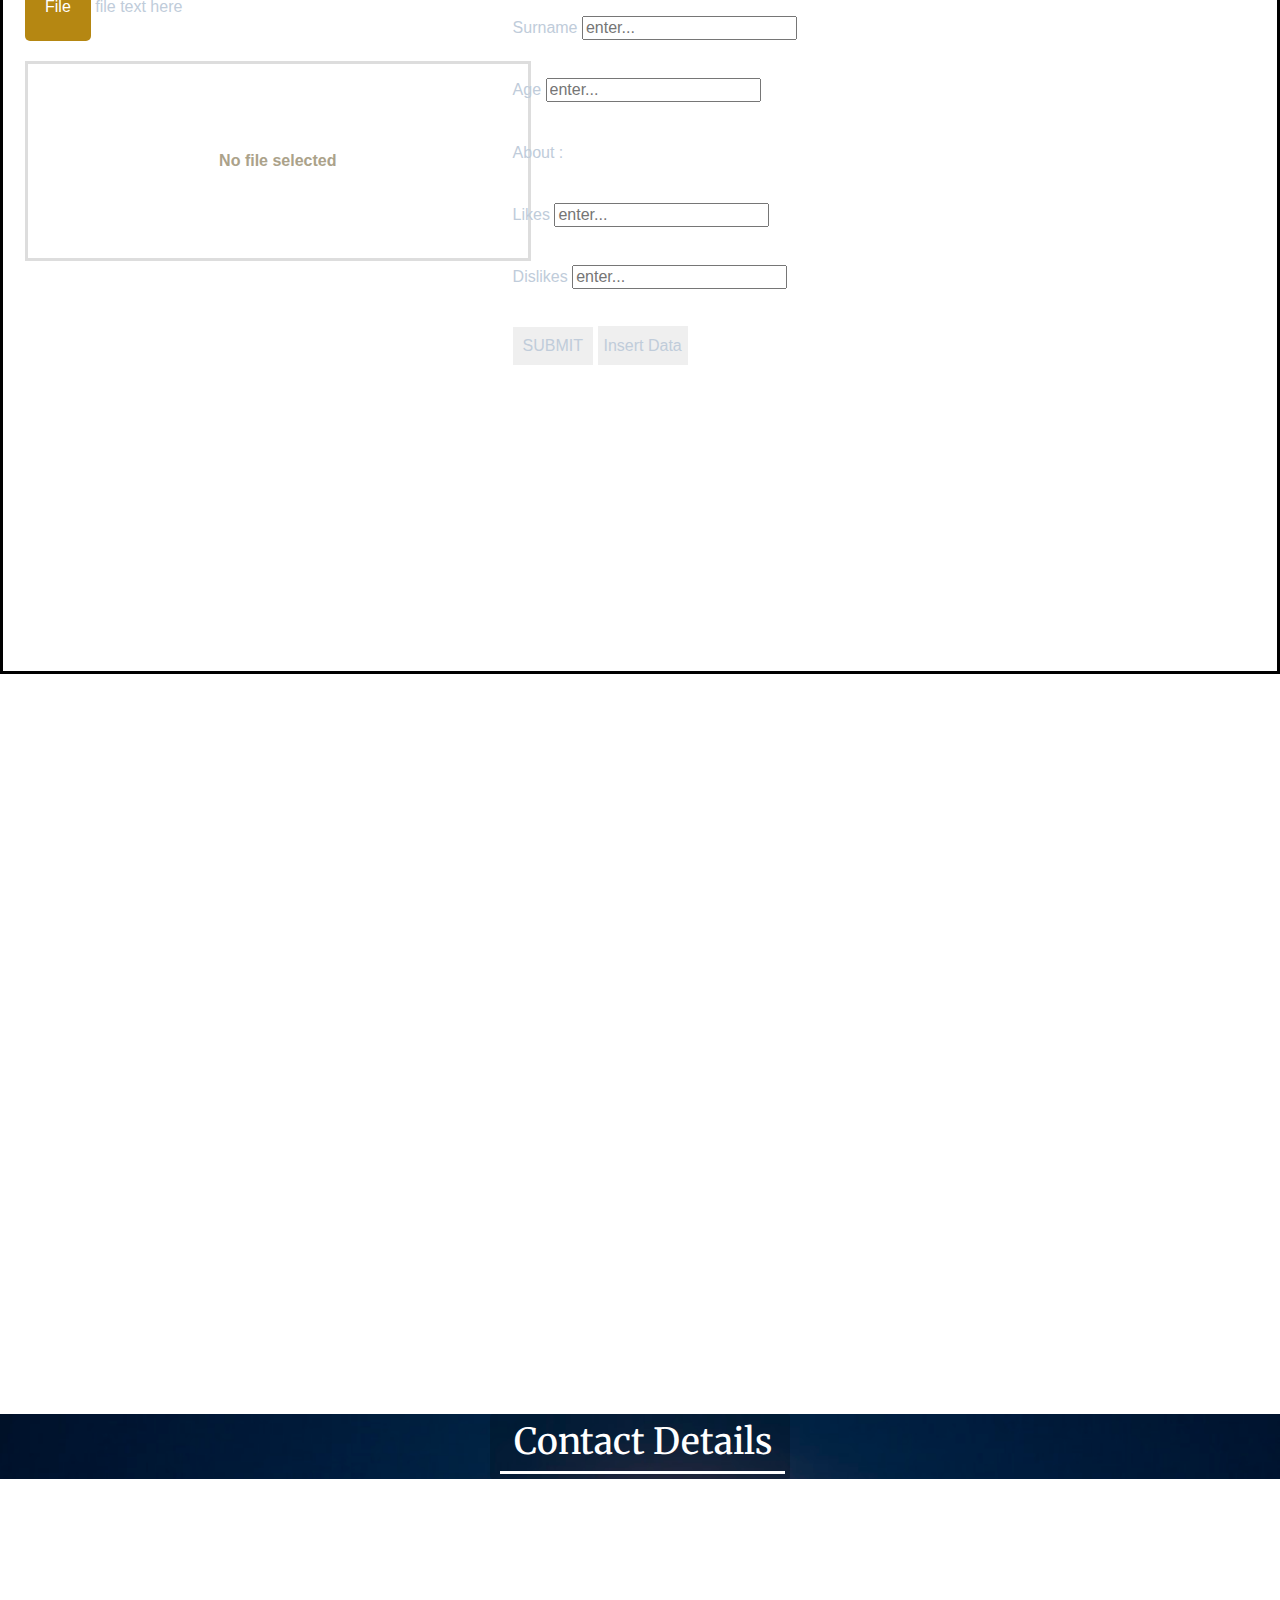
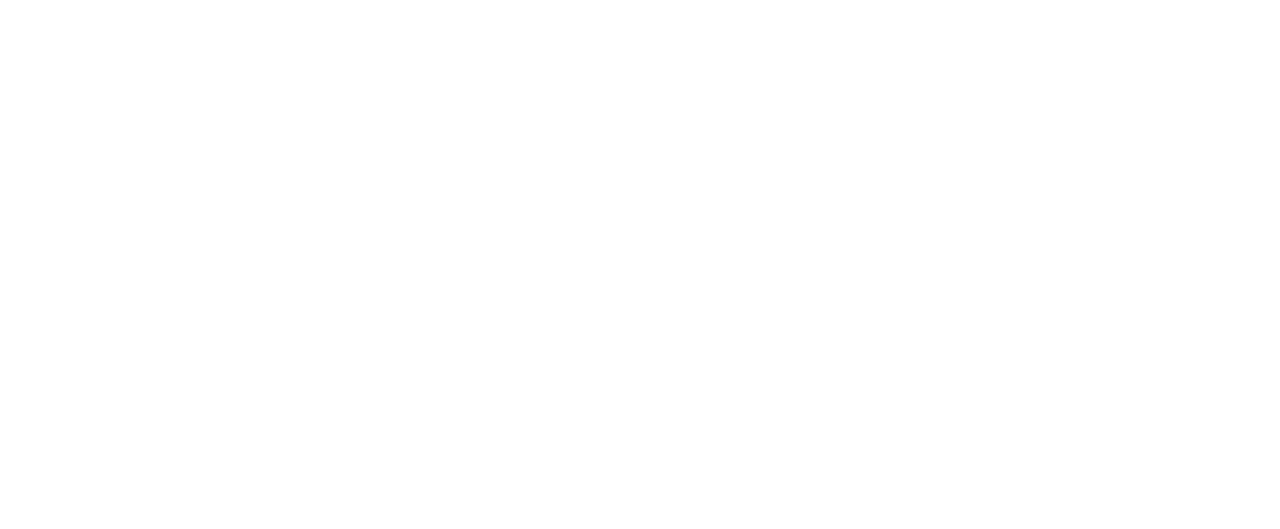
==== commit 2f65a0aa: "Update index.html" ====
--- a/index.html
+++ b/index.html
@@ -130,7 +130,7 @@
 			<a id='contacts' href="#footerDiv">Contacts</a>
 			<a id='game' href="game1.html">Game</a>
 			<a id='server' href="http://localhost:3000" target="_blank">Server</a>
-			<a id='chat' href="http://localhost:3000" target="_blank">Chat</a>
+			<a id='chat' href="https://boiling-temple-44201.herokuapp.com/" target="_blank">Chat</a>
 			<div style="width: 100%; height: 10px; background-color: steelblue;z-index: 104;background-attachment: fixed;"></div>
 		</div>
 
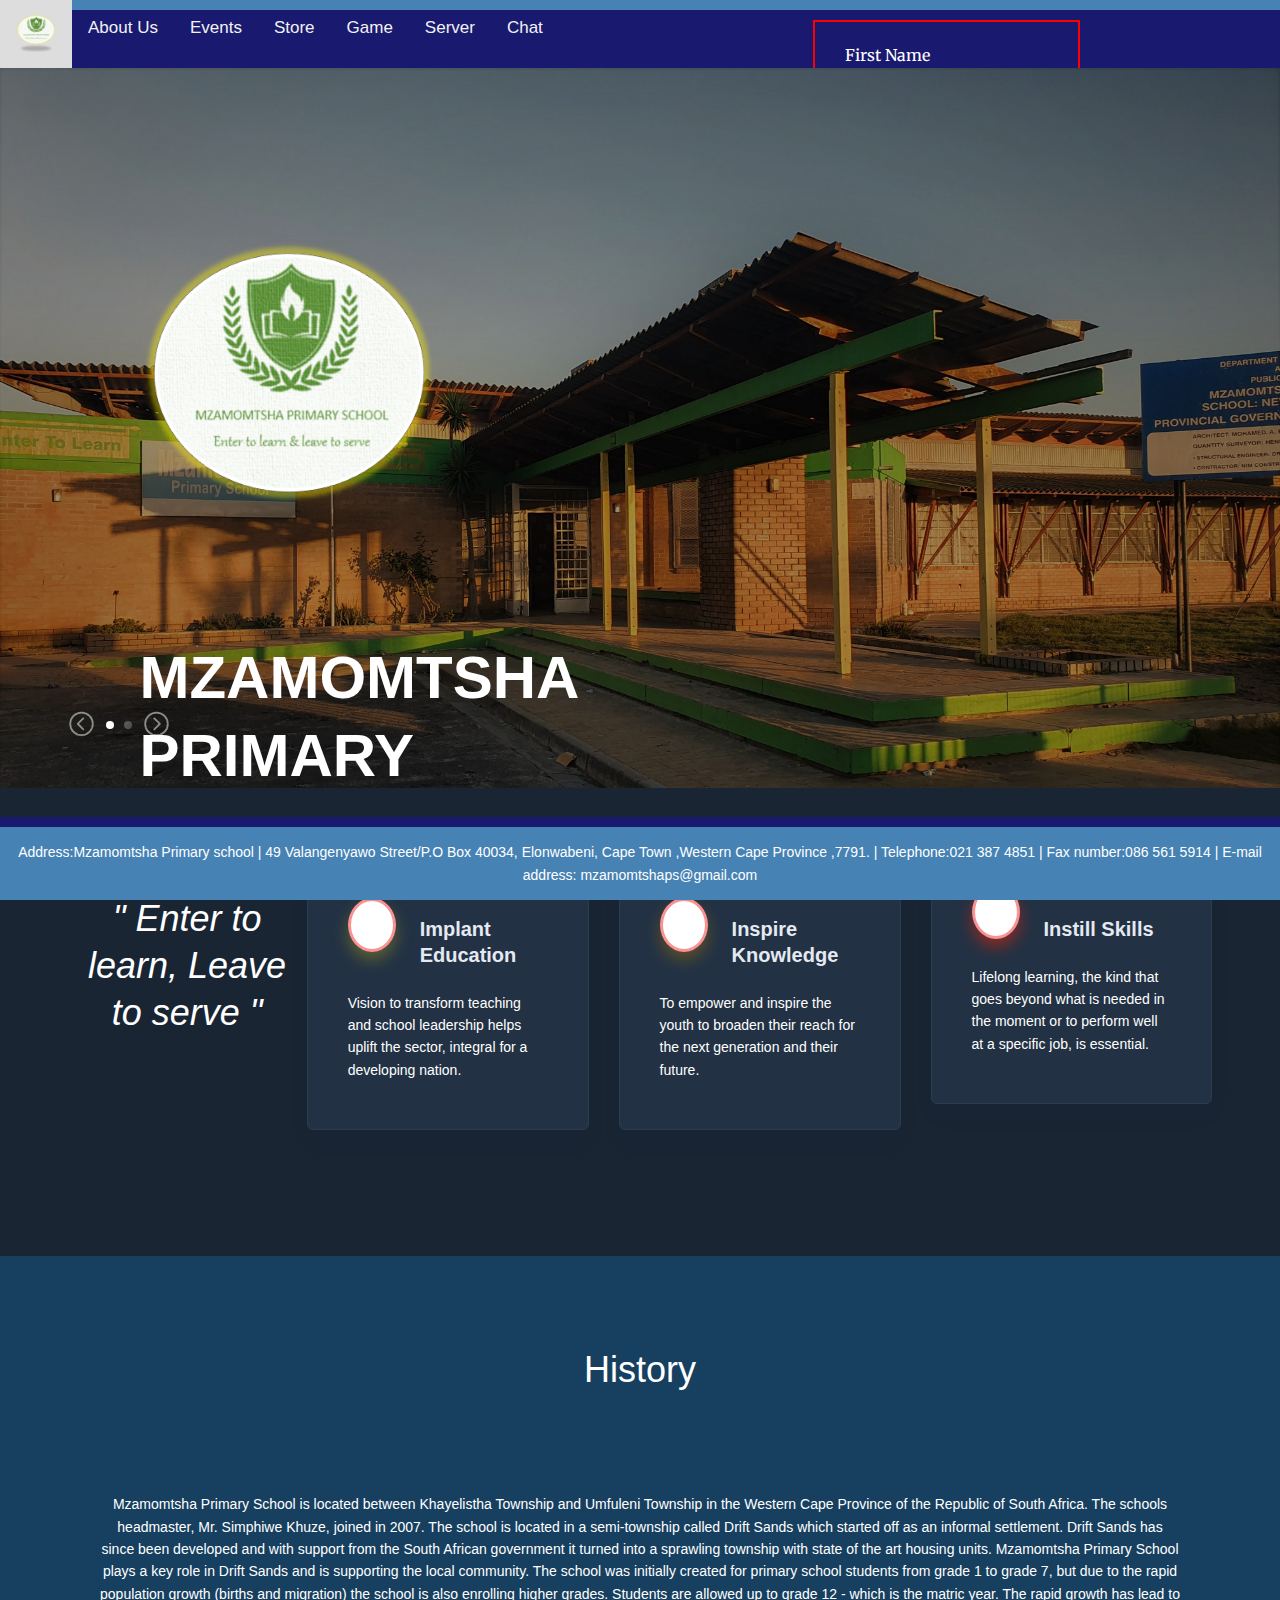
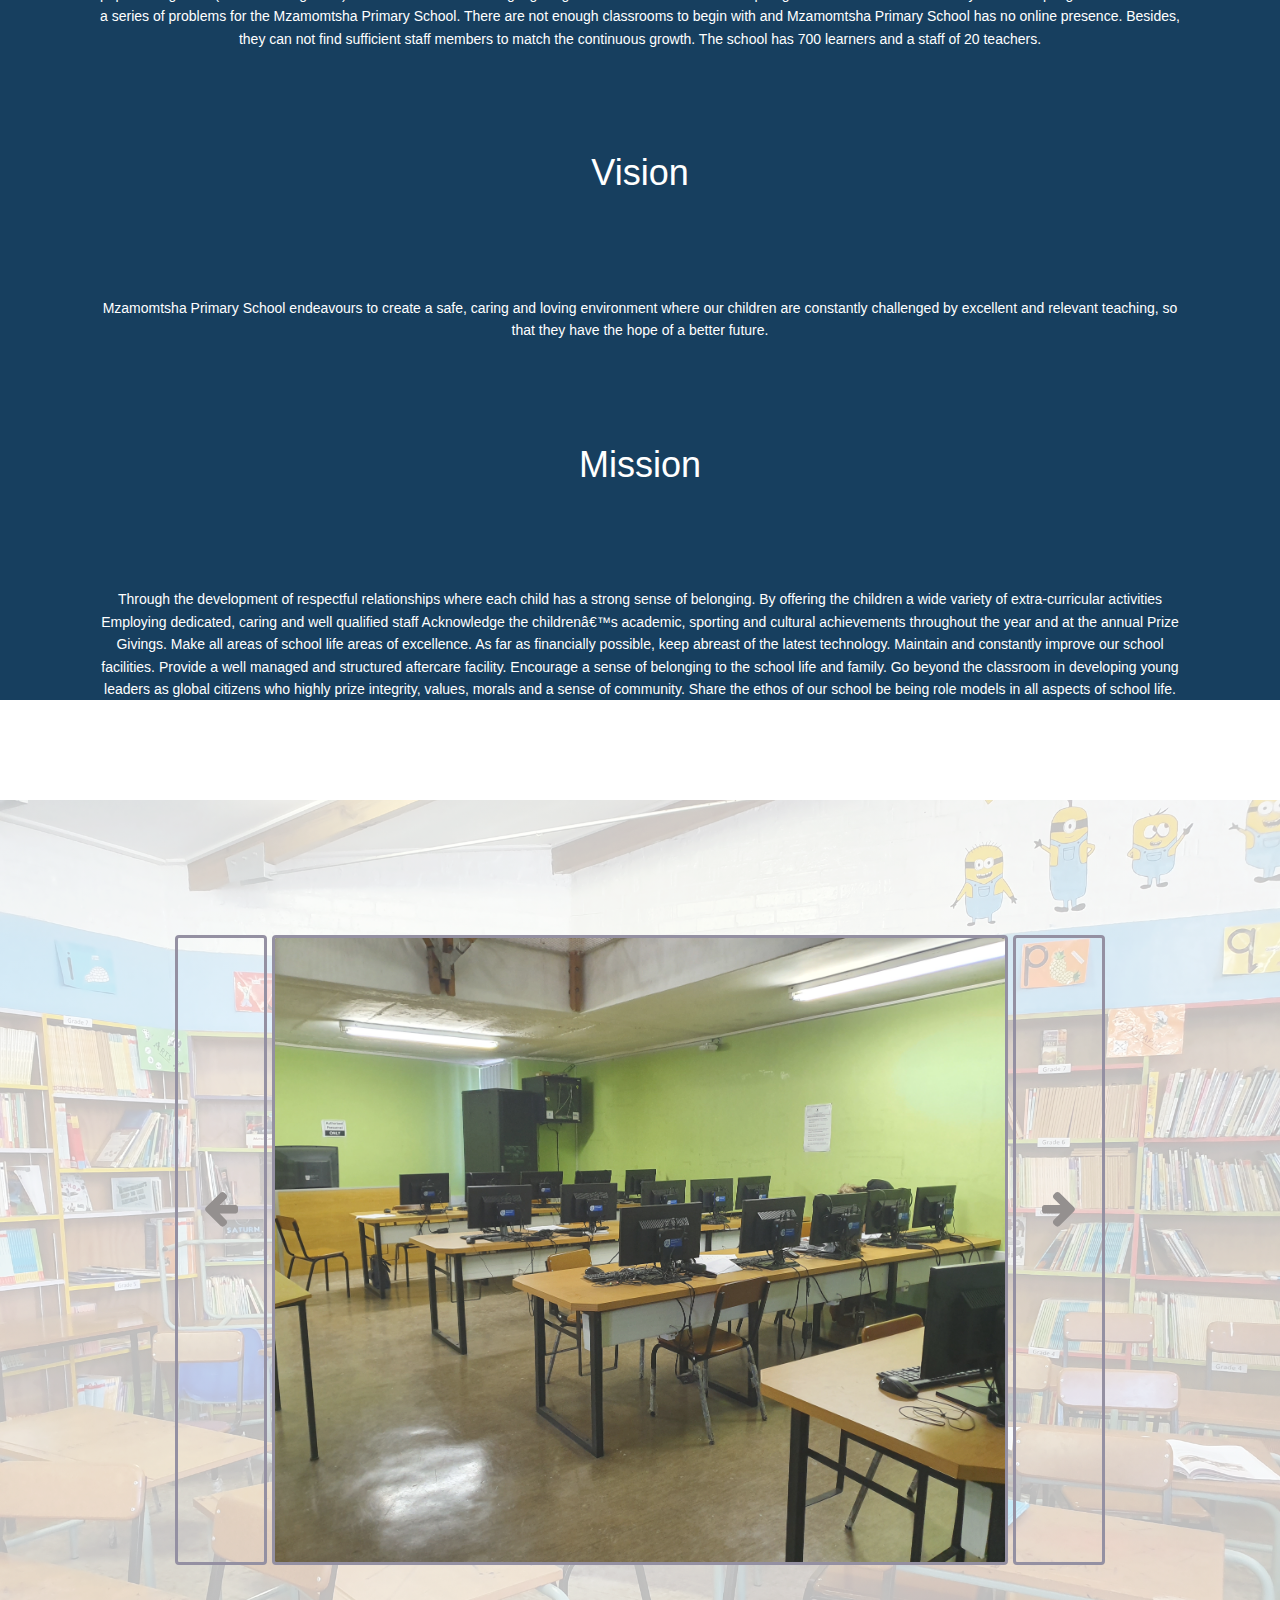
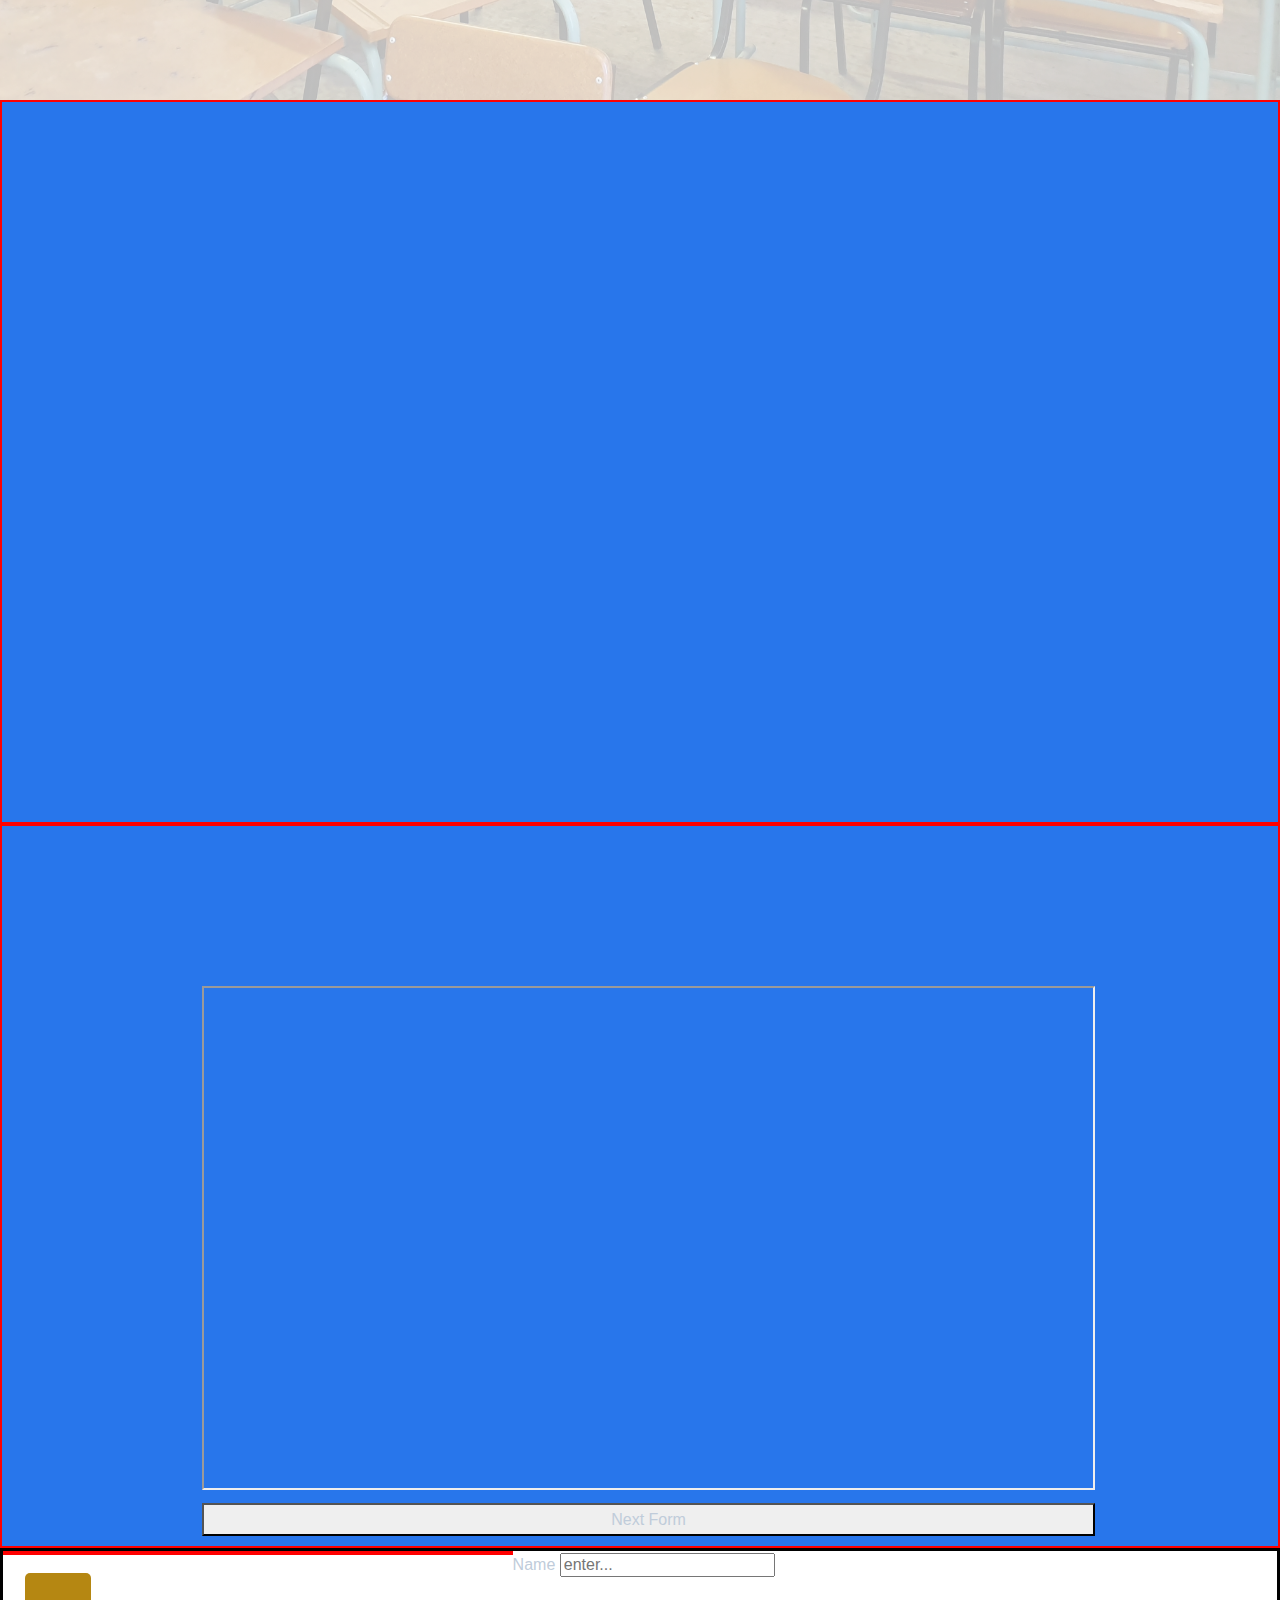
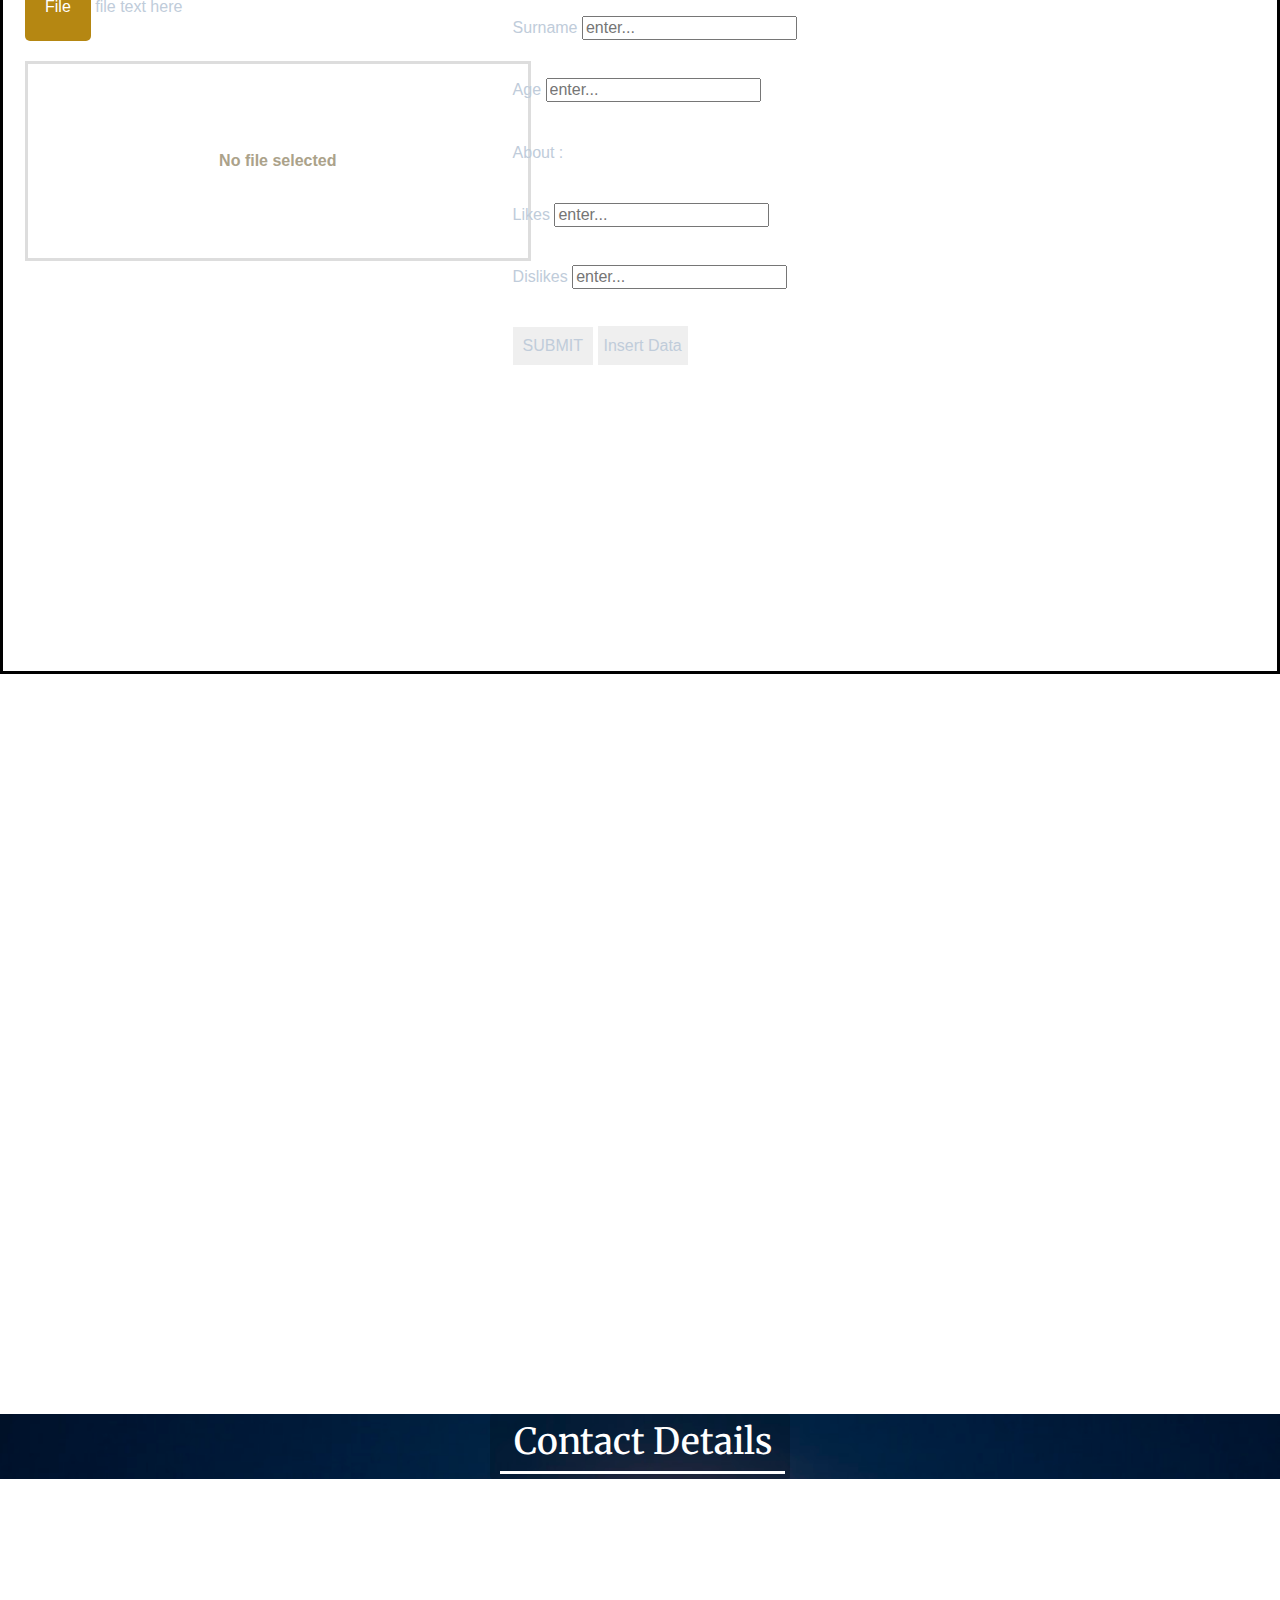
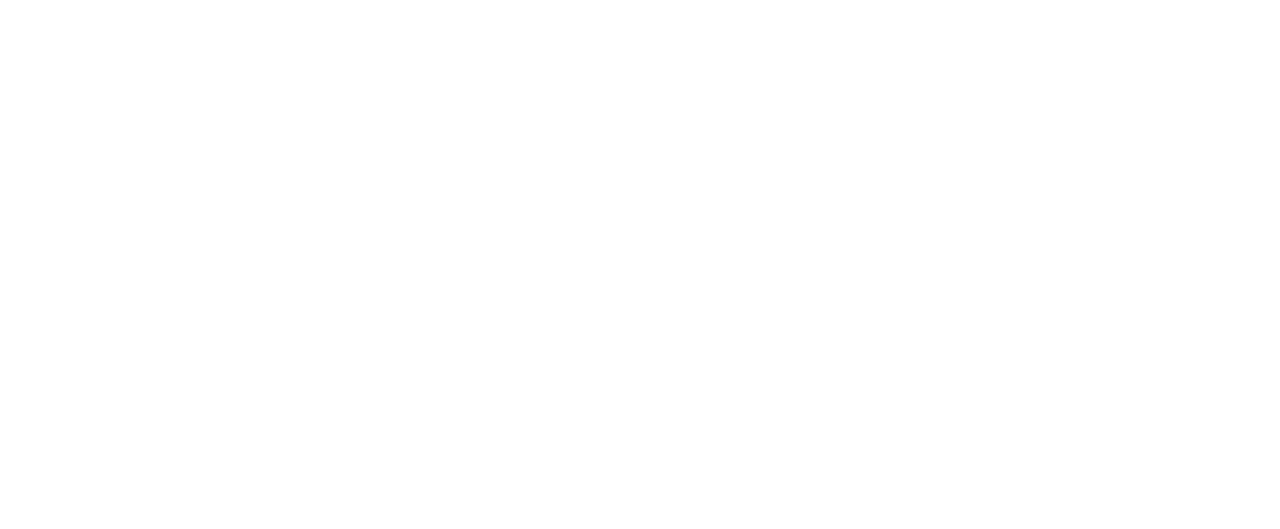
==== commit 14c781c3: "Update index.html" ====
--- a/index.html
+++ b/index.html
@@ -127,7 +127,7 @@
 			<a id='image' href="#"><img src="logo1.png" style="width: 40px;height: 40px;"></a>
 			<a id='aboutUs' href="#history">About Us</a>
 			<a id='events' href="#schoolProject">Events</a>
-			<a id='contacts' href="#footerDiv">Contacts</a>
+			<a id='contacts' href="https://angular-vennyp-bkueqp.stackblitz.io/">Store</a>
 			<a id='game' href="game1.html">Game</a>
 			<a id='server' href="http://localhost:3000" target="_blank">Server</a>
 			<a id='chat' href="https://boiling-temple-44201.herokuapp.com/" target="_blank">Chat</a>
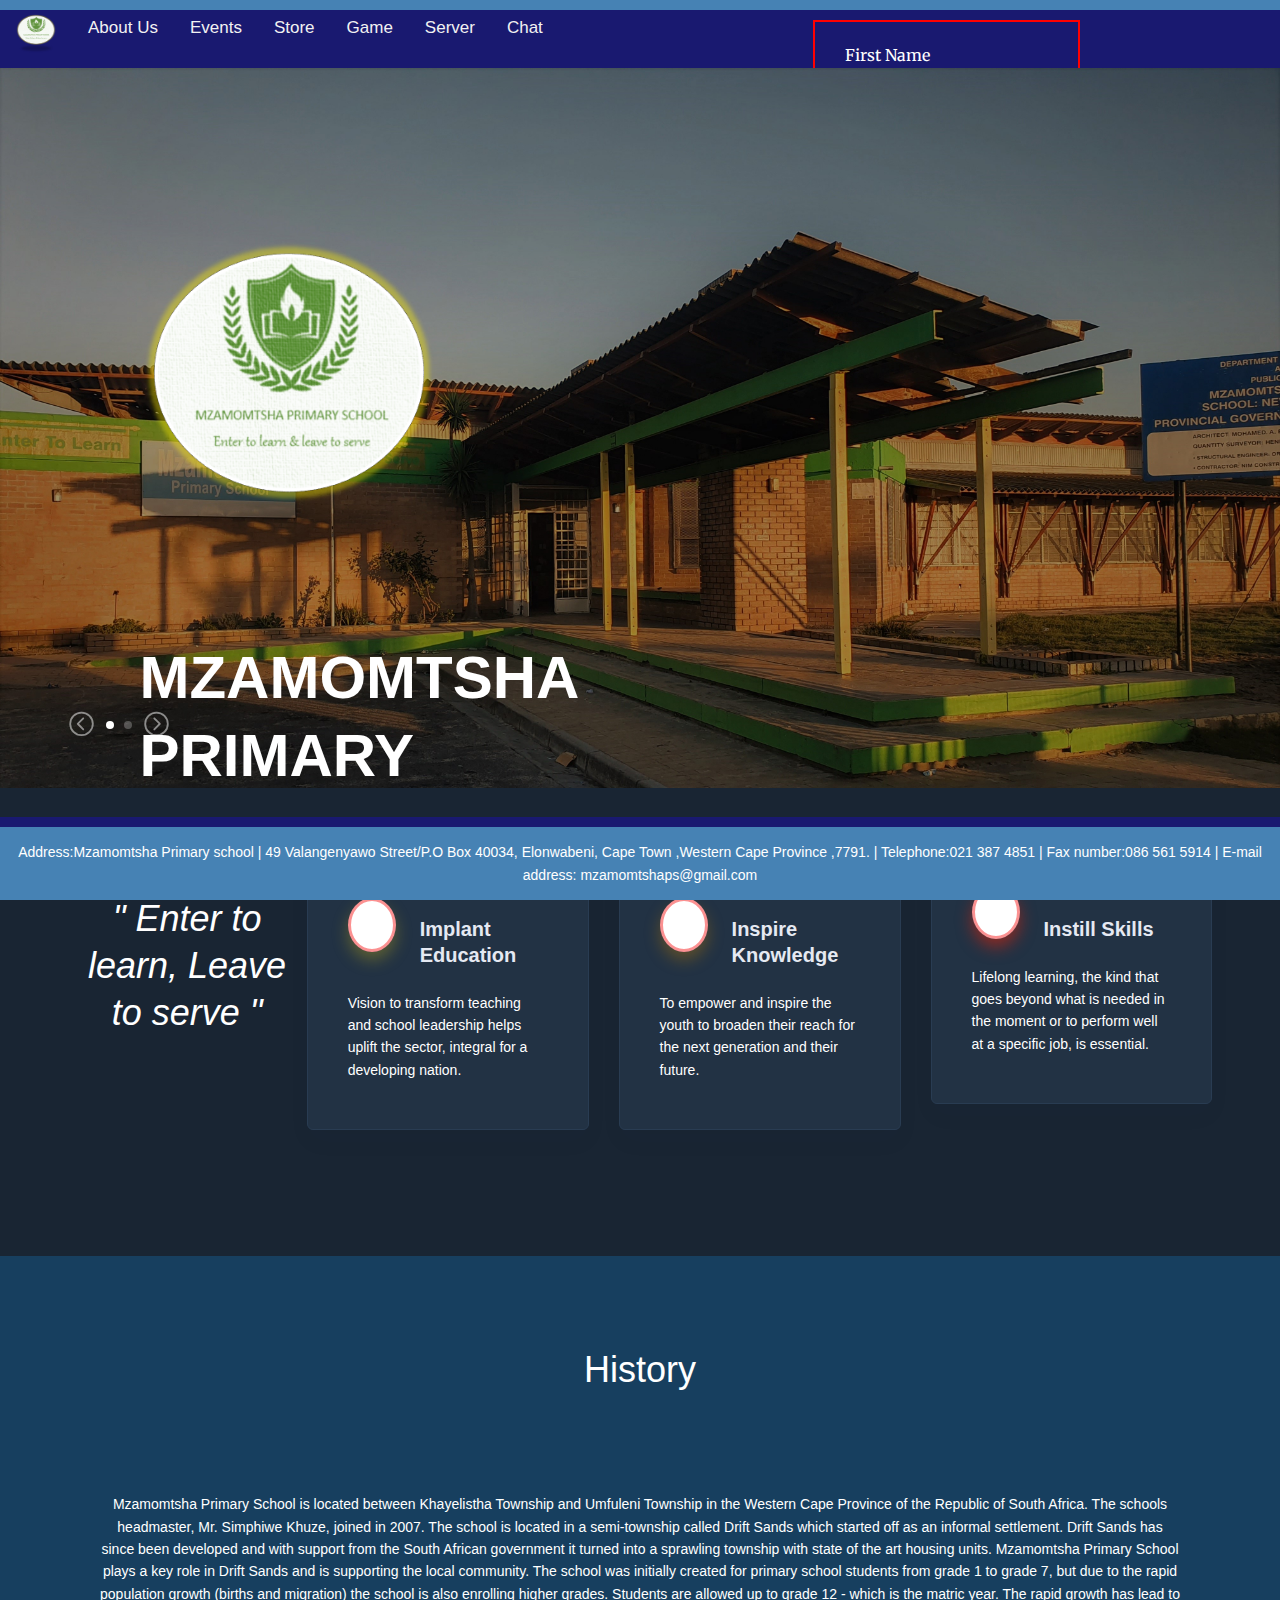
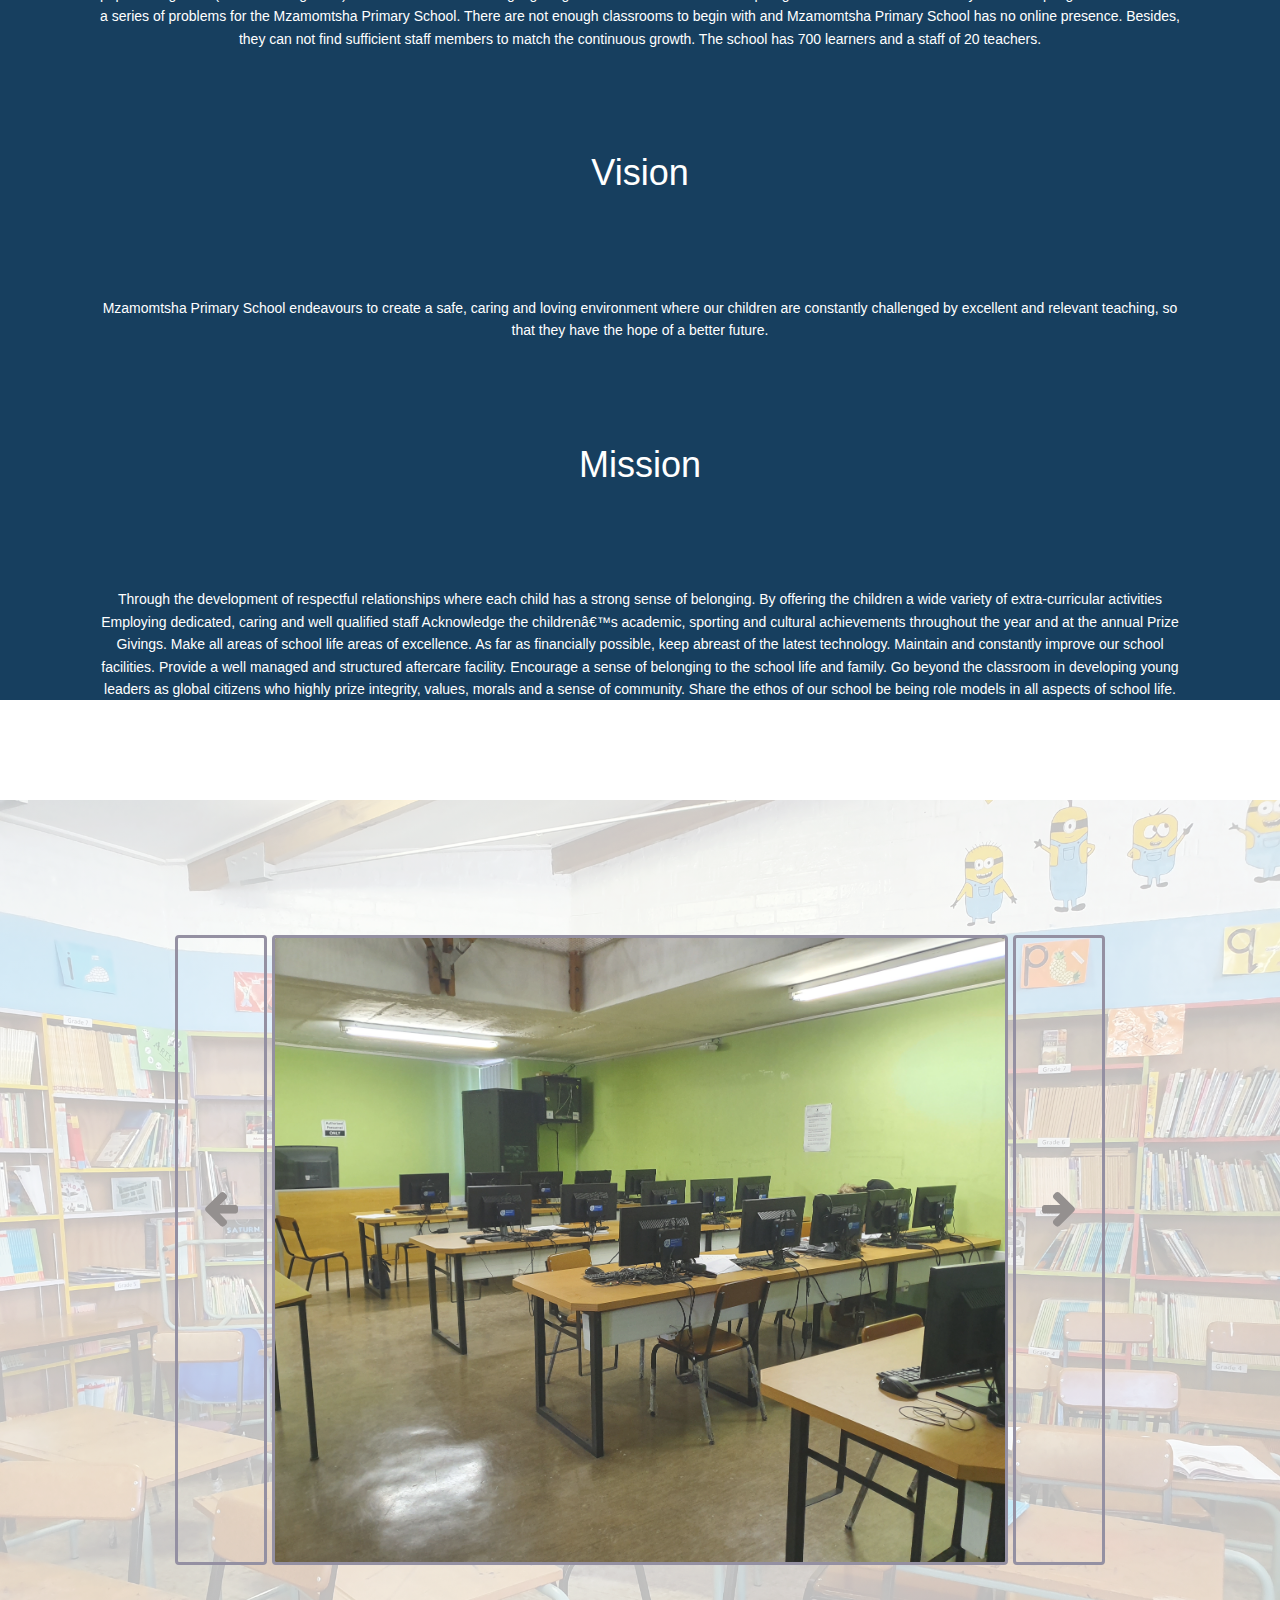
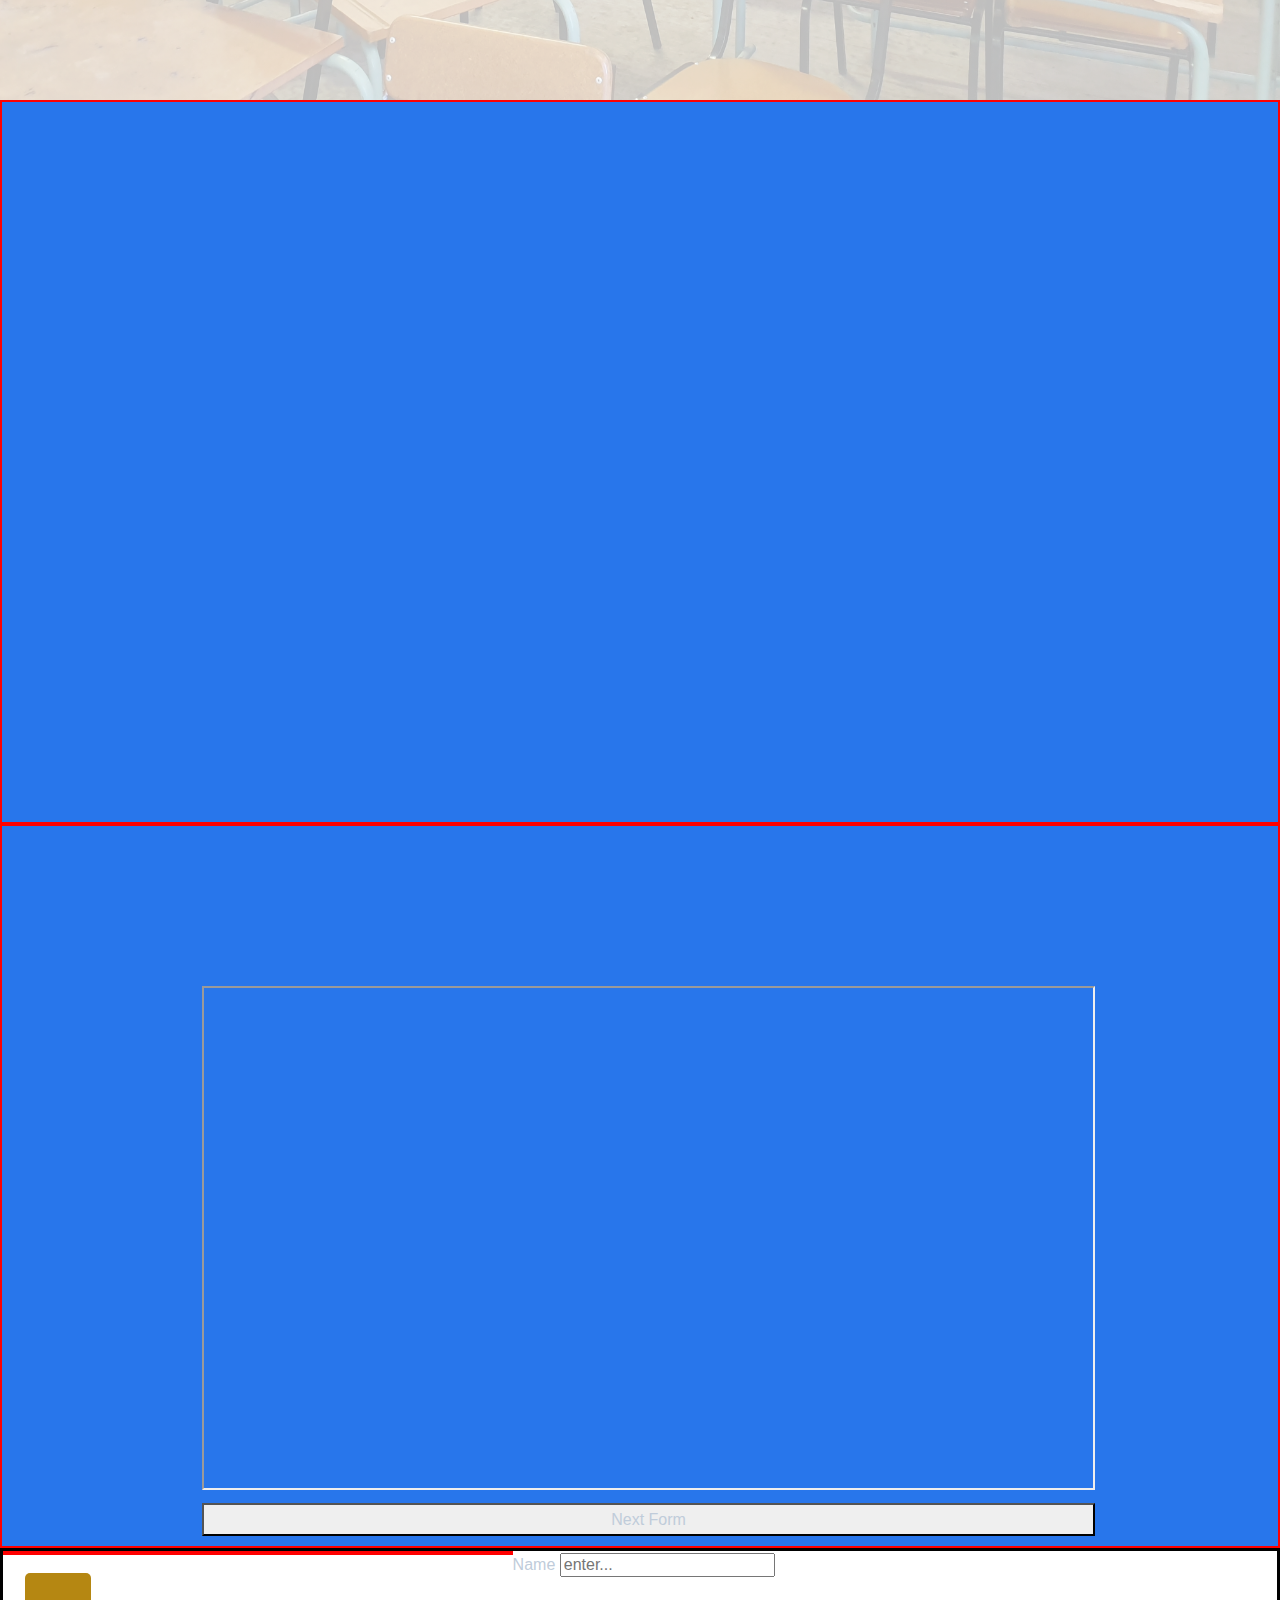
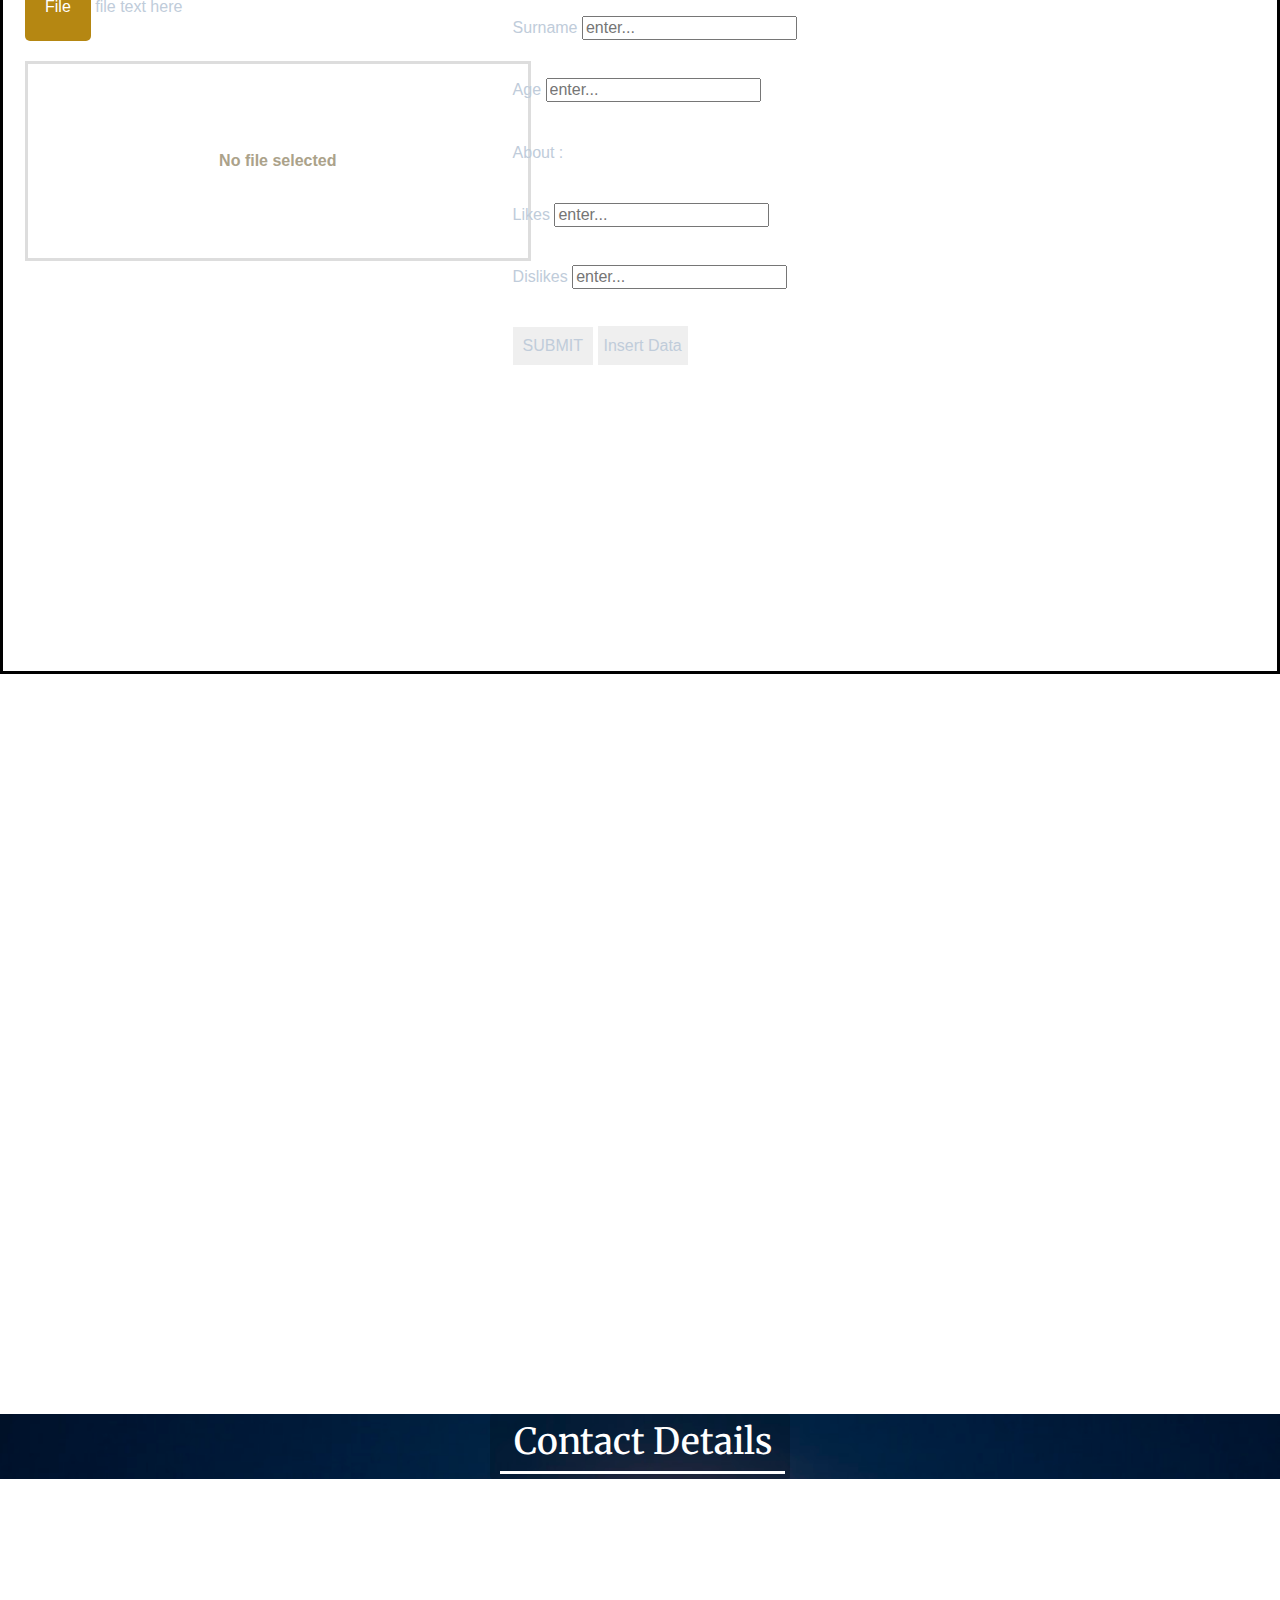
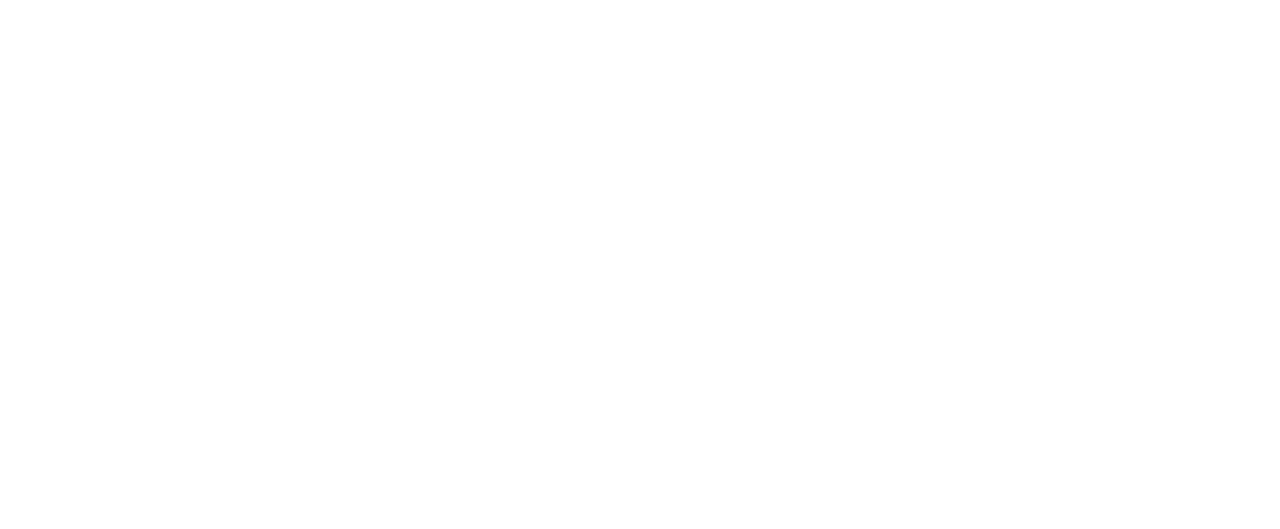
==== commit 46cbc163: "Update index.html" ====
--- a/index.html
+++ b/index.html
@@ -127,7 +127,7 @@
 			<a id='image' href="#"><img src="logo1.png" style="width: 40px;height: 40px;"></a>
 			<a id='aboutUs' href="#history">About Us</a>
 			<a id='events' href="#schoolProject">Events</a>
-			<a id='contacts' href="https://angular-vennyp-bkueqp.stackblitz.io/">Store</a>
+			<a id='contacts' href="https://angular-vennyp-xm2yda.stackblitz.io">Store</a>
 			<a id='game' href="game1.html">Game</a>
 			<a id='server' href="http://localhost:3000" target="_blank">Server</a>
 			<a id='chat' href="https://boiling-temple-44201.herokuapp.com/" target="_blank">Chat</a>
